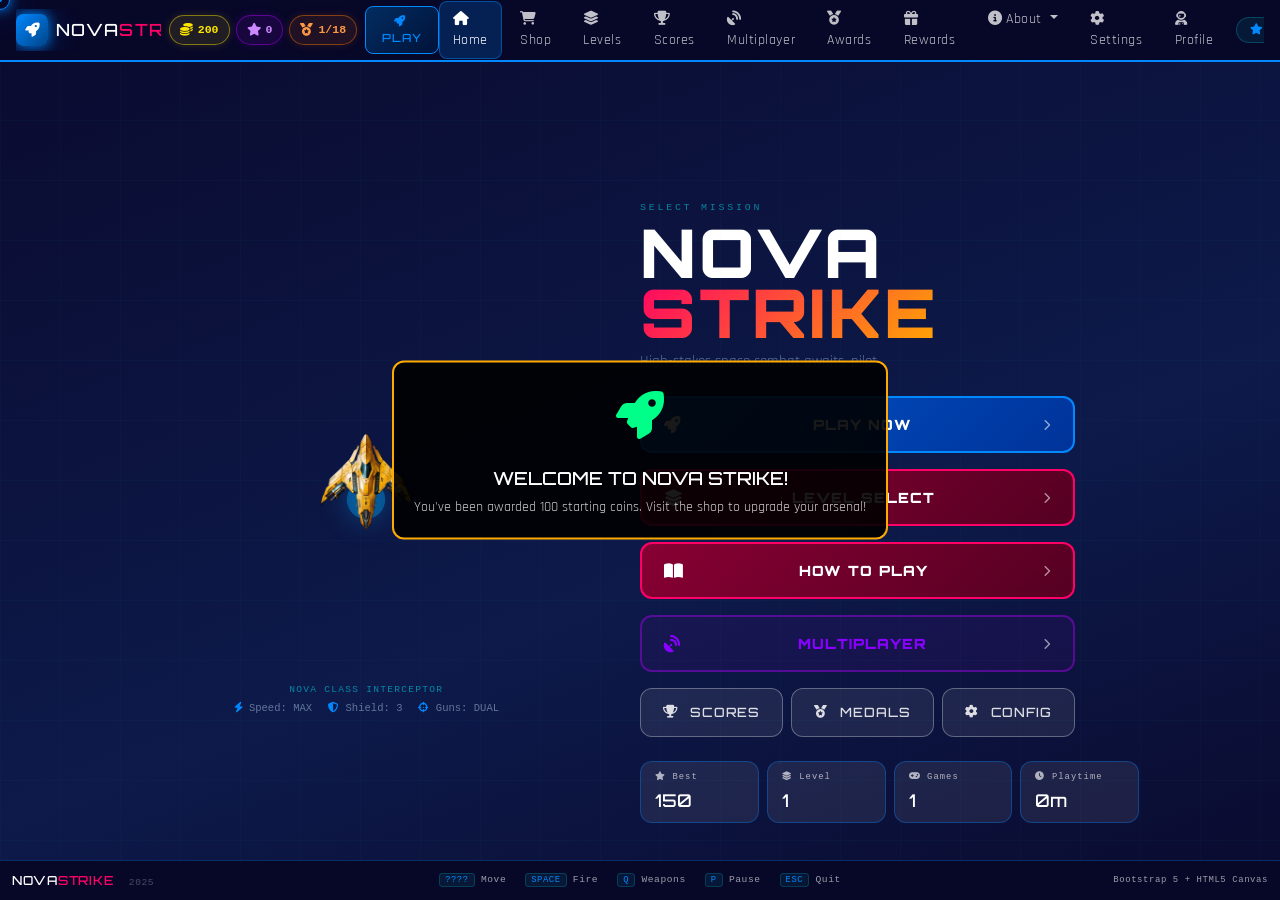
==== index.html @ a343fd7e "Add files via upload" ====
<!DOCTYPE html>
<html lang="en">
<head>
  <meta charset="UTF-8"/>
  <meta name="viewport" content="width=device-width, initial-scale=1.0, maximum-scale=1.0, user-scalable=no"/>
  <title>NOVA STRIKE  Space Arcade</title>
  <link href="libs/bootstrap.min.css" rel="stylesheet"/>
  <link href="libs/font-awesome.min.css" rel="stylesheet"/>
  <link href="libs/fonts.css" rel="stylesheet"/>
  <link rel="stylesheet" href="style.css"/>
  <style>
/* Weapon Shop Styles */
.currency-display {
  display: flex;
  align-items: center;
  gap: 12px;
  padding: 15px;
  background: rgba(0, 136, 255, 0.1);
  border: 1px solid rgba(0, 136, 255, 0.3);
  border-radius: 8px;
}

.cd-icon {
  font-size: 24px;
  color: var(--cyan);
  width: 40px;
  text-align: center;
}

.cd-info {
  flex: 1;
}

.cd-amount {
  font-size: 20px;
  font-weight: bold;
  color: #ffffff;
  font-family: 'Orbitron', monospace;
}

.cd-label {
  font-size: 12px;
  color: rgba(255, 255, 255, 0.7);
  text-transform: uppercase;
  letter-spacing: 1px;
}

.shop-item {
  background: rgba(255, 255, 255, 0.05);
  border: 2px solid rgba(0, 136, 255, 0.3);
  border-radius: 12px;
  padding: 20px;
  transition: all 0.3s ease;
  height: 100%;
  display: flex;
  flex-direction: column;
}

.shop-item:hover {
  border-color: var(--cyan);
  background: rgba(0, 136, 255, 0.1);
  transform: translateY(-2px);
}

.shop-item.owned {
  border-color: #00ff88;
  background: rgba(0, 255, 136, 0.1);
}

.shop-item.locked {
  border-color: rgba(255, 255, 255, 0.1);
  background: rgba(255, 255, 255, 0.02);
  opacity: 0.6;
}

.shop-item.earned-only {
  border-color: #ffd700;
  background: rgba(255, 215, 0, 0.1);
}

.si-restriction {
  color: rgba(255, 255, 255, 0.6);
  font-size: 12px;
  margin-bottom: 10px;
  font-style: italic;
}

.shop-btn.earned-only {
  background: linear-gradient(135deg, #ffd700, #ffaa00);
  color: #000;
}

.shop-btn.locked {
  background: rgba(100, 100, 100, 0.3);
  color: rgba(255, 255, 255, 0.5);
}

/* Enhanced reward visibility */
.reward-popup {
  position: fixed;
  top: 50%;
  left: 50%;
  transform: translate(-50%, -50%);
  background: rgba(0, 0, 0, 0.9);
  border: 2px solid var(--gold);
  border-radius: 12px;
  padding: 20px;
  z-index: 1000;
  text-align: center;
  animation: rewardPulse 0.5s ease-out;
}

@keyframes rewardPulse {
  0% { transform: translate(-50%, -50%) scale(0.8); opacity: 0; }
  50% { transform: translate(-50%, -50%) scale(1.1); }
  100% { transform: translate(-50%, -50%) scale(1); opacity: 1; }
}

.reward-popup-icon {
  font-size: 48px;
  color: var(--gold);
  margin-bottom: 10px;
}

.reward-popup-text {
  font-family: 'Orbitron', monospace;
  font-size: 18px;
  font-weight: bold;
  color: #ffffff;
  margin-bottom: 5px;
}

.reward-popup-desc {
  font-size: 14px;
  color: rgba(255, 255, 255, 0.8);
}

/* Enhanced HUD reward display */
.ghb-stat .fas {
  margin-right: 4px;
  color: var(--gold);
}

/* Floating reward indicators */
.floating-reward {
  position: fixed;
  pointer-events: none;
  z-index: 100;
  font-family: 'Orbitron', monospace;
  font-weight: bold;
  font-size: 16px;
  text-shadow: 0 0 10px currentColor;
  animation: floatUp 2s ease-out forwards;
}

/* Weapon Selection Overlay */
.weapon-select-card {
  background: rgba(0, 0, 0, 0.95);
  border: 2px solid var(--cyan);
  border-radius: 12px;
  padding: 30px;
  max-width: 600px;
  margin: 0 auto;
  text-align: center;
}

.ws-title {
  font-family: 'Orbitron', monospace;
  font-size: 24px;
  font-weight: bold;
  color: #ffffff;
  margin-bottom: 8px;
}

.ws-subtitle {
  color: rgba(255, 255, 255, 0.7);
  font-size: 14px;
  margin-bottom: 20px;
}

.ws-grid {
  display: grid;
  grid-template-columns: repeat(auto-fit, minmax(120px, 1fr));
  gap: 15px;
  margin-bottom: 20px;
}

.ws-weapon {
  background: rgba(255, 255, 255, 0.05);
  border: 2px solid rgba(255, 255, 255, 0.2);
  border-radius: 8px;
  padding: 15px;
  cursor: pointer;
  transition: all 0.3s ease;
  position: relative;
}

.ws-weapon:hover {
  border-color: var(--cyan);
  background: rgba(0, 136, 255, 0.1);
  transform: translateY(-2px);
}

.ws-weapon.active {
  border-color: #00ff88;
  background: rgba(0, 255, 136, 0.2);
}

.ws-weapon.locked {
  opacity: 0.4;
  cursor: not-allowed;
}

.ws-weapon-key {
  position: absolute;
  top: 5px;
  right: 8px;
  background: rgba(0, 0, 0, 0.7);
  color: #ffffff;
  font-size: 12px;
  padding: 2px 6px;
  border-radius: 4px;
  font-family: 'Orbitron', monospace;
}

.ws-weapon-name {
  font-family: 'Orbitron', monospace;
  font-weight: bold;
  font-size: 14px;
  color: #ffffff;
  margin-bottom: 5px;
}

.ws-weapon-damage {
  color: #ff6464;
  font-size: 12px;
  font-weight: bold;
}

.ws-footer {
  border-top: 1px solid rgba(255, 255, 255, 0.1);
  padding-top: 15px;
}

.si-header {
  display: flex;
  justify-content: space-between;
  align-items: center;
  margin-bottom: 12px;
}

.si-name {
  font-family: 'Orbitron', monospace;
  font-weight: bold;
  font-size: 16px;
  color: #ffffff;
}

.si-damage {
  background: rgba(255, 100, 100, 0.2);
  color: #ff6464;
  padding: 4px 8px;
  border-radius: 4px;
  font-size: 12px;
  font-weight: bold;
}

.si-icon {
  font-size: 20px;
  color: var(--cyan);
  margin-right: 10px;
}

.si-desc {
  color: rgba(255, 255, 255, 0.8);
  font-size: 14px;
  margin-bottom: 15px;
  flex: 1;
}

.si-cost {
  display: flex;
  align-items: center;
  gap: 6px;
  color: #ffd700;
  font-weight: bold;
  margin-bottom: 15px;
}

.si-cost i {
  color: #ffd700;
}

.shop-btn {
  background: linear-gradient(135deg, var(--cyan), #0066cc);
  color: #ffffff;
  border: none;
  padding: 12px 20px;
  border-radius: 6px;
  font-weight: bold;
  font-size: 14px;
  cursor: pointer;
  transition: all 0.3s ease;
  text-transform: uppercase;
  letter-spacing: 0.5px;
}

.shop-btn:hover:not(:disabled) {
  background: linear-gradient(135deg, #00aaff, #0088ff);
  transform: translateY(-1px);
  box-shadow: 0 4px 12px rgba(0, 170, 255, 0.4);
}

.shop-btn:disabled {
  background: rgba(100, 100, 100, 0.3);
  color: rgba(255, 255, 255, 0.5);
  cursor: not-allowed;
}

.shop-btn.owned {
  background: linear-gradient(135deg, #00ff88, #00cc66);
}

.earn-method {
  display: flex;
  align-items: flex-start;
  gap: 15px;
  padding: 15px;
  background: rgba(255, 255, 255, 0.03);
  border-radius: 8px;
}

.em-icon {
  font-size: 24px;
  color: var(--gold);
  width: 40px;
  text-align: center;
  margin-top: 5px;
}

.em-title {
  font-family: 'Orbitron', monospace;
  font-weight: bold;
  color: #ffffff;
  margin-bottom: 8px;
}

.em-desc {
  color: rgba(255, 255, 255, 0.7);
  font-size: 14px;
  line-height: 1.5;
}

/* HUD Weapon Display */
.ghs-weapon {
  color: var(--cyan) !important;
  font-weight: bold;
}

.ghs-coins {
  color: #ffd700 !important;
}

/* Responsive adjustments */
@media (max-width: 768px) {
  .currency-display {
    padding: 12px;
  }
  
  .cd-amount {
    font-size: 18px;
  }
  
  .shop-item {
    padding: 15px;
  }
  
  .si-name {
    font-size: 14px;
  }
}
  </style>
</head>
<body>

<!-- Early shim: makes showScreen available for inline onclick before style.js loads -->
<script>
window.showScreen = function(name) {
  var screens = document.querySelectorAll(".ns-screen");
  for (var i = 0; i < screens.length; i++) {
    screens[i].style.display = "";
    screens[i].classList.add("hidden");
    screens[i].classList.remove("active");
  }
  var t = document.getElementById("screen-" + name);
  if (t) { t.style.display = ""; t.classList.remove("hidden"); t.classList.add("active"); }
  var nav = document.getElementById("mainNav");
  if (nav) nav.classList.toggle("hidden", name === "splash" || name === "game");
};
</script>

<!-- Custom cursor -->
<div id="cursor"><div id="cursor-dot"></div></div>
<!-- Starfield background canvas -->
<canvas id="bgCanvas"></canvas>
<!-- CRT scanline overlay -->
<div id="scanlines"></div>
<!-- Toast notifications -->
<div id="toast" role="alert"></div>

<!-- 
     SCREEN 1  SPLASH / INTRO
     Animated intro: planet, ship, asteroids,
     loading bar, feature pills, skip button
 -->
<div id="screen-splash" class="ns-screen active">
  
  <!-- Decorative background elements -->
  <div class="sp-planet">
    <div class="sp-planet-ring"></div>
    <div class="sp-planet-surface"></div>
    <div class="sp-planet-glow"></div>
    <div class="sp-crater c1"></div>
    <div class="sp-crater c2"></div>
    <div class="sp-crater c3"></div>
  </div>
  <canvas id="splashShipCanvas" class="sp-ship-canvas"></canvas>
  <div class="sp-rock r1"></div>
  <div class="sp-rock r2"></div>
  <div class="sp-rock r3"></div>
  <div class="sp-laser la1"></div>
  <div class="sp-laser la2"></div>

  <!-- Main splash content -->
  <div class="sp-content text-center">
    <div class="sp-badge"> ARCADE EDITION 2025 </div>
    <div class="sp-title-block">
      <div class="sp-t1">NOVA</div>
      <div class="sp-t2">STRIKE</div>
    </div>
    <div class="sp-tag">
      <span>DODGE</span><span class="sp-sep"></span>
      <span>SHOOT</span><span class="sp-sep"></span>
      <span>SURVIVE</span>
    </div>
    <p class="sp-desc">
      High-octane browser space shooter  dodge asteroids,<br class="d-none d-md-block"/>
      collect power-ups and fight bosses.
    </p>
    <!-- Bootstrap badges as feature pills -->
    <div class="d-flex flex-wrap gap-2 justify-content-center mt-3">
      <span class="ns-badge"><i class="fas fa-layer-group me-1"></i>5 Levels</span>
      <span class="ns-badge"><i class="fas fa-crosshairs me-1"></i>Shoot Mode</span>
      <span class="ns-badge"><i class="fas fa-bolt me-1"></i>7 Power-Ups</span>
      <span class="ns-badge"><i class="fas fa-bomb me-1"></i>Boss Fights</span>
      <span class="ns-badge"><i class="fas fa-trophy me-1"></i>Leaderboard</span>
      <span class="ns-badge"><i class="fas fa-medal me-1"></i>Achievements</span>
    </div>
    <!-- Bootstrap progress bar for loading -->
    <div class="sp-loader mt-4">
      <div class="progress ns-prog-track">
        <div class="progress-bar ns-prog-bar" id="loaderFill" role="progressbar"
             style="width:0%" aria-valuenow="0" aria-valuemin="0" aria-valuemax="100"></div>
      </div>
      <div class="sp-loader-label mt-1"><span id="loaderPct">0</span>%  INITIALIZING SYSTEMS...</div>
    </div>
    <button class="sp-skip-btn mt-3" id="splashSkip" onclick="showScreen('menu')">
      SKIP <i class="fas fa-chevron-right ms-1"></i>
    </button>
  </div>
  <!-- Corner HUD decorations -->
  <div class="hud-corner tl"></div><div class="hud-corner tr"></div>
  <div class="hud-corner bl"></div><div class="hud-corner br"></div>
</div>

<!-- 
     MAIN NAVIGATION BAR
     DLS-style: brand + always-visible resource bars + hamburger
 -->
<nav class="navbar navbar-expand-lg ns-navbar hidden" id="mainNav">
  <div class="container-fluid px-2 px-lg-3">

    <!-- Brand -->
    <a class="navbar-brand ns-brand d-flex align-items-center gap-2 me-2" href="#" onclick="showScreen('menu');return false;">
      <div class="ns-brand-icon"><i class="fas fa-rocket"></i></div>
      <span class="ns-brand-text d-none d-sm-inline">NOVA<span>STRIKE</span></span>
    </a>

    <!-- -- RESOURCE BARS (always visible, DLS style) -- -->
    <div class="ns-resource-bar" id="nsResourceBar">

      <!-- Coins � tap to go to rewards shop -->
      <button class="ns-res-pill ns-res-coins" onclick="showScreen('rewards');return false;" title="Coins � tap to spend">
        <i class="fas fa-coins"></i>
        <span id="navCoins">0</span>
      </button>

      <!-- XP -->
      <button class="ns-res-pill ns-res-xp" onclick="showScreen('rewards');return false;" title="Experience">
        <i class="fas fa-star"></i>
        <span id="navXP">0</span>
      </button>

      <!-- Achievements � tap to view -->
      <button class="ns-res-pill ns-res-ach" onclick="showScreen('achievements');return false;" title="Achievements">
        <i class="fas fa-medal"></i>
        <span id="navAchievements">0/18</span>
      </button>

    </div>

    <!-- PLAY button (always visible) -->
    <button class="ns-play-btn ms-2" onclick="launchGame();return false;">
      <i class="fas fa-rocket me-1"></i><span class="d-none d-sm-inline">PLAY</span>
    </button>

    <!-- Hamburger toggler -->
    <button class="navbar-toggler ns-toggler ms-2" type="button"
            data-bs-toggle="collapse" data-bs-target="#nsNavLinks"
            aria-controls="nsNavLinks" aria-expanded="false" aria-label="Menu">
      <span></span><span></span><span></span>
    </button>

    <!-- Collapsible nav links -->
    <div class="collapse navbar-collapse" id="nsNavLinks">
      <ul class="navbar-nav mx-auto gap-1 mt-2 mt-lg-0">
        <li class="nav-item">
          <a class="nav-link ns-link active" href="#" data-target="menu" onclick="showScreen('menu'); return false;">
            <i class="fas fa-home me-1"></i>Home
          </a>
        </li>
        <li class="nav-item">
          <a class="nav-link ns-link" href="#" data-target="shop" onclick="showScreen('shop'); return false;">
            <i class="fas fa-shopping-cart me-1"></i>Shop
          </a>
        </li>
        <li class="nav-item">
          <a class="nav-link ns-link" href="#" data-target="levels" onclick="showScreen('levels'); return false;">
            <i class="fas fa-layer-group me-1"></i>Levels
          </a>
        </li>
        <li class="nav-item">
          <a class="nav-link ns-link" href="#" data-target="leaderboard" onclick="showScreen('leaderboard'); return false;">
            <i class="fas fa-trophy me-1"></i>Scores
          </a>
        </li>
        <li class="nav-item">
          <a class="nav-link ns-link" href="#" data-target="multiplayer" onclick="showScreen('multiplayer'); return false;">
            <i class="fas fa-satellite-dish me-1"></i>Multiplayer
          </a>
        </li>
        <li class="nav-item">
          <a class="nav-link ns-link" href="#" data-target="achievements" onclick="showScreen('achievements'); return false;">
            <i class="fas fa-medal me-1"></i>Awards
          </a>
        </li>
        <li class="nav-item">
          <a class="nav-link ns-link" href="#" data-target="rewards" onclick="showScreen('rewards'); return false;">
            <i class="fas fa-gift me-1"></i>Rewards
          </a>
        </li>
        <li class="nav-item dropdown">
          <a class="nav-link ns-link dropdown-toggle" href="#" id="aboutDrop"
             role="button" data-bs-toggle="dropdown" aria-expanded="false">
            <i class="fas fa-info-circle me-1"></i>About
          </a>
          <ul class="dropdown-menu ns-dropdown" aria-labelledby="aboutDrop">
            <li><a class="dropdown-item ns-dd-item" href="#" data-target="howtoplay" onclick="showScreen('howtoplay'); return false;">
              <i class="fas fa-book-open me-2"></i>How to Play</a></li>
            <li><hr class="dropdown-divider ns-divider"/></li>
            <li><a class="dropdown-item ns-dd-item" href="#" data-target="credits" onclick="showScreen('credits'); return false;">
              <i class="fas fa-users me-2"></i>Credits</a></li>
          </ul>
        </li>
        <li class="nav-item">
          <a class="nav-link ns-link" href="#" data-target="settings" onclick="showScreen('settings'); return false;">
            <i class="fas fa-cog me-1"></i>Settings
          </a>
        </li>
        <li class="nav-item">
          <a class="nav-link ns-link" href="#" data-target="profile" id="navProfileLink" onclick="showScreen('profile'); return false;">
            <i class="fas fa-user-astronaut me-1"></i><span id="navPilotName">Profile</span>
          </a>
        </li>
      </ul>
      <!-- Best score pill (desktop only) -->
      <div class="ns-score-pill d-none d-lg-flex ms-2">
        <i class="fas fa-star me-1"></i><span id="navBest">0</span>
      </div>
    </div>

  </div>
</nav>

<!-- 
     SCREEN 2  MAIN MENU / HOMEPAGE
     Hero section: ship art, title, buttons,
     best score stats, quick-play
 -->
<div id="screen-menu" class="ns-screen hidden">
  <div class="menu-grid-bg"></div>
  <div class="container-fluid h-100 d-flex align-items-center" style="padding-top:62px">
    <div class="row w-100 align-items-center justify-content-center g-4">

      <!-- Left: animated ship -->
      <div class="col-xl-5 col-lg-6 d-none d-lg-flex justify-content-center">
        <div class="text-center">
          <canvas id="menuShipCanvas" width="320" height="360"></canvas>
          <div class="menu-ship-info mt-2">
            <div class="msi-name">NOVA CLASS  INTERCEPTOR</div>
            <div class="d-flex justify-content-center gap-3 mt-1">
              <span class="msi-stat"><i class="fas fa-bolt"></i> Speed: MAX</span>
              <span class="msi-stat"><i class="fas fa-shield-alt"></i> Shield: 3</span>
              <span class="msi-stat"><i class="fas fa-crosshairs"></i> Guns: DUAL</span>
            </div>
          </div>
        </div>
      </div>

      <!-- Right: menu controls -->
      <div class="col-xl-5 col-lg-6 col-md-9 col-11 text-center text-lg-start">
        <div class="menu-eyebrow">SELECT MISSION</div>
        <h1 class="menu-hero-title">NOVA<br><span class="menu-accent">STRIKE</span></h1>
        <p class="menu-sub">High-stakes space combat awaits, pilot.</p>

        <!-- Action buttons -->
        <div class="d-grid gap-3 menu-btns">
          <!-- PRIMARY: PLAY NOW  calls launchGame() directly -->
          <button class="ns-btn ns-btn-primary" onclick="launchGame()">
            <span class="nb-icon"><i class="fas fa-rocket"></i></span>
            <span class="nb-text">PLAY NOW</span>
            <span class="nb-arr"><i class="fas fa-chevron-right"></i></span>
          </button>
          <button class="ns-btn ns-btn-secondary" onclick="showScreen('levels')">
            <span class="nb-icon"><i class="fas fa-layer-group"></i></span>
            <span class="nb-text">LEVEL SELECT</span>
            <span class="nb-arr"><i class="fas fa-chevron-right"></i></span>
          </button>
          <button class="ns-btn ns-btn-secondary" onclick="showScreen('howtoplay')">
            <span class="nb-icon"><i class="fas fa-book-open"></i></span>
            <span class="nb-text">HOW TO PLAY</span>
            <span class="nb-arr"><i class="fas fa-chevron-right"></i></span>
          </button>
          <button class="ns-btn ns-btn-secondary" onclick="showScreen('multiplayer')" style="border-color:rgba(180,0,255,.4);background:rgba(180,0,255,.06);">
            <span class="nb-icon"><i class="fas fa-satellite-dish" style="color:var(--purple)"></i></span>
            <span class="nb-text" style="color:var(--purple)">MULTIPLAYER</span>
            <span class="nb-arr"><i class="fas fa-chevron-right"></i></span>
          </button>
          <div class="d-flex gap-2">
            <button class="ns-btn ns-btn-ghost flex-fill" onclick="showScreen('leaderboard')">
              <i class="fas fa-trophy me-1"></i>SCORES
            </button>
            <button class="ns-btn ns-btn-ghost flex-fill" onclick="showScreen('achievements')">
              <i class="fas fa-medal me-1"></i>MEDALS
            </button>
            <button class="ns-btn ns-btn-ghost flex-fill" onclick="showScreen('settings')">
              <i class="fas fa-cog me-1"></i>CONFIG
            </button>
          </div>
        </div>

        <!-- Stats row -->
        <div class="d-flex flex-wrap gap-2 mt-4">
          <div class="stat-pill"><div class="sp-l"><i class="fas fa-star"></i> Best</div><div class="sp-v" id="menuBest">0</div></div>
          <div class="stat-pill"><div class="sp-l"><i class="fas fa-layer-group"></i> Level</div><div class="sp-v" id="menuBestLv">1</div></div>
          <div class="stat-pill"><div class="sp-l"><i class="fas fa-gamepad"></i> Games</div><div class="sp-v" id="menuGames">0</div></div>
          <div class="stat-pill"><div class="sp-l"><i class="fas fa-clock"></i> Playtime</div><div class="sp-v" id="menuTime">0m</div></div>
        </div>
      </div>
    </div>
  </div>
</div>



<!-- 
     SCREEN 3  LEVEL SELECT
     Bootstrap cards grid, 5 levels + locked
 -->
<div id="screen-levels" class="ns-screen hidden">
  <div class="ns-inner-wrap">
    <div class="ns-inner-header">
      <button class="ns-back-btn" onclick="showScreen('menu')"><i class="fas fa-arrow-left"></i></button>
      <h2 class="ns-inner-title"><i class="fas fa-layer-group me-2"></i>SELECT MISSION LEVEL</h2>
      <div class="ns-hd-deco"></div>
    </div>
    <div class="container-fluid px-4 py-4 ns-scroll">
      <div class="row row-cols-1 row-cols-md-2 row-cols-xl-3 g-4">

        <!-- Level 1 -->
        <div class="col">
          <div class="lv-card lv-card-1 h-100">
            <canvas class="lv-canvas" data-level="1" width="380" height="150"></canvas>
            <div class="lv-badge">LVL 01</div>
            <div class="lv-stars"></div>
            <div class="lv-body">
              <h5 class="lv-title">PATROL ZONE</h5>
              <p class="lv-desc">Quiet sector. Slow asteroids, no boss. Learn the controls and get your bearings before the storm hits.</p>
              <div class="d-flex flex-wrap gap-1 mb-3">
                <span class="lv-tag lv-tag-green"><i class="fas fa-tachometer-alt me-1"></i>Easy</span>
                <span class="lv-tag lv-tag-green"><i class="fas fa-star me-1"></i>0 pts req.</span>
                <span class="lv-tag lv-tag-green"><i class="fas fa-shield-alt me-1"></i>3 Lives</span>
              </div>
              <button class="ns-btn ns-btn-lv-1 w-100" onclick="launchGame(1)">
                <i class="fas fa-play me-2"></i>START LEVEL 1
              </button>
            </div>
          </div>
        </div>

        <!-- Level 2 -->
        <div class="col">
          <div class="lv-card lv-card-2 h-100">
            <canvas class="lv-canvas" data-level="2" width="380" height="150"></canvas>
            <div class="lv-badge">LVL 02</div>
            <div class="lv-stars" style="color:#ffd60a"></div>
            <div class="lv-body">
              <h5 class="lv-title">STORM SECTOR</h5>
              <p class="lv-desc">Asteroid density increases. Faster rocks, tighter dodges. Power-ups become critical for survival.</p>
              <div class="d-flex flex-wrap gap-1 mb-3">
                <span class="lv-tag lv-tag-gold"><i class="fas fa-tachometer-alt me-1"></i>Medium</span>
                <span class="lv-tag lv-tag-gold"><i class="fas fa-star me-1"></i>350 pts</span>
                <span class="lv-tag lv-tag-gold"><i class="fas fa-shield-alt me-1"></i>3 Lives</span>
              </div>
              <button class="ns-btn ns-btn-lv-2 w-100" onclick="launchGame(2)">
                <i class="fas fa-play me-2"></i>START LEVEL 2
              </button>
            </div>
          </div>
        </div>

        <!-- Level 3 -->
        <div class="col">
          <div class="lv-card lv-card-3 h-100">
            <canvas class="lv-canvas" data-level="3" width="380" height="150"></canvas>
            <div class="lv-badge">LVL 03</div>
            <div class="lv-stars" style="color:#ff6400"></div>
            <div class="lv-body">
              <h5 class="lv-title">ASSAULT FIELD</h5>
              <p class="lv-desc">Armoured asteroids appear. A TITAN BOSS awaits you. Rapid fire and nova bomb power-ups are vital.</p>
              <div class="d-flex flex-wrap gap-1 mb-3">
                <span class="lv-tag lv-tag-orange"><i class="fas fa-tachometer-alt me-1"></i>Hard</span>
                <span class="lv-tag lv-tag-orange"><i class="fas fa-star me-1"></i>800 pts</span>
                <span class="lv-tag lv-tag-orange"><i class="fas fa-skull me-1"></i>BOSS</span>
              </div>
              <button class="ns-btn ns-btn-lv-3 w-100" onclick="launchGame(3)">
                <i class="fas fa-play me-2"></i>START LEVEL 3
              </button>
            </div>
          </div>
        </div>

        <!-- Level 4 -->
        <div class="col">
          <div class="lv-card lv-card-4 h-100">
            <canvas class="lv-canvas" data-level="4" width="380" height="150"></canvas>
            <div class="lv-badge">LVL 04</div>
            <div class="lv-stars" style="color:#ff006e"></div>
            <div class="lv-body">
              <h5 class="lv-title">CRISIS ZONE</h5>
              <p class="lv-desc">Maximum density. Split asteroids shatter into two. Every second counts  one mistake ends you.</p>
              <div class="d-flex flex-wrap gap-1 mb-3">
                <span class="lv-tag lv-tag-red"><i class="fas fa-tachometer-alt me-1"></i>Very Hard</span>
                <span class="lv-tag lv-tag-red"><i class="fas fa-star me-1"></i>1500 pts</span>
                <span class="lv-tag lv-tag-red"><i class="fas fa-bolt me-1"></i>Fast</span>
              </div>
              <button class="ns-btn ns-btn-lv-4 w-100" onclick="launchGame(4)">
                <i class="fas fa-play me-2"></i>START LEVEL 4
              </button>
            </div>
          </div>
        </div>

        <!-- Level 5 -->
        <div class="col">
          <div class="lv-card lv-card-5 h-100">
            <canvas class="lv-canvas" data-level="5" width="380" height="150"></canvas>
            <div class="lv-badge">LVL 05</div>
            <div class="lv-stars" style="color:#b400ff"></div>
            <div class="lv-body">
              <h5 class="lv-title">OMEGA VOID</h5>
              <p class="lv-desc">The final frontier. VOID EMPEROR final boss. Maximum speed. Only elite pilots survive this void.</p>
              <div class="d-flex flex-wrap gap-1 mb-3">
                <span class="lv-tag lv-tag-purple"><i class="fas fa-tachometer-alt me-1"></i>Extreme</span>
                <span class="lv-tag lv-tag-purple"><i class="fas fa-star me-1"></i>2500 pts</span>
                <span class="lv-tag lv-tag-purple"><i class="fas fa-crown me-1"></i>FINAL BOSS</span>
              </div>
              <button class="ns-btn ns-btn-lv-5 w-100" onclick="launchGame(5)">
                <i class="fas fa-play me-2"></i>START LEVEL 5
              </button>
            </div>
          </div>
        </div>

        <!-- Locked card -->
        <div class="col">
          <div class="lv-card lv-card-locked h-100 d-flex flex-column">
            <div class="lv-canvas-locked d-flex align-items-center justify-content-center">
              <div class="text-center" style="color:rgba(200,230,255,.15)">
                <i class="fas fa-lock" style="font-size:2.5rem"></i>
                <div class="mt-2" style="font-size:.7rem;font-family:'Share Tech Mono',monospace;letter-spacing:.15em">BONUS STAGE</div>
              </div>
            </div>
            <div class="lv-body flex-fill d-flex flex-column">
              <h5 class="lv-title" style="color:rgba(200,230,255,.25)">COMING SOON</h5>
              <p class="lv-desc flex-fill" style="color:rgba(200,230,255,.18)">Complete all 5 levels to unlock secret bonus missions with infinite waves.</p>
              <button class="ns-btn ns-btn-ghost w-100" disabled style="opacity:.3">
                <i class="fas fa-lock me-2"></i>LOCKED
              </button>
            </div>
          </div>
        </div>

      </div>
      <div class="text-center mt-4 pb-4">
        <button class="ns-btn ns-btn-primary px-5" onclick="launchGame()">
          <i class="fas fa-rocket me-2"></i>QUICK PLAY  LEVEL 1
        </button>
      </div>
    </div>
  </div>
</div>

<!-- 
     SCREEN: WEAPON SHOP
     Purchase weapons and upgrades with coins
 -->
<div id="screen-shop" class="ns-screen hidden">
  <div class="ns-inner-wrap">
    <div class="ns-inner-header">
      <button class="ns-back-btn" onclick="showScreen('menu')"><i class="fas fa-arrow-left"></i></button>
      <h2 class="ns-inner-title"><i class="fas fa-shopping-cart me-2"></i>WEAPON SHOP</h2>
      <div class="ns-hd-deco"></div>
    </div>
    <div class="container-fluid px-4 py-4 ns-scroll">
      
      <!-- Currency Display -->
      <div class="row mb-4">
        <div class="col-12">
          <div class="ns-card">
            <div class="ns-card-head"><i class="fas fa-wallet me-2"></i>YOUR RESOURCES</div>
            <div class="row g-3 mt-2">
              <div class="col-md-4">
                <div class="currency-display">
                  <div class="cd-icon"><i class="fas fa-coins"></i></div>
                  <div class="cd-info">
                    <div class="cd-amount" id="shopCoins">0</div>
                    <div class="cd-label">COINS</div>
                  </div>
                </div>
              </div>
              <div class="col-md-4">
                <div class="currency-display">
                  <div class="cd-icon"><i class="fas fa-star"></i></div>
                  <div class="cd-info">
                    <div class="cd-amount" id="shopXP">0</div>
                    <div class="cd-label">EXPERIENCE</div>
                  </div>
                </div>
              </div>
              <div class="col-md-4">
                <div class="currency-display">
                  <div class="cd-icon"><i class="fas fa-rocket"></i></div>
                  <div class="cd-info">
                    <div class="cd-amount" id="shopWeapons">1</div>
                    <div class="cd-label">WEAPONS UNLOCKED</div>
                  </div>
                </div>
              </div>
            </div>
          </div>
        </div>
      </div>

      <!-- Weapons Section -->
      <div class="row mb-4">
        <div class="col-12">
          <div class="ns-card">
            <div class="ns-card-head"><i class="fas fa-crosshairs me-2"></i>WEAPONS</div>
            <div class="row g-3 mt-2" id="weaponShopGrid">
              <!-- Weapons will be populated by JavaScript -->
            </div>
          </div>
        </div>
      </div>

      <!-- Upgrades Section -->
      <div class="row mb-4">
        <div class="col-12">
          <div class="ns-card">
            <div class="ns-card-head"><i class="fas fa-cog me-2"></i>UPGRADES</div>
            <div class="row g-3 mt-2" id="upgradeShopGrid">
              <!-- Upgrades will be populated by JavaScript -->
            </div>
          </div>
        </div>
      </div>

      <!-- How to Earn Currency -->
      <div class="row">
        <div class="col-12">
          <div class="ns-card">
            <div class="ns-card-head"><i class="fas fa-info-circle me-2"></i>HOW TO EARN CURRENCY</div>
            <div class="row g-3 mt-2">
              <div class="col-md-6">
                <div class="earn-method">
                  <div class="em-icon"><i class="fas fa-coins"></i></div>
                  <div class="em-info">
                    <div class="em-title">COINS</div>
                    <div class="em-desc">� 1 coin per 50 points scored<br>� Collect coin power-ups<br>� Complete achievements</div>
                  </div>
                </div>
              </div>
              <div class="col-md-6">
                <div class="earn-method">
                  <div class="em-icon"><i class="fas fa-star"></i></div>
                  <div class="em-info">
                    <div class="em-title">EXPERIENCE</div>
                    <div class="em-desc">� 1 XP per 25 points scored<br>� Collect XP power-ups<br>� Defeat bosses</div>
                  </div>
                </div>
              </div>
            </div>
          </div>
        </div>
      </div>

    </div>
  </div>
</div>

<!-- 
     SCREEN 4  HOW TO PLAY
 -->
<div id="screen-howtoplay" class="ns-screen hidden">
  <div class="ns-inner-wrap">
    <div class="ns-inner-header">
      <button class="ns-back-btn" onclick="showScreen('menu')"><i class="fas fa-arrow-left"></i></button>
      <h2 class="ns-inner-title"><i class="fas fa-book-open me-2"></i>MISSION BRIEFING</h2>
      <div class="ns-hd-deco"></div>
    </div>
    <div class="container-fluid px-4 py-4 ns-scroll">
      <div class="row g-4">
        <div class="col-md-6">
          <div class="ns-card">
            <div class="ns-card-head"><i class="fas fa-gamepad me-2"></i>CONTROLS</div>
            <div class="ctrl-list">
              <div class="ctrl-row"><div class="ctrl-key"><i class="fas fa-arrow-left"></i> / A</div><div>Rotate Left</div></div>
              <div class="ctrl-row"><div class="ctrl-key"><i class="fas fa-arrow-right"></i> / D</div><div>Rotate Right</div></div>
              <div class="ctrl-row"><div class="ctrl-key"><i class="fas fa-arrow-up"></i> / W</div><div>Thrust Forward</div></div>
              <div class="ctrl-row"><div class="ctrl-key"><i class="fas fa-arrow-down"></i> / S</div><div>Brake / Reverse</div></div>
              <div class="ctrl-row"><div class="ctrl-key">SPACE</div><div>Fire Laser</div></div>
              <div class="ctrl-row"><div class="ctrl-key">Q</div><div>Cycle Weapons</div></div>
              <div class="ctrl-row"><div class="ctrl-key">E</div><div>Weapon Select</div></div>
              <div class="ctrl-row"><div class="ctrl-key">1-5</div><div>Quick Select</div></div>
              <div class="ctrl-row"><div class="ctrl-key">P</div><div>Pause / Resume</div></div>
              <div class="ctrl-row"><div class="ctrl-key">R</div><div>Restart Game</div></div>
              <div class="ctrl-row"><div class="ctrl-key">M</div><div>Mute / Unmute</div></div>
              <div class="ctrl-row"><div class="ctrl-key">ESC</div><div>Quit to Menu</div></div>
            </div>
          </div>
        </div>
        <div class="col-md-6">
          <div class="ns-card">
            <div class="ns-card-head"><i class="fas fa-crosshairs me-2"></i>OBJECTIVES</div>
            <ul class="obj-list list-unstyled">
              <li><span class="oi"></span> Dodge or destroy falling asteroids for points</li>
              <li><span class="oi"></span> Collect power-ups glowing on screen</li>
              <li><span class="oi"></span> Build combos up to x8 for huge score boosts</li>
              <li><span class="oi"></span> Survive boss waves to advance levels</li>
              <li><span class="oi"></span> Top the leaderboard and unlock achievements</li>
              <li><span class="oi"></span> Manage your shield  0 shield = lose a life</li>
            </ul>
          </div>
        </div>
        <div class="col-md-6">
          <div class="ns-card">
            <div class="ns-card-head"><i class="fas fa-bolt me-2"></i>POWER-UPS</div>
            <div class="row g-2">
              <div class="col-6"><div class="pu-row"><span class="pu-ico"></span><div><b>Shield</b><br><small>+35% shield</small></div></div></div>
              <div class="col-6"><div class="pu-row"><span class="pu-ico"></span><div><b>Rapid Fire</b><br><small>3x shot 8s</small></div></div></div>
              <div class="col-6"><div class="pu-row"><span class="pu-ico"></span><div><b>Slow Time</b><br><small>Half speed 6s</small></div></div></div>
              <div class="col-6"><div class="pu-row"><span class="pu-ico"></span><div><b>Score x2</b><br><small>Double pts 10s</small></div></div></div>
              <div class="col-6"><div class="pu-row"><span class="pu-ico"></span><div><b>Extra Life</b><br><small>+1 life, max 5</small></div></div></div>
              <div class="col-6"><div class="pu-row"><span class="pu-ico"></span><div><b>Nova Bomb</b><br><small>Clear all rocks</small></div></div></div>
              <div class="col-6"><div class="pu-row"><span class="pu-ico"></span><div><b>Magnet</b><br><small>Attract pickups</small></div></div></div>
            </div>
          </div>
        </div>
        <div class="col-md-6">
          <div class="ns-card">
            <div class="ns-card-head"><i class="fas fa-layer-group me-2"></i>LEVELS & SCORING</div>
            <div class="lvl-info-list">
              <div class="lvl-info-row lvi-1"><span class="li-n">01</span><span class="li-name">PATROL</span><span class="li-d"></span><span class="li-p">0 pts</span></div>
              <div class="lvl-info-row lvi-2"><span class="li-n">02</span><span class="li-name">STORM</span><span class="li-d"></span><span class="li-p">350</span></div>
              <div class="lvl-info-row lvi-3"><span class="li-n">03</span><span class="li-name">ASSAULT</span><span class="li-d"></span><span class="li-p">800</span></div>
              <div class="lvl-info-row lvi-4"><span class="li-n">04</span><span class="li-name">CRISIS</span><span class="li-d"></span><span class="li-p">1500</span></div>
              <div class="lvl-info-row lvi-5"><span class="li-n">05</span><span class="li-name">OMEGA</span><span class="li-d"></span><span class="li-p">2500</span></div>
            </div>
            <div class="ns-tip mt-3">
              <i class="fas fa-lightbulb me-2"></i>
              <strong>TIP:</strong> Build your combo  every dodge without getting hit adds to your multiplier!
            </div>
          </div>
        </div>
      </div>
      <div class="text-center mt-4 pb-4">
        <button class="ns-btn ns-btn-primary px-5" onclick="launchGame()">
          <i class="fas fa-rocket me-2"></i>I'M READY  LAUNCH!
        </button>
      </div>
    </div>
  </div>
</div>

<!-- 
     SCREEN: MULTIPLAYER LOBBY
     Real-time online play  lobby, rooms, chat
 -->
<div id="screen-multiplayer" class="ns-screen hidden">
  <div class="ns-inner-wrap">
    <div class="ns-inner-header">
      <button class="ns-back-btn" onclick="showScreen('menu')"><i class="fas fa-arrow-left"></i></button>
      <h2 class="ns-inner-title"><i class="fas fa-satellite-dish me-2"></i>MULTIPLAYER</h2>
      <div class="ns-hd-deco purple"></div>
    </div>
    <div class="container-fluid px-4 py-4 ns-scroll">
      <div class="row justify-content-center g-4">
        <div class="col-xl-10 col-12">

          <!-- Connection status bar -->
          <div class="mp-status-bar mb-4">
            <div class="mp-status-dot" id="mpStatusDot"></div>
            <span class="mp-status-label" id="mpStatusLabel">OFFLINE  NOT CONNECTED</span>
            <div class="ms-auto d-flex align-items-center gap-2">
              <span class="mp-ping hidden" id="mpPing"><i class="fas fa-signal me-1"></i><span id="mpPingVal">--</span>ms</span>
              <button class="ns-btn ns-btn-ghost ns-btn-sm" id="mpConnectBtn" onclick="mpConnect()">
                <i class="fas fa-plug me-1"></i>CONNECT
              </button>
            </div>
          </div>

          <!-- Pilot callsign -->
          <div class="ns-card mb-4">
            <div class="ns-card-head"><i class="fas fa-id-badge me-2"></i>PILOT CALLSIGN</div>
            <div class="d-flex gap-3 align-items-center flex-wrap mt-3">
              <div class="mp-ship-preview">
                <canvas id="mpShipCanvas" width="80" height="90"></canvas>
              </div>
              <div class="flex-fill">
                <div class="mp-input-wrap">
                  <input type="text" id="mpCallsign" class="mp-input" maxlength="16"
                         placeholder="ENTER CALLSIGN..." oninput="mpUpdateCallsign(this.value)"/>
                  <span class="mp-input-icon"><i class="fas fa-pen"></i></span>
                </div>
                <div class="d-flex gap-2 mt-2 flex-wrap">
                  <span class="mp-info-pill"><i class="fas fa-star me-1"></i>Best: <b id="mpMyBest">0</b></span>
                  <span class="mp-info-pill"><i class="fas fa-layer-group me-1"></i>Level: <b id="mpMyLevel">1</b></span>
                  <span class="mp-info-pill"><i class="fas fa-gamepad me-1"></i>Games: <b id="mpMyGames">0</b></span>
                </div>
              </div>
            </div>
          </div>

          <!-- Main panels -->
          <div class="row g-4">
            <!-- LEFT: Quick Match + Create Room -->
            <div class="col-lg-5">
              <div class="ns-card mp-action-card mb-4">
                <div class="ns-card-head"><i class="fas fa-bolt me-2"></i>QUICK MATCH</div>
                <p class="mp-card-desc">Jump straight in  we'll find pilots at your skill level.</p>
                <div class="mp-mode-grid mb-3">
                  <label class="mp-mode-tile active" data-mode="deathmatch">
                    <input type="radio" name="mpMode" value="deathmatch" checked hidden/>
                    <i class="fas fa-crosshairs mp-mode-ico"></i>
                    <span class="mp-mode-name">DEATHMATCH</span>
                    <span class="mp-mode-sub">Most kills wins</span>
                  </label>
                  <label class="mp-mode-tile" data-mode="survival">
                    <input type="radio" name="mpMode" value="survival" hidden/>
                    <i class="fas fa-shield-alt mp-mode-ico"></i>
                    <span class="mp-mode-name">SURVIVAL</span>
                    <span class="mp-mode-sub">Last pilot standing</span>
                  </label>
                  <label class="mp-mode-tile" data-mode="score">
                    <input type="radio" name="mpMode" value="score" hidden/>
                    <i class="fas fa-star mp-mode-ico"></i>
                    <span class="mp-mode-name">SCORE RACE</span>
                    <span class="mp-mode-sub">Highest score wins</span>
                  </label>
                  <label class="mp-mode-tile" data-mode="coop">
                    <input type="radio" name="mpMode" value="coop" hidden/>
                    <i class="fas fa-users mp-mode-ico"></i>
                    <span class="mp-mode-name">CO-OP</span>
                    <span class="mp-mode-sub">Team vs asteroids</span>
                  </label>
                </div>
                <button class="ns-btn ns-btn-primary w-100" onclick="mpQuickMatch()">
                  <span class="nb-icon"><i class="fas fa-search"></i></span>
                  <span class="nb-text">FIND MATCH</span>
                  <span class="nb-arr"><i class="fas fa-chevron-right"></i></span>
                </button>
              </div>
              <div class="ns-card mp-action-card">
                <div class="ns-card-head"><i class="fas fa-plus-circle me-2"></i>CREATE ROOM</div>
                <p class="mp-card-desc">Host a private room and invite friends with a code.</p>
                <div class="mp-field mb-2">
                  <label class="mp-field-label">Room Name</label>
                  <input type="text" id="mpRoomName" class="mp-input" maxlength="24" placeholder="MY SQUADRON..."/>
                </div>
                <div class="d-flex gap-2 mb-3">
                  <div class="mp-field flex-fill">
                    <label class="mp-field-label">Max Players</label>
                    <select class="mp-select" id="mpMaxPlayers">
                      <option value="2">2 Pilots</option>
                      <option value="4" selected>4 Pilots</option>
                      <option value="6">6 Pilots</option>
                      <option value="8">8 Pilots</option>
                    </select>
                  </div>
                  <div class="mp-field flex-fill">
                    <label class="mp-field-label">Privacy</label>
                    <select class="mp-select" id="mpPrivacy">
                      <option value="public">Public</option>
                      <option value="private" selected>Private</option>
                    </select>
                  </div>
                </div>
                <button class="ns-btn ns-btn-secondary w-100" onclick="mpCreateRoom()">
                  <span class="nb-icon"><i class="fas fa-satellite-dish"></i></span>
                  <span class="nb-text">CREATE ROOM</span>
                  <span class="nb-arr"><i class="fas fa-chevron-right"></i></span>
                </button>
              </div>
            </div>

            <!-- RIGHT: Browse + Join by code -->
            <div class="col-lg-7">
              <div class="ns-card mb-4">
                <div class="ns-card-head"><i class="fas fa-key me-2"></i>JOIN BY CODE</div>
                <div class="d-flex gap-2">
                  <input type="text" id="mpJoinCode" class="mp-input flex-fill" maxlength="6"
                         placeholder="ENTER 6-DIGIT CODE..."
                         style="text-transform:uppercase;letter-spacing:.3em;font-size:1.1rem;text-align:center"/>
                  <button class="ns-btn ns-btn-secondary" onclick="mpJoinByCode()">
                    <i class="fas fa-sign-in-alt me-1"></i>JOIN
                  </button>
                </div>
              </div>
              <div class="ns-card">
                <div class="ns-card-head d-flex align-items-center">
                  <i class="fas fa-broadcast-tower me-2"></i>LIVE ROOMS
                  <span class="mp-room-count ms-2" id="mpRoomCount">0 online</span>
                  <button class="ns-btn ns-btn-ghost ns-btn-sm ms-auto" onclick="mpRefreshRooms()">
                    <i class="fas fa-sync-alt me-1"></i>REFRESH
                  </button>
                </div>
                <div class="d-flex gap-2 mt-3 mb-3 flex-wrap">
                  <button class="mp-filter-btn active" onclick="mpSetFilter(this,'all')">ALL</button>
                  <button class="mp-filter-btn" onclick="mpSetFilter(this,'deathmatch')">DEATHMATCH</button>
                  <button class="mp-filter-btn" onclick="mpSetFilter(this,'survival')">SURVIVAL</button>
                  <button class="mp-filter-btn" onclick="mpSetFilter(this,'score')">SCORE RACE</button>
                  <button class="mp-filter-btn" onclick="mpSetFilter(this,'coop')">CO-OP</button>
                </div>
                <div id="mpRoomList" class="mp-room-list">
                  <div class="mp-empty-state" id="mpEmptyRooms">
                    <i class="fas fa-satellite-dish mp-empty-ico"></i>
                    <div class="mp-empty-title">NO ROOMS FOUND</div>
                    <div class="mp-empty-sub">Connect to scan for active rooms or create your own.</div>
                  </div>
                </div>
              </div>
            </div>
          </div>

          <!-- Matchmaking overlay -->
          <div class="mp-matchmaking hidden" id="mpMatchmaking">
            <div class="mp-mm-card text-center">
              <div class="mp-mm-radar">
                <div class="mp-mm-ring r1"></div>
                <div class="mp-mm-ring r2"></div>
                <div class="mp-mm-ring r3"></div>
                <i class="fas fa-crosshairs mp-mm-ico"></i>
              </div>
              <div class="mp-mm-title">SCANNING FOR PILOTS</div>
              <div class="mp-mm-sub" id="mpMmSub">Searching for opponents...</div>
              <div class="mp-mm-players" id="mpMmPlayers">
                <div class="mp-mm-slot filled" id="mpMmSlot0">
                  <i class="fas fa-rocket" style="color:var(--cyan)"></i><span id="mpMmName0">YOU</span>
                </div>
                <div class="mp-mm-slot" id="mpMmSlot1"><i class="fas fa-question"></i><span>???</span></div>
                <div class="mp-mm-slot" id="mpMmSlot2"><i class="fas fa-question"></i><span>???</span></div>
                <div class="mp-mm-slot" id="mpMmSlot3"><i class="fas fa-question"></i><span>???</span></div>
              </div>
              <button class="ns-btn ns-btn-ghost mt-4" onclick="mpCancelSearch()">
                <i class="fas fa-times me-2"></i>CANCEL SEARCH
              </button>
            </div>
          </div>

          <!-- Room lobby -->
          <div class="mp-room-lobby hidden" id="mpRoomLobby">
            <div class="ns-card mt-4">
              <div class="ns-card-head d-flex align-items-center">
                <i class="fas fa-users me-2"></i>
                <span id="mpLobbyRoomName">ROOM</span>
                <span class="mp-room-code ms-3" id="mpLobbyCode">------</span>
                <button class="ns-btn ns-btn-ghost ns-btn-sm ms-auto" onclick="mpCopyCode()">
                  <i class="fas fa-copy me-1"></i>COPY CODE
                </button>
              </div>
              <div class="mp-lobby-players mt-3" id="mpLobbyPlayers"></div>
              <div class="mp-chat mt-3">
                <div class="mp-chat-head"><i class="fas fa-comments me-2"></i>SQUAD COMMS</div>
                <div class="mp-chat-log" id="mpChatLog"></div>
                <div class="d-flex gap-2 mt-2">
                  <input type="text" id="mpChatInput" class="mp-input flex-fill" maxlength="80"
                         placeholder="Send message..." onkeydown="if(event.key==='Enter')mpSendChat()"/>
                  <button class="ns-btn ns-btn-ghost" onclick="mpSendChat()">
                    <i class="fas fa-paper-plane"></i>
                  </button>
                </div>
              </div>
              <div class="d-flex gap-3 mt-4 flex-wrap">
                <button class="ns-btn ns-btn-ghost flex-fill" onclick="mpLeaveLobby()">
                  <i class="fas fa-sign-out-alt me-2"></i>LEAVE
                </button>
                <button class="ns-btn ns-btn-primary flex-fill" onclick="mpStartMatch()">
                  <span class="nb-icon"><i class="fas fa-rocket"></i></span>
                  <span class="nb-text">LAUNCH MISSION</span>
                  <span class="nb-arr"><i class="fas fa-chevron-right"></i></span>
                </button>
              </div>
            </div>
          </div>

        </div>
      </div>
    </div>
  </div>
</div>

<!-- 
     SCREEN 5  LEADERBOARD
     Bootstrap table + tabs + podium
 -->
<div id="screen-leaderboard" class="ns-screen hidden">
  <div class="ns-inner-wrap">
    <div class="ns-inner-header">
      <button class="ns-back-btn" onclick="showScreen('menu')"><i class="fas fa-arrow-left"></i></button>
      <h2 class="ns-inner-title"><i class="fas fa-trophy me-2"></i>HALL OF HEROES</h2>
      <div class="ns-hd-deco gold"></div>    </div>
    <div class="container-fluid px-4 py-4 ns-scroll">
      <div class="row justify-content-center">
        <div class="col-xl-9 col-lg-11 col-12">
          <!-- Bootstrap nav pills as tabs -->
          <ul class="nav nav-pills ns-tabs mb-3" id="lbTabs" role="tablist">
            <li class="nav-item"><button class="nav-link ns-tab active" data-bs-toggle="pill" data-bs-target="#tab-alltime">All Time</button></li>
            <li class="nav-item"><button class="nav-link ns-tab" data-bs-toggle="pill" data-bs-target="#tab-today">Today</button></li>
            <li class="nav-item"><button class="nav-link ns-tab" data-bs-toggle="pill" data-bs-target="#tab-mine">My Scores</button></li>
          </ul>
          <div class="tab-content">
            <!-- All Time -->
            <div class="tab-pane fade show active" id="tab-alltime">
              <div class="podium-row d-flex align-items-end justify-content-center gap-3 mb-4" id="podiumRow"></div>
              <div class="table-responsive">
                <table class="table ns-table">
                  <thead><tr>
                    <th>#</th><th><i class="fas fa-user me-1"></i>Pilot</th>
                    <th><i class="fas fa-star me-1"></i>Score</th>
                    <th><i class="fas fa-layer-group me-1"></i>Level</th>
                    <th><i class="fas fa-clock me-1"></i>Time</th><th>Rank</th>
                  </tr></thead>
                  <tbody id="lbTableBody"></tbody>
                </table>
              </div>
            </div>
            <!-- Today -->
            <div class="tab-pane fade" id="tab-today">
              <div class="table-responsive">
                <table class="table ns-table">
                  <thead><tr><th>#</th><th>Pilot</th><th>Score</th><th>Level</th><th>Rank</th></tr></thead>
                  <tbody id="lbTodayBody"></tbody>
                </table>
              </div>
            </div>
            <!-- My Scores -->
            <div class="tab-pane fade" id="tab-mine">
              <div class="table-responsive">
                <table class="table ns-table">
                  <thead><tr><th>#</th><th>Score</th><th>Level</th><th>Survived</th><th>Date</th></tr></thead>
                  <tbody id="lbMineBody"></tbody>
                </table>
              </div>
            </div>
          </div>
          <div class="text-center mt-3">
            <button class="ns-btn ns-btn-primary px-5" onclick="launchGame()">
              <i class="fas fa-rocket me-2"></i>CLAIM TOP SPOT
            </button>
          </div>
        </div>
      </div>
    </div>
  </div>
</div>

<!-- 
     SCREEN 6  ACHIEVEMENTS
 -->
<div id="screen-achievements" class="ns-screen hidden">
  <div class="ns-inner-wrap">
    <div class="ns-inner-header">
      <button class="ns-back-btn" onclick="showScreen('menu')"><i class="fas fa-arrow-left"></i></button>
      <h2 class="ns-inner-title"><i class="fas fa-medal me-2"></i>ACHIEVEMENTS</h2>
      <div class="ns-hd-deco gold"></div>
    </div>
    <div class="container-fluid px-4 py-3 ns-scroll">
      <div class="row justify-content-center">
        <div class="col-lg-10 col-12">
          <div class="d-flex align-items-center gap-3 mb-4">
            <span class="ach-count" id="achCount">0 / 12</span>
            <div class="progress flex-fill ns-ach-prog" style="height:7px">
              <div class="progress-bar ns-ach-fill" id="achFill" style="width:0%"></div>
            </div>
          </div>
          <div class="row g-3" id="achGrid"></div>
        </div>
      </div>
    </div>
  </div>
</div>

<!-- 
     SCREEN 7  SETTINGS
     Audio, Gameplay, Display, Controls,
     Ship Skin, Data Management
 -->
<div id="screen-settings" class="ns-screen hidden">
  <div class="ns-inner-wrap">
    <div class="ns-inner-header">
      <button class="ns-back-btn" onclick="showScreen('menu')"><i class="fas fa-arrow-left"></i></button>
      <h2 class="ns-inner-title"><i class="fas fa-cog me-2"></i>CONFIGURATION</h2>
      <div class="ns-hd-deco"></div>
    </div>
    <div class="container-fluid px-4 py-4 ns-scroll">
      <div class="row justify-content-center">
        <div class="col-lg-7 col-md-9 col-12">

          <!-- AUDIO -->
          <div class="ns-settings-group mb-3">
            <div class="nsg-title"><i class="fas fa-music me-2"></i>AUDIO</div>
            <div class="nsg-row d-flex justify-content-between align-items-center">
              <span class="nsg-label">Music</span>
              <div class="ns-toggle on" id="t-music" onclick="toggleSetting(this)"><div class="nt-knob"></div></div>
            </div>
            <div class="nsg-row d-flex justify-content-between align-items-center">
              <span class="nsg-label">Sound FX</span>
              <div class="ns-toggle on" id="t-sfx" onclick="toggleSetting(this)"><div class="nt-knob"></div></div>
            </div>
            <div class="nsg-row d-flex justify-content-between align-items-center" style="border:none">
              <span class="nsg-label">Master Volume</span>
              <input type="range" min="0" max="10" value="7" class="ns-range" id="s-volume"/>
            </div>
          </div>

          <!-- GAMEPLAY -->
          <div class="ns-settings-group mb-3">
            <div class="nsg-title"><i class="fas fa-gamepad me-2"></i>GAMEPLAY</div>
            <div class="nsg-row d-flex justify-content-between align-items-center">
              <span class="nsg-label">Ship Speed & Handling</span>
              <div class="d-flex align-items-center gap-2">
                <span class="nsg-val" id="sensitivityVal">5</span>
                <input type="range" min="1" max="10" value="5" class="ns-range" id="s-sensitivity" oninput="document.getElementById('sensitivityVal').textContent=this.value"/>
              </div>
            </div>
            <div class="nsg-row d-flex justify-content-between align-items-center">
              <span class="nsg-label">Auto-Fire (hold SPACE)</span>
              <div class="ns-toggle on" id="t-autofire" onclick="toggleSetting(this)"><div class="nt-knob"></div></div>
            </div>
            <div class="nsg-row d-flex justify-content-between align-items-center">
              <span class="nsg-label">Show Hit Markers</span>
              <div class="ns-toggle on" id="t-hitmarkers" onclick="toggleSetting(this)"><div class="nt-knob"></div></div>
            </div>
            <div class="nsg-row d-flex justify-content-between align-items-center" style="border:none">
              <span class="nsg-label">Difficulty</span>
              <select class="ns-select" id="s-difficulty">
                <option value="easy">Easy</option>
                <option value="normal" selected>Normal</option>
                <option value="hard">Hard</option>
                <option value="insane">Insane</option>
              </select>
            </div>
          </div>

          <!-- DISPLAY -->
          <div class="ns-settings-group mb-3">
            <div class="nsg-title"><i class="fas fa-tv me-2"></i>DISPLAY</div>
            <div class="nsg-row d-flex justify-content-between align-items-center">
              <span class="nsg-label">Particle Effects</span>
              <div class="ns-toggle on" id="t-particles" onclick="toggleSetting(this)"><div class="nt-knob"></div></div>
            </div>
            <div class="nsg-row d-flex justify-content-between align-items-center">
              <span class="nsg-label">CRT Scanlines</span>
              <div class="ns-toggle on" id="t-scanlines" onclick="toggleSetting(this)"><div class="nt-knob"></div></div>
            </div>
            <div class="nsg-row d-flex justify-content-between align-items-center">
              <span class="nsg-label">Screen Shake</span>
              <div class="ns-toggle on" id="t-shake" onclick="toggleSetting(this)"><div class="nt-knob"></div></div>
            </div>
            <div class="nsg-row d-flex justify-content-between align-items-center" style="border:none">
              <span class="nsg-label">Mobile Controls</span>
              <div class="ns-toggle" id="t-mobile" onclick="toggleSetting(this)"><div class="nt-knob"></div></div>
            </div>
          </div>

          <!-- THEME -->
          <div class="ns-settings-group mb-3">
            <div class="nsg-title"><i class="fas fa-palette me-2"></i>GAME THEME</div>
            <div class="nsg-row d-flex justify-content-between align-items-center" style="border:none">
              <span class="nsg-label">Color Theme</span>
              <select class="ns-select" id="s-theme" onchange="applyTheme(this.value)">
                <option value="space">Space Blue (Default)</option>
                <option value="neon">Neon Cyber</option>
                <option value="fire">Fire Storm</option>
                <option value="ice">Arctic Ice</option>
                <option value="gold">Golden Age</option>
                <option value="light">Daylight Mode</option>
              </select>
            </div>
            <div class="theme-preview-row mt-2" id="themePreviewRow">
              <div class="theme-dot" data-theme="space"  onclick="applyTheme('space')"  title="Space Blue"></div>
              <div class="theme-dot" data-theme="neon"   onclick="applyTheme('neon')"   title="Neon Cyber"></div>
              <div class="theme-dot" data-theme="fire"   onclick="applyTheme('fire')"   title="Fire Storm"></div>
              <div class="theme-dot" data-theme="ice"    onclick="applyTheme('ice')"    title="Arctic Ice"></div>
              <div class="theme-dot" data-theme="gold"   onclick="applyTheme('gold')"   title="Golden Age"></div>
              <div class="theme-dot" data-theme="light"  onclick="applyTheme('light')"  title="Daylight"></div>
            </div>
          </div>

          <!-- CONTROLS -->
          <div class="ns-settings-group mb-3">
            <div class="nsg-title"><i class="fas fa-keyboard me-2"></i>CONTROLS REFERENCE</div>
            <div class="ctrl-mini-grid">
              <div class="ctrl-mini-row"><span class="ctrl-mini-key"> / A</span><span>Rotate L</span></div>
              <div class="ctrl-mini-row"><span class="ctrl-mini-key"> / D</span><span>Rotate R</span></div>
              <div class="ctrl-mini-row"><span class="ctrl-mini-key"> / W</span><span>Thrust</span></div>
              <div class="ctrl-mini-row"><span class="ctrl-mini-key"> / S</span><span>Brake</span></div>
              <div class="ctrl-mini-row"><span class="ctrl-mini-key">SPACE</span><span>Fire</span></div>
              <div class="ctrl-mini-row"><span class="ctrl-mini-key">P</span><span>Pause</span></div>
              <div class="ctrl-mini-row"><span class="ctrl-mini-key">M</span><span>Mute</span></div>
              <div class="ctrl-mini-row"><span class="ctrl-mini-key">ESC</span><span>Quit</span></div>
            </div>
          </div>

          <!-- SHIP SELECTION -->
          <div class="ns-settings-group mb-3">
            <div class="nsg-title"><i class="fas fa-space-shuttle me-2"></i>SELECT SHIP</div>
            <div class="ship-select-grid" id="skinGrid">

              <div class="ship-select-card active" data-skin="0">
                <canvas width="70" height="80" class="skin-canvas" data-skin="0"></canvas>
                <div class="ssc-name">NOVA</div>
                <div class="ssc-desc">Balanced fighter</div>
                <div class="ssc-stats">
                  <span class="ssc-stat"><i class="fas fa-tachometer-alt"></i> Speed: 5</span>
                  <span class="ssc-stat"><i class="fas fa-shield-alt"></i> Shield: 100</span>
                  <span class="ssc-stat"><i class="fas fa-crosshairs"></i> Fire: Normal</span>
                </div>
              </div>

              <div class="ship-select-card" data-skin="1">
                <canvas width="70" height="80" class="skin-canvas" data-skin="1"></canvas>
                <div class="ssc-name">CRIMSON</div>
                <div class="ssc-desc">Fast interceptor</div>
                <div class="ssc-stats">
                  <span class="ssc-stat ssc-up"><i class="fas fa-tachometer-alt"></i> Speed: 7</span>
                  <span class="ssc-stat ssc-down"><i class="fas fa-shield-alt"></i> Shield: 80</span>
                  <span class="ssc-stat ssc-up"><i class="fas fa-crosshairs"></i> Fire: Fast</span>
                </div>
              </div>

              <div class="ship-select-card" data-skin="2">
                <canvas width="70" height="80" class="skin-canvas" data-skin="2"></canvas>
                <div class="ssc-name">PHANTOM</div>
                <div class="ssc-desc">Heavy armor</div>
                <div class="ssc-stats">
                  <span class="ssc-stat ssc-down"><i class="fas fa-tachometer-alt"></i> Speed: 4</span>
                  <span class="ssc-stat ssc-up"><i class="fas fa-shield-alt"></i> Shield: 130</span>
                  <span class="ssc-stat"><i class="fas fa-crosshairs"></i> Fire: Normal</span>
                </div>
              </div>

              <div class="ship-select-card" data-skin="3">
                <canvas width="70" height="80" class="skin-canvas" data-skin="3"></canvas>
                <div class="ssc-name">SPECTRE</div>
                <div class="ssc-desc">Rapid fire specialist</div>
                <div class="ssc-stats">
                  <span class="ssc-stat ssc-up"><i class="fas fa-tachometer-alt"></i> Speed: 6</span>
                  <span class="ssc-stat ssc-down"><i class="fas fa-shield-alt"></i> Shield: 90</span>
                  <span class="ssc-stat ssc-up"><i class="fas fa-crosshairs"></i> Fire: x2</span>
                </div>
              </div>

            </div>
          </div>

          <!-- DATA -->
          <div class="ns-settings-group mb-3">
            <div class="nsg-title"><i class="fas fa-database me-2"></i>DATA</div>
            <div class="nsg-row d-flex justify-content-between align-items-center" style="border:none">
              <span class="nsg-label">Total Play Time: <strong id="totalPlayTime">0m</strong></span>
              <button class="ns-btn ns-btn-danger-sm" onclick="resetAllData()">
                <i class="fas fa-trash me-1"></i>RESET ALL
              </button>
            </div>
          </div>

        </div>
      </div>
    </div>
  </div>
</div>

<!-- 
     SCREEN 8  CREDITS
 -->
<div id="screen-credits" class="ns-screen hidden">
  <div class="ns-inner-wrap">
    <div class="ns-inner-header">
      <button class="ns-back-btn" onclick="showScreen('menu')"><i class="fas fa-arrow-left"></i></button>
      <h2 class="ns-inner-title"><i class="fas fa-users me-2"></i>CREDITS</h2>
      <div class="ns-hd-deco gold"></div>
    </div>
    <div class="container py-4 ns-scroll">
      <div class="row justify-content-center">
        <div class="col-lg-7 col-md-9 col-12">
          <div class="ns-card text-center mb-4">
            <div class="credits-logo">NOVA<span>STRIKE</span></div>
            <p class="credits-sub">Space Arcade Game  Arcade Edition 2025</p>
          </div>
          <div class="row g-3">
            <div class="col-md-4">
              <div class="credit-card text-center">
                <div class="cc-icon"><i class="fas fa-code"></i></div>
                <h6 class="cc-title">TECHNOLOGY</h6>
                <p class="cc-desc">HTML5  CSS3  Bootstrap 5  Vanilla JavaScript  Web Audio API  Canvas 2D</p>
              </div>
            </div>
            <div class="col-md-4">
              <div class="credit-card text-center">
                <div class="cc-icon"><i class="fas fa-graduation-cap"></i></div>
                <h6 class="cc-title">PURPOSE</h6>
                <p class="cc-desc">Bootstrap 5 web framework assignment demonstrating responsive design and game UI.</p>
              </div>
            </div>
            <div class="col-md-4">
              <div class="credit-card text-center">
                <div class="cc-icon"><i class="fas fa-gamepad"></i></div>
                <h6 class="cc-title">FEATURES</h6>
                <p class="cc-desc">5 Levels  Boss Fights  7 Power-Ups  Combo System  12 Achievements</p>
              </div>
            </div>
          </div>
          <div class="ns-card mt-4">
            <div class="ns-card-head"><i class="fas fa-book me-2"></i>BOOTSTRAP 5 COMPONENTS USED</div>
            <div class="row g-2 mt-1">
              <div class="col-6 col-md-4"><span class="tech-tag">Navbar + Collapse</span></div>
              <div class="col-6 col-md-4"><span class="tech-tag">Cards + Grid</span></div>
              <div class="col-6 col-md-4"><span class="tech-tag">Progress Bars</span></div>
              <div class="col-6 col-md-4"><span class="tech-tag">Nav Tabs / Pills</span></div>
              <div class="col-6 col-md-4"><span class="tech-tag">Tables</span></div>
              <div class="col-6 col-md-4"><span class="tech-tag">Badges</span></div>
              <div class="col-6 col-md-4"><span class="tech-tag">Dropdowns</span></div>
              <div class="col-6 col-md-4"><span class="tech-tag">Modals</span></div>
              <div class="col-6 col-md-4"><span class="tech-tag">Grid System</span></div>
            </div>
          </div>
        </div>
      </div>
    </div>
  </div>
</div>

<!-- 
     IN-GAME HUD NAVBAR
     Score, lives, shield, level, pause, mute
 -->
<nav id="gameNav" class="game-hud-bar hidden">
  <div class="ghb-left">
    <div class="ghb-logo">N<span>S</span></div>
    <div class="ghb-level-pill">LVL <span id="gnLevel">1</span></div>
    <div class="ghb-level-name" id="gnLevelName">PATROL</div>
  </div>
  <div class="ghb-center">
    <div class="ghb-stat"><div class="ghs-l">SCORE</div><div class="ghs-v" id="gnScore">0</div></div>
    <div class="ghb-stat"><div class="ghs-l">COMBO</div><div class="ghs-v ghs-combo" id="gnCombo">x1</div></div>
    <div class="ghb-stat"><div class="ghs-l">WEAPON</div><div class="ghs-v ghs-weapon" id="gnWeapon">BASIC</div></div>
    <div class="ghb-stat d-none d-lg-flex"><div class="ghs-l"><i class="fas fa-coins"></i></div><div class="ghs-v ghs-coins" id="gnCoins">0</div></div>
    <div class="ghb-stat d-none d-xl-flex"><div class="ghs-l"><i class="fas fa-star"></i></div><div class="ghs-v" id="gnXP">0</div></div>
    <div class="ghb-stat"><div class="ghs-l">AMMO</div><div class="ghs-v ghs-ammo" id="gnAmmo"></div></div>
    <div class="ghb-stat d-none d-md-block" id="bonusStat" style="display:none!important">
      <div class="ghs-l">BONUS</div><div class="ghs-v ghs-bonus" id="gnBonus">x2</div>
    </div>
  </div>
  <div class="ghb-right">
    <div class="ghb-lives" id="gnLives"></div>
    <div class="ghb-shield-wrap">
      <div class="ghb-shield-track">
        <div class="ghb-shield-fill" id="gnShield" style="width:100%"></div>
      </div>
      <i class="fas fa-shield-alt ghb-shield-ico"></i>
    </div>
    <button class="ghb-btn" id="gnPause" onclick="togglePause()" title="Pause (P)"><i class="fas fa-pause"></i></button>
    <button class="ghb-btn" id="gnRestart" onclick="confirmRestart()" title="Restart (R)"><i class="fas fa-redo"></i></button>
    <button class="ghb-btn" id="gnMute" onclick="toggleMute()" title="Mute (M)"><i class="fas fa-volume-up"></i></button>
    <button class="ghb-btn ghb-btn-quit" id="gnQuit" onclick="quitToMenu()" title="Quit (ESC)"><i class="fas fa-times"></i></button>
  </div>
</nav>

<!-- 
     SCREEN  LOGIN
 -->
<div id="screen-login" class="ns-screen hidden">
  <div class="auth-wrap">
    <div class="auth-card">
      <div class="auth-logo">
        <img src="ship1.png" class="auth-ship-img" alt="ship"/>
        <div class="auth-title">NOVA<span>STRIKE</span></div>
        <div class="auth-sub">SPACE ARCADE</div>
      </div>
      <h2 class="auth-heading">PILOT LOGIN</h2>
      <div class="auth-field">
        <label class="auth-label">CALLSIGN</label>
        <input type="text" id="loginName" class="auth-input" placeholder="Enter callsign..." maxlength="20"/>
      </div>
      <div class="auth-field">
        <label class="auth-label">PASSWORD</label>
        <input type="password" id="loginPass" class="auth-input" placeholder="Enter password..."/>
      </div>
      <div class="auth-error hidden" id="loginError">Invalid callsign or password</div>
      <button class="auth-btn auth-btn-primary" onclick="doLogin()">
        <i class="fas fa-rocket me-2"></i>LAUNCH IN
      </button>
      <div class="auth-divider"><span>OR</span></div>
      <button class="auth-btn auth-btn-guest" onclick="doGuest()">
        <i class="fas fa-user-astronaut me-2"></i>PLAY AS GUEST
      </button>
      <div class="auth-footer">
        No account? <a href="#" data-target="signup" class="auth-link">CREATE PILOT</a>
      </div>
    </div>
  </div>
</div>

<!-- 
     SCREEN  SIGNUP
 -->
<div id="screen-signup" class="ns-screen hidden">
  <div class="auth-wrap">
    <div class="auth-card">
      <div class="auth-logo">
        <img src="ship1.png" class="auth-ship-img" alt="ship"/>
        <div class="auth-title">NOVA<span>STRIKE</span></div>
        <div class="auth-sub">CREATE PILOT</div>
      </div>
      <h2 class="auth-heading">REGISTER</h2>
      <div class="auth-field">
        <label class="auth-label">CALLSIGN</label>
        <input type="text" id="signupName" class="auth-input" placeholder="Choose callsign..." maxlength="20"/>
      </div>
      <div class="auth-field">
        <label class="auth-label">PASSWORD</label>
        <input type="password" id="signupPass" class="auth-input" placeholder="Choose password..."/>
      </div>
      <div class="auth-field">
        <label class="auth-label">CONFIRM PASSWORD</label>
        <input type="password" id="signupPass2" class="auth-input" placeholder="Confirm password..."/>
      </div>
      <div class="auth-error hidden" id="signupError">Passwords do not match</div>
      <button class="auth-btn auth-btn-primary" onclick="doSignup()">
        <i class="fas fa-user-plus me-2"></i>CREATE PILOT
      </button>
      <div class="auth-divider"><span>OR</span></div>
      <button class="auth-btn auth-btn-guest" onclick="doGuest()">
        <i class="fas fa-user-astronaut me-2"></i>PLAY AS GUEST
      </button>
      <div class="auth-footer">
        Have an account? <a href="#" data-target="login" class="auth-link">LOGIN</a>
      </div>
    </div>
  </div>
</div>

<!-- 
     SCREEN  PROFILE
 -->
<div id="screen-profile" class="ns-screen hidden">
  <div class="ns-inner-wrap">
    <div class="ns-inner-header">
      <button class="ns-back-btn" onclick="showScreen('menu')"><i class="fas fa-arrow-left"></i></button>
      <h2 class="ns-inner-title"><i class="fas fa-user-astronaut me-2"></i>PILOT PROFILE</h2>
      <div class="ns-hd-deco"></div>
    </div>
    <div class="ns-scroll">

      <!-- Hero banner -->
      <div class="profile-banner">
        <div class="profile-banner-bg"></div>
        <div class="profile-banner-content">
          <div class="profile-avatar-wrap">
            <img src="ship4.png" class="profile-ship-img" alt="ship"/>
            <div class="profile-rank-ring" id="profileRankRing">S</div>
          </div>
          <div class="profile-banner-info">
            <div class="profile-pilot-name" id="profileName">PILOT</div>
            <div class="profile-pilot-tag" id="profileTag">GUEST PILOT</div>
            <div class="profile-pilot-joined" id="profileJoined">Playing since today</div>
            <div class="profile-coins-row">
              <i class="fas fa-coins"></i>
              <span id="profileCoins">0</span> coins
            </div>
          </div>
        </div>
      </div>

      <div class="px-3 pb-4">

        <!-- Rank card -->
        <div class="profile-rank-card mb-3">
          <div class="prc-left">
            <div class="prc-rank-letter" id="profileRankBadge">F</div>
            <div class="prc-rank-label">CURRENT RANK</div>
          </div>
          <div class="prc-right">
            <div class="prc-desc" id="profileRankDesc">Keep playing to rank up!</div>
            <div class="prc-bar-wrap">
              <div class="prc-bar" id="psRankBar" style="width:0%"></div>
            </div>
            <div class="prc-next">Next: <span id="psRankVal">F</span></div>
          </div>
        </div>

        <!-- Stats grid 2x4 -->
        <div class="profile-stats-grid mb-3">
          <div class="pstat-card">
            <div class="pstat-icon" style="color:#ffcc00"><i class="fas fa-star"></i></div>
            <div class="pstat-val" id="psBestScore">0</div>
            <div class="pstat-label">BEST SCORE</div>
          </div>
          <div class="pstat-card">
            <div class="pstat-icon" style="color:#00aaff"><i class="fas fa-layer-group"></i></div>
            <div class="pstat-val" id="psBestLevel">1</div>
            <div class="pstat-label">BEST LEVEL</div>
          </div>
          <div class="pstat-card">
            <div class="pstat-icon" style="color:#00ffaa"><i class="fas fa-gamepad"></i></div>
            <div class="pstat-val" id="psGames">0</div>
            <div class="pstat-label">GAMES</div>
          </div>
          <div class="pstat-card">
            <div class="pstat-icon" style="color:#aa88ff"><i class="fas fa-clock"></i></div>
            <div class="pstat-val" id="psPlaytime">0m</div>
            <div class="pstat-label">PLAYTIME</div>
          </div>
          <div class="pstat-card">
            <div class="pstat-icon" style="color:#ff8800"><i class="fas fa-meteor"></i></div>
            <div class="pstat-val" id="psAsteroids">0</div>
            <div class="pstat-label">DESTROYED</div>
          </div>
          <div class="pstat-card">
            <div class="pstat-icon" style="color:#ff4444"><i class="fas fa-fire"></i></div>
            <div class="pstat-val" id="psMaxCombo">x1</div>
            <div class="pstat-label">MAX COMBO</div>
          </div>
          <div class="pstat-card">
            <div class="pstat-icon" style="color:#cc44ff"><i class="fas fa-skull"></i></div>
            <div class="pstat-val" id="psBossKills">0</div>
            <div class="pstat-label">BOSSES</div>
          </div>
          <div class="pstat-card">
            <div class="pstat-icon" style="color:#ffee00"><i class="fas fa-coins"></i></div>
            <div class="pstat-val" id="psPowerups">0</div>
            <div class="pstat-label">POWER-UPS</div>
          </div>
        </div>

        <!-- Achievements progress -->
        <div class="profile-section mb-3">
          <div class="profile-section-title">
            <i class="fas fa-medal me-2"></i>ACHIEVEMENTS
            <span class="ps-count" id="psAchVal">0/12</span>
          </div>
          <div class="pp-bar-wrap mb-2">
            <div class="pp-bar pp-bar-gold" id="psAchBar" style="width:0%"></div>
          </div>
          <button class="ns-btn ns-btn-ghost w-100 mt-1" onclick="showScreen('achievements')">
            <i class="fas fa-trophy me-2"></i>VIEW ALL ACHIEVEMENTS
          </button>
        </div>

        <!-- Recent runs -->
        <div class="profile-section mb-3">
          <div class="profile-section-title"><i class="fas fa-history me-2"></i>RECENT SORTIES</div>
          <div id="psRecentRuns"></div>
        </div>

        <!-- Active perks -->
        <div class="profile-section mb-3">
          <div class="profile-section-title"><i class="fas fa-bolt me-2"></i>ACTIVE PERKS</div>
          <div id="psActivePerks" class="reward-active-list"></div>
        </div>

        <!-- Actions -->
        <div class="d-grid gap-2 pb-4">
          <button class="ns-btn ns-btn-primary" onclick="launchGame()">
            <i class="fas fa-rocket me-2"></i>LAUNCH MISSION
          </button>
          <button class="ns-btn ns-btn-secondary" onclick="showScreen('rewards')">
            <i class="fas fa-gift me-2"></i>REWARDS SHOP
          </button>
          <button class="ns-btn ns-btn-ghost" onclick="doLogout()">
            <i class="fas fa-sign-out-alt me-2"></i>LOGOUT
          </button>
        </div>

      </div>
    </div>
  </div>
</div>

    </div>
  </div>
</div>

<!-- 
     SCREEN 9  GAME CANVAS
     Actual gameplay, with pause/levelup/boss/countdown overlays
 -->
<div id="screen-game" class="ns-screen hidden">
  <canvas id="gameCanvas"></canvas>
  <aside id="missionPanel" class="game-mission-panel" aria-live="polite">
    <div class="gmp-kicker">MISSION STATUS</div>
    <div class="gmp-title" id="gmpSector">SECTOR 1 - PATROL</div>
    <div class="gmp-grid">
      <div class="gmp-cell"><span class="gmp-label">Threats</span><strong id="gmpThreats">0</strong></div>
      <div class="gmp-cell"><span class="gmp-label">Kills</span><strong id="gmpKills">0</strong></div>
      <div class="gmp-cell"><span class="gmp-label">Next level</span><strong id="gmpNext">350</strong></div>
    </div>
    <div class="gmp-objective" id="gmpObjective">Dodge incoming threats and build your combo.</div>
  </aside>

  <!-- Pause overlay -->
  <div id="overlayPause" class="gm-overlay hidden">
    <div class="ov-card text-center">
      <div class="ov-title blink-text"> PAUSED</div>
      <p class="ov-sub">Mission on hold, commander.</p>
      <div class="d-grid gap-3 mt-4" style="max-width:270px;margin:0 auto">
        <button class="ns-btn ns-btn-primary" onclick="togglePause()"><i class="fas fa-play me-2"></i>RESUME</button>
        <button class="ns-btn ns-btn-secondary" onclick="confirmRestart()"><i class="fas fa-redo me-2"></i>RESTART</button>
        <button class="ns-btn ns-btn-ghost" onclick="quitToMenu()"><i class="fas fa-home me-2"></i>QUIT TO MENU</button>
      </div>
    </div>
  </div>

  <!-- Level-up overlay -->
  <div id="overlayLevelUp" class="gm-overlay hidden no-pointer">
    <div class="lu-card text-center">
      <div class="lu-sub">SECTOR CLEARED</div>
      <div class="lu-title" id="luTitle">LEVEL 2</div>
      <div class="lu-name" id="luName">STORM</div>
      <div class="lu-stars" id="luStars"></div>
    </div>
  </div>

  <!-- Boss warning overlay -->
  <div id="overlayBoss" class="gm-overlay hidden no-pointer">
    <div class="boss-card text-center">
      <div class="bc-warn"> WARNING </div>
      <div class="bc-title">BOSS INCOMING</div>
      <div class="bc-name" id="bossWarnName">ASTEROID TITAN</div>
    </div>
  </div>

  <!-- Countdown overlay -->
  <div id="overlayCountdown" class="gm-overlay hidden no-pointer">
    <div class="cd-num" id="countdownNum">3</div>
  </div>

  <!-- Weapon Selection overlay -->
  <div id="overlayWeaponSelect" class="gm-overlay hidden">
    <div class="weapon-select-card">
      <div class="ws-title">SELECT WEAPON</div>
      <div class="ws-subtitle">Press number key or click to select</div>
      <div class="ws-grid" id="weaponSelectGrid">
        <!-- Weapons will be populated by JavaScript -->
      </div>
      <div class="ws-footer">
        <button class="ns-btn ns-btn-ghost" onclick="hideWeaponSelect()">
          <i class="fas fa-times me-2"></i>CLOSE
        </button>
      </div>
    </div>
  </div>
</div>

<!-- 
     SCREEN 10  GAME OVER
     Stats, rank, new best, retry/menu
 -->
<div id="screen-gameover" class="ns-screen hidden">
  <div class="go-screen-wrap">
    <div class="go-card">

      <!-- Header -->
      <div class="text-center mb-3">
        <div class="go-icon" id="goIcon"></div>
        <div class="go-title" id="goTitle">SHIP DESTROYED</div>
        <div class="go-sub" id="goSub">The void claims another pilot...</div>
      </div>

      <!-- Rank -->
      <div class="go-rank text-center mb-3">
        <div class="gr-label">MISSION RANK</div>
        <div class="gr-letter" id="goRankLetter">D</div>
        <div class="gr-desc" id="goRankDesc">Keep practicing!</div>
      </div>

      <!-- New best alert -->
      <div class="ns-new-best hidden" id="newBestBanner">
        NEW PERSONAL BEST SCORE!
      </div>

      <!-- Rewards earned this run -->
      <div class="go-rewards hidden" id="goRewardsBlock">
        <div class="go-rewards-title">REWARDS EARNED</div>
        <div class="go-rewards-list" id="goRewardsList"></div>
      </div>

      <!-- Stats grid -->
      <div class="row g-2 mb-3">
        <div class="col-6"><div class="go-stat"><div class="gos-l">Final Score</div><div class="gos-v" id="goScore">0</div></div></div>
        <div class="col-6"><div class="go-stat"><div class="gos-l">Best Score</div><div class="gos-v" id="goBest">0</div></div></div>
        <div class="col-6"><div class="go-stat"><div class="gos-l">Level</div><div class="gos-v" id="goLevel">1</div></div></div>
        <div class="col-6"><div class="go-stat"><div class="gos-l">Survived</div><div class="gos-v" id="goTime">0s</div></div></div>
        <div class="col-6"><div class="go-stat"><div class="gos-l">Destroyed</div><div class="gos-v" id="goAst">0</div></div></div>
        <div class="col-6"><div class="go-stat"><div class="gos-l">Max Combo</div><div class="gos-v" id="goCombo">x1</div></div></div>
        <div class="col-6"><div class="go-stat"><div class="gos-l">Coins Earned</div><div class="gos-v go-coins" id="goCoins">0</div></div></div>
        <div class="col-6"><div class="go-stat"><div class="gos-l">Total Coins</div><div class="gos-v go-coins" id="goTotalCoins">0</div></div></div>
      </div>

      <!-- Performance bar -->
      <div class="mb-3">
        <div class="d-flex justify-content-between mb-1">
          <small class="go-prog-l">Performance</small>
          <small class="go-prog-pct" id="goPerfPct">0%</small>
        </div>
        <div class="progress go-perf-bar">
          <div class="progress-bar go-perf-fill" id="goPerfFill" style="width:0%"></div>
        </div>
      </div>

      <!-- Action buttons -->
      <div class="d-grid gap-2 pb-2">
        <button class="ns-btn ns-btn-primary" id="goRetry" onclick="launchGame()">
          <i class="fas fa-redo me-2"></i>TRY AGAIN
        </button>
        <button class="ns-btn ns-btn-secondary" onclick="showScreen('rewards')">
          <i class="fas fa-gift me-2"></i>REWARDS SHOP
        </button>
        <div class="d-flex gap-2">
          <button class="ns-btn ns-btn-ghost flex-fill" onclick="showScreen('levels')">
            <i class="fas fa-layer-group me-1"></i>LEVELS
          </button>
          <button class="ns-btn ns-btn-ghost flex-fill" onclick="showScreen('menu')">
            <i class="fas fa-home me-1"></i>MENU
          </button>
        </div>
      </div>

    </div>
  </div>
</div>

<!-- 
     SCREEN -- REWARDS SHOP
-->
<div id="screen-rewards" class="ns-screen hidden">
  <div class="ns-inner-wrap">
    <div class="ns-inner-header">
      <button class="ns-back-btn" onclick="showScreen('menu')"><i class="fas fa-arrow-left"></i></button>
      <h2 class="ns-inner-title"><i class="fas fa-gift me-2"></i>REWARDS SHOP</h2>
      <div class="ns-hd-deco gold"></div>
    </div>
    <div class="ns-scroll px-3 py-3">

      <!-- Coin balance -->
      <div class="reward-balance mb-4">
        <div class="rb-icon"><i class="fas fa-coins"></i></div>
        <div>
          <div class="rb-label">YOUR COINS</div>
          <div class="rb-amount" id="rewardCoins">0</div>
        </div>
        <div class="rb-hint">Earn coins by playing. More score = more coins.</div>
      </div>

      <!-- Reward items grid -->
      <div class="row g-3" id="rewardGrid"></div>

      <!-- Owned rewards -->
      <div class="mt-4 mb-2">
        <div class="reward-section-title">ACTIVE PERKS</div>
        <div id="activePerks" class="reward-active-list"></div>
      </div>

    </div>
  </div>
</div>

<!-- 
     MOBILE TOUCH CONTROLS  Joystick + Fire
     Dream League Soccer style: left thumb joystick
     for movement, right thumb fire button
 -->
<div id="mobileControls" class="mob-ctrl hidden">

  <!-- LEFT: Virtual Joystick for movement -->
  <div class="joystick-zone" id="joystickZone">
    <div class="joystick-base" id="joystickBase">
      <div class="joystick-ring"></div>
      <div class="joystick-knob" id="joystickKnob"></div>
    </div>
    <div class="joystick-label">MOVE</div>
  </div>

  <!-- RIGHT: Fire + Pause  far right side -->
  <div class="mob-actions">
    <button class="mob-btn mob-btn-pause" id="mcPause"
            ontouchend="if(window.G&&G.running)togglePause()" aria-label="Pause">
      <i class="fas fa-pause"></i>
    </button>
    <button class="mob-btn mob-btn-fire" id="mcFire" aria-label="Fire">
      <i class="fas fa-crosshairs"></i>
      <span class="fire-label">FIRE</span>
    </button>
  </div>

</div>

<!-- 
     FOOTER (non-game screens)
 -->
<footer id="mainFooter" class="ns-footer">
  <div class="container-fluid">
    <div class="row align-items-center">
      <div class="col-md-4 text-center text-md-start">
        <span class="footer-brand">NOVA<span>STRIKE</span></span>
        <span class="footer-copy ms-2"> 2025</span>
      </div>
      <div class="col-md-4 text-center my-1 my-md-0">
        <span class="footer-keys">
          <kbd>????</kbd> Move &nbsp;
          <kbd>SPACE</kbd> Fire &nbsp;
          <kbd>Q</kbd> Weapons &nbsp;
          <kbd>P</kbd> Pause &nbsp;
          <kbd>ESC</kbd> Quit
        </span>
      </div>
      <div class="col-md-4 text-center text-md-end">
        <span class="footer-tech">Bootstrap 5 + HTML5 Canvas</span>
      </div>
    </div>
  </div>
</footer>

<!-- Bootstrap 5 JS -->
<script src="libs/bootstrap.bundle.min.js"></script>
<script src="style.js"></script>
<script src="game.js"></script>

<script>
// -- BOOT SCRIPT --------------------------------------------------------------
// Runs once after all scripts are loaded.
// Handles: splash ? menu transition, nav reward badges, keyboard shortcuts.
// Does NOT override showScreen or launchGame � those live in style.js / game.js.
// -----------------------------------------------------------------------------
(function() {
  "use strict";

  function boot() {
    // 1. Hydrate settings
    if (typeof hydrateNS === "function") hydrateNS();

    // 2. Update reward badges in nav
    if (typeof updateNavRewards === "function") updateNavRewards();

    // 3. Splash ? menu after 3 s (skip button also works)
    var splashDone = false;
    function goMenu() {
      if (splashDone) return;
      splashDone = true;
      if (typeof showScreen === "function") showScreen("menu");
    }
    setTimeout(goMenu, 3000);

    // 4. Click splash to skip immediately
    var splash = document.getElementById("screen-splash");
    if (splash) {
      splash.style.cursor = "pointer";
      splash.addEventListener("click", goMenu);
    }

    // 5. Keyboard: Enter / Space / Escape skips splash
    document.addEventListener("keydown", function(e) {
      if (e.key === "Enter" || e.key === "Escape") goMenu();
    });
  }

  if (document.readyState === "loading") {
    document.addEventListener("DOMContentLoaded", boot);
  } else {
    boot();
  }
})();
</script>
</body>
</html>
---- libs/fonts.css ----
﻿/* NOVA STRIKE — Local Fonts (offline-safe for Android WebView) */

@font-face {
  font-family: 'Orbitron';
  font-style: normal;
  font-weight: 400;
  font-display: swap;
  src: url(fonts/orbitron-400.woff2) format('woff2'),
       url(fonts/orbitron-400.ttf)   format('truetype');
}

@font-face {
  font-family: 'Orbitron';
  font-style: normal;
  font-weight: 700;
  font-display: swap;
  src: url(fonts/orbitron-700.woff2) format('woff2'),
       url(fonts/orbitron-700.ttf)   format('truetype');
}

@font-face {
  font-family: 'Orbitron';
  font-style: normal;
  font-weight: 900;
  font-display: swap;
  src: url(fonts/orbitron-900.ttf) format('truetype');
}

@font-face {
  font-family: 'Rajdhani';
  font-style: normal;
  font-weight: 400;
  font-display: swap;
  src: url(fonts/rajdhani-400.ttf) format('truetype');
}

/* Rajdhani weights 300/600/700 fall back to 400 */
@font-face {
  font-family: 'Rajdhani';
  font-style: normal;
  font-weight: 300;
  font-display: swap;
  src: url(fonts/rajdhani-400.ttf) format('truetype');
}

@font-face {
  font-family: 'Rajdhani';
  font-style: normal;
  font-weight: 600;
  font-display: swap;
  src: url(fonts/rajdhani-400.ttf) format('truetype');
}

@font-face {
  font-family: 'Rajdhani';
  font-style: normal;
  font-weight: 700;
  font-display: swap;
  src: url(fonts/rajdhani-400.ttf) format('truetype');
}

/* Share Tech Mono — falls back to system monospace */
@font-face {
  font-family: 'Share Tech Mono';
  font-style: normal;
  font-weight: 400;
  font-display: swap;
  src: local('Courier New'), local('monospace');
}
---- style.css ----
﻿/* â•â•â•â•â•â•â•â•â•â•â•â•â•â•â•â•â•â•â•â•â•â•â•â•â•â•â•â•â•â•â•â•â•â•â•â•â•â•â•â•â•â•â•â•â•â•â•
   NOVA STRIKE â€” style.css
   Complete game stylesheet
â•â•â•â•â•â•â•â•â•â•â•â•â•â•â•â•â•â•â•â•â•â•â•â•â•â•â•â•â•â•â•â•â•â•â•â•â•â•â•â•â•â•â•â•â•â•â• */

/* ── CSS VARIABLES ───────────────────────────────────────────────────────────
   All colours, glow shadows, and font stacks used throughout the game.
   --gC/--gP/--gG/--gO/--gPu are pre-built box-shadow glow values for
   cyan, pink, gold, orange, and purple respectively.
──────────────────────────────────────────────────────────────────────────── */
:root {
  --cyan:   #00ffff; --pink:   #ff2d78; --gold:   #ffee00;
  --orange: #ff7700; --purple: #cc00ff; --green:  #00ffaa;
  --red:    #ff1144;
  --bg0:    #050520; --bg1:    #0a0a35;
  --panel:  rgba(5,5,40,0.97);
  --panel2: rgba(8,8,50,0.98);
  --bc:     rgba(0,245,255,.18);
  --bcg:    rgba(255,214,10,.25);
  --gC: 0 0 12px rgba(0,245,255,.5),0 0 36px rgba(0,245,255,.15);
  --gP: 0 0 12px rgba(255,0,110,.5),0 0 36px rgba(255,0,110,.15);
  --gG: 0 0 12px rgba(255,214,10,.5),0 0 36px rgba(255,214,10,.15);
  --gO: 0 0 12px rgba(255,100,0,.5), 0 0 36px rgba(255,100,0,.15);
  --gPu:0 0 12px rgba(180,0,255,.5), 0 0 36px rgba(180,0,255,.15);
  --ffd:'Orbitron',monospace; --ffb:'Rajdhani',sans-serif; --ffm:'Share Tech Mono',monospace;
}

*,*::before,*::after{box-sizing:border-box;margin:0;padding:0;}
html,body{height:100%;width:100%;overflow:hidden;background:var(--bg0);color:#d0e8f8;font-family:var(--ffb);cursor:auto;}
button,a{cursor:pointer;}

/* â”€â”€ CURSOR â”€â”€ */
#cursor{position:fixed;width:20px;height:20px;border:1.5px solid var(--cyan);border-radius:50%;pointer-events:none;z-index:99999;transform:translate(-50%,-50%);box-shadow:var(--gC);transition:transform .08s,width .12s,height .12s;display:none;}
@media (hover:hover) and (pointer:fine){#cursor{display:block;}}
#cursor-dot{position:absolute;top:50%;left:50%;width:4px;height:4px;background:var(--cyan);border-radius:50%;transform:translate(-50%,-50%);}

/* â”€â”€ BG CANVAS â”€â”€ */
#bgCanvas{position:fixed;top:0;right:0;bottom:0;left:0;width:100%;height:100%;z-index:0;pointer-events:none;}

/* â”€â”€ SCANLINES â”€â”€ */
#scanlines{position:fixed;top:0;right:0;bottom:0;left:0;z-index:1;pointer-events:none;background:repeating-linear-gradient(0deg,transparent,transparent 2px,rgba(0,0,0,.06) 2px,rgba(0,0,0,.06) 4px);}

/* â”€â”€ SCREENS â”€â”€ */
.ns-screen{position:fixed;top:0;right:0;bottom:0;left:0;z-index:10;}
.ns-screen.hidden{display:none !important;}
.ns-screen.active{display:flex !important;flex-direction:column;width:100%;height:100%;overflow:hidden;}

/* â”€â”€ TOAST â”€â”€ */
#toast{position:fixed;bottom:54px;left:50%;transform:translateX(-50%) translateY(14px);background:var(--panel2);border:1px solid var(--bc);border-radius:22px;padding:9px 22px;font-family:var(--ffd);font-size:.72rem;letter-spacing:.05em;color:var(--cyan);pointer-events:none;opacity:0;z-index:9999;white-space:nowrap;transition:all .3s;}
#toast.show{opacity:1;transform:translateX(-50%) translateY(0);}

/* â•â•â•â•â•â•â•â•â• SPLASH SCREEN â•â•â•â•â•â•â•â•â• */
#screen-splash{background:radial-gradient(ellipse at 50% 38%,#001850 0%,#000008 70%);display:flex;align-items:center;justify-content:center;overflow:hidden;}
.sp-planet{position:absolute;width:260px;height:260px;top:-30px;right:-30px;animation:pfloat 8s ease-in-out infinite;}
.sp-planet-surface{position:absolute;top:0;right:0;bottom:0;left:0;border-radius:50%;background:radial-gradient(circle at 38% 32%,#1a4a7a,#041830);box-shadow:inset -26px -18px 44px rgba(0,0,0,.7),0 0 60px rgba(0,80,200,.3);}
.sp-planet-ring{position:absolute;width:140%;height:38%;top:50%;left:-20%;transform:translateY(-50%) rotateX(75deg);border-radius:50%;border:10px solid rgba(80,160,255,.22);}
.sp-planet-glow{position:absolute;inset:-28px;border-radius:50%;background:radial-gradient(circle,rgba(0,100,255,.13) 40%,transparent 70%);animation:glowP 3s ease-in-out infinite;}
.sp-crater{position:absolute;border-radius:50%;background:rgba(0,0,0,.25);box-shadow:inset 2px 2px 4px rgba(0,0,0,.4);}
.sp-crater.c1{width:34px;height:34px;top:30%;left:45%;}
.sp-crater.c2{width:19px;height:19px;top:55%;left:30%;}
.sp-crater.c3{width:14px;height:14px;top:25%;left:25%;}
.sp-rock{position:absolute;border-radius:40%;background:radial-gradient(circle at 35% 35%,#5a4030,#1a0800);animation:rockDrift linear infinite;}
.sp-rock.r1{width:46px;height:40px;top:15%;left:-60px;animation-duration:12s;}
.sp-rock.r2{width:30px;height:26px;top:62%;left:-38px;animation-duration:9s;animation-delay:-3s;}
.sp-rock.r3{width:58px;height:52px;top:42%;right:-70px;animation-duration:14s;animation-delay:-5s;animation-direction:reverse;}
.sp-laser{position:absolute;height:2px;background:linear-gradient(90deg,transparent,var(--cyan),transparent);opacity:0;animation:laserB 4s ease-in-out infinite;}
.sp-laser.la1{width:180px;top:38%;left:18%;animation-delay:1s;}
.sp-laser.la2{width:130px;top:56%;left:32%;animation-delay:2.5s;transform:rotate(12deg);}
.sp-ship-canvas{position:absolute;width:110px;height:128px;bottom:22%;left:16%;animation:shipH 3s ease-in-out infinite;}
.sp-content{position:relative;z-index:20;padding:16px;}
.sp-badge{font-family:var(--ffm);font-size:.6rem;letter-spacing:.3em;color:var(--cyan);border:1px solid rgba(0,245,255,.3);border-radius:20px;padding:4px 16px;margin-bottom:16px;display:inline-block;animation:fadeUp .8s .2s both;}
.sp-title-block{animation:fadeUp .9s .4s both;line-height:.88;}
.sp-t1{font-family:var(--ffd);font-weight:900;font-size:clamp(3.5rem,10vw,7rem);letter-spacing:.07em;background:linear-gradient(135deg,#fff 20%,var(--cyan) 60%,#004488 100%);-webkit-background-clip:text;-webkit-text-fill-color:transparent;background-clip:text;filter:drop-shadow(0 0 28px #00f5ff55);}
.sp-t2{font-family:var(--ffd);font-weight:900;font-size:clamp(3.5rem,10vw,7rem);letter-spacing:.07em;background:linear-gradient(135deg,var(--pink) 0%,#ff8800 60%,var(--gold) 100%);-webkit-background-clip:text;-webkit-text-fill-color:transparent;background-clip:text;filter:drop-shadow(0 0 28px #ff006e55);}
.sp-tag{display:flex;gap:10px;align-items:center;justify-content:center;font-family:var(--ffd);font-size:clamp(.6rem,1.8vw,.82rem);letter-spacing:.22em;color:var(--cyan);margin-top:12px;animation:fadeUp .8s .65s both;}
.sp-sep{color:rgba(255,255,255,.2);}
.sp-desc{font-size:clamp(.76rem,1.8vw,.9rem);color:rgba(200,230,255,.5);line-height:1.6;animation:fadeUp .8s .8s both;}
.ns-badge{font-family:var(--ffm);font-size:.63rem;border:1px solid rgba(0,245,255,.2);border-radius:20px;padding:4px 10px;color:rgba(0,245,255,.7);background:rgba(0,245,255,.06);}
.ns-prog-track{background:rgba(0,245,255,.1)!important;border-radius:2px!important;height:3px!important;}
.ns-prog-bar{background:linear-gradient(90deg,var(--cyan),var(--pink))!important;box-shadow:0 0 10px var(--cyan);}
.sp-loader{width:min(300px,78vw);animation:fadeUp .8s 1.1s both;opacity:0;}
.sp-loader-label{font-family:var(--ffm);font-size:.58rem;color:rgba(0,245,255,.42);letter-spacing:.2em;text-align:center;}
.sp-skip-btn{background:none;border:1px solid rgba(255,255,255,.13);border-radius:20px;padding:5px 16px;color:rgba(255,255,255,.38);font-family:var(--ffm);font-size:.6rem;letter-spacing:.18em;animation:fadeUp .8s 1.4s both;opacity:0;transition:all .2s;}
.sp-skip-btn:hover{border-color:var(--cyan);color:var(--cyan);}
.hud-corner{position:absolute;width:26px;height:26px;border-color:rgba(0,245,255,.32);border-style:solid;}
.hud-corner.tl{top:14px;left:14px;border-width:2px 0 0 2px;}
.hud-corner.tr{top:14px;right:14px;border-width:2px 2px 0 0;}
.hud-corner.bl{bottom:14px;left:14px;border-width:0 0 2px 2px;}
.hud-corner.br{bottom:14px;right:14px;border-width:0 2px 2px 0;}

/* â•â•â•â•â•â•â•â•â• NAVBAR â•â•â•â•â•â•â•â•â• */
/* ── NAVIGATION BAR ──────────────────────────────────────────────────────────
   Fixed top bar shown on all non-game screens.
   Contains the brand logo, nav links, reward badges, and the Play button.
──────────────────────────────────────────────────────────────────────────── */
.ns-navbar{height:62px;background:rgba(0,4,18,.94)!important;border-bottom:1px solid var(--bc);z-index:300;}
.ns-navbar.hidden{display:none!important;}
.ns-brand-icon{width:32px;height:32px;background:linear-gradient(135deg,var(--cyan),#004488);border-radius:7px;display:flex;align-items:center;justify-content:center;color:#fff;font-size:.9rem;box-shadow:var(--gC);flex-shrink:0;}
.ns-brand-text{font-family:var(--ffd);font-weight:700;font-size:1.05rem;color:#fff;letter-spacing:.08em;}
.ns-brand-text span{color:var(--pink);}
.ns-link{color:rgba(200,230,255,.55)!important;font-family:var(--ffb);font-size:.88rem;font-weight:600;letter-spacing:.04em;padding:7px 13px!important;border-radius:8px;border:1px solid transparent;transition:all .2s;}
.ns-link:hover,.ns-link.active{color:var(--cyan)!important;background:rgba(0,245,255,.07);border-color:var(--bc);}
.ns-dropdown{background:var(--panel2)!important;border:1px solid var(--bc)!important;border-radius:12px!important;padding:8px!important;margin-top:8px!important;}
.ns-dd-item{color:rgba(200,230,255,.65)!important;font-family:var(--ffb);font-size:.88rem;font-weight:600;border-radius:8px!important;padding:9px 14px!important;transition:all .2s!important;}
.ns-dd-item:hover{background:rgba(0,245,255,.09)!important;color:var(--cyan)!important;}
.ns-divider{border-color:rgba(0,245,255,.1)!important;margin:4px 0!important;}
.ns-toggler{background:rgba(0,245,255,.06)!important;border:1px solid var(--bc)!important;border-radius:8px;width:40px;height:38px;display:flex;flex-direction:column;justify-content:center;align-items:center;gap:5px;}
.ns-toggler span{width:19px;height:2px;background:var(--cyan);border-radius:1px;display:block;transition:all .3s;}
.ns-toggler[aria-expanded="true"] span:nth-child(1){transform:translateY(7px) rotate(45deg);}
.ns-toggler[aria-expanded="true"] span:nth-child(2){opacity:0;}
.ns-toggler[aria-expanded="true"] span:nth-child(3){transform:translateY(-7px) rotate(-45deg);}
.navbar-collapse{background:rgba(0,4,18,.97);border-top:1px solid var(--bc);padding:12px 0;}
@media(min-width:992px){.navbar-collapse{background:transparent;border-top:none;padding:0;}}
.ns-score-pill{background:rgba(0,245,255,.08);border:1px solid rgba(0,245,255,.2);border-radius:20px;padding:4px 13px;font-family:var(--ffm);font-size:.7rem;color:var(--cyan);display:flex;align-items:center;gap:5px;}
.ns-play-btn{background:linear-gradient(135deg,rgba(0,60,120,.7),rgba(0,20,60,.9));border:1px solid var(--cyan);border-radius:8px;color:var(--cyan);font-family:var(--ffd);font-size:.7rem;font-weight:700;letter-spacing:.07em;padding:6px 14px;transition:all .2s;}
.ns-play-btn:hover{box-shadow:var(--gC);}

/* ── DLS-STYLE RESOURCE BAR ─────────────────────────────────────
   Always visible in the navbar between brand and hamburger.
   Each pill is tappable and navigates to the relevant screen.
──────────────────────────────────────────────────────────────── */
.ns-resource-bar {
  display: flex;
  align-items: center;
  gap: 6px;
  flex: 1;
  justify-content: center;
}

.ns-res-pill {
  display: flex;
  align-items: center;
  gap: 5px;
  padding: 5px 10px;
  border-radius: 20px;
  border: 1px solid;
  font-family: var(--ffm);
  font-size: .72rem;
  font-weight: 700;
  cursor: pointer;
  transition: all .18s;
  white-space: nowrap;
  background: none;
  -webkit-tap-highlight-color: transparent;
  touch-action: manipulation;
}
.ns-res-pill:active { transform: scale(.94); }
.ns-res-pill i { font-size: .8rem; }

/* Coins — gold */
.ns-res-coins {
  color: #ffe600;
  border-color: rgba(255,230,0,.45);
  background: rgba(255,230,0,.1);
  box-shadow: 0 0 10px rgba(255,230,0,.15);
}
.ns-res-coins:hover { background: rgba(255,230,0,.22); box-shadow: 0 0 16px rgba(255,230,0,.35); }

/* XP — purple */
.ns-res-xp {
  color: #cc88ff;
  border-color: rgba(180,0,255,.45);
  background: rgba(180,0,255,.1);
  box-shadow: 0 0 10px rgba(180,0,255,.15);
}
.ns-res-xp:hover { background: rgba(180,0,255,.22); box-shadow: 0 0 16px rgba(180,0,255,.35); }

/* Achievements — orange */
.ns-res-ach {
  color: #ff9944;
  border-color: rgba(255,119,0,.45);
  background: rgba(255,119,0,.1);
  box-shadow: 0 0 10px rgba(255,119,0,.15);
}
.ns-res-ach:hover { background: rgba(255,119,0,.22); box-shadow: 0 0 16px rgba(255,119,0,.35); }

/* Pulse animation when value changes */
@keyframes resPop {
  0%   { transform: scale(1); }
  40%  { transform: scale(1.18); }
  100% { transform: scale(1); }
}
.ns-res-pill.pop { animation: resPop .35s ease-out; }

/* Mobile: shrink text, keep icons */
@media (max-width: 480px) {
  .ns-res-pill { padding: 4px 7px; font-size: .65rem; gap: 3px; }
  .ns-res-pill i { font-size: .72rem; }
}


/* â•â•â•â•â•â•â•â•â• INNER SCREENS â•â•â•â•â•â•â•â•â• */
.ns-inner-wrap{position:absolute;top:0;right:0;bottom:0;left:0;display:flex;flex-direction:column;background:radial-gradient(ellipse at 50% 28%,#001428 0%,#000008 70%);padding-top:62px;}
.ns-inner-header{display:flex;align-items:center;gap:14px;padding:13px 24px;border-bottom:1px solid var(--bc);flex-shrink:0;}
.ns-inner-title{font-family:var(--ffd);font-weight:700;font-size:clamp(.9rem,2.5vw,1.3rem);color:var(--cyan);text-shadow:var(--gC);letter-spacing:.07em;margin:0;flex:1;}
.ns-hd-deco{width:36px;height:3px;background:linear-gradient(90deg,var(--cyan),transparent);border-radius:2px;}
.ns-hd-deco.gold{background:linear-gradient(90deg,var(--gold),transparent);}
.ns-back-btn{width:34px;height:34px;background:rgba(0,245,255,.07);border:1px solid var(--bc);border-radius:8px;color:var(--cyan);display:flex;align-items:center;justify-content:center;font-size:.85rem;transition:all .2s;flex-shrink:0;}
.ns-back-btn:hover{background:rgba(0,245,255,.15);box-shadow:var(--gC);}
.ns-scroll{flex:1;overflow-y:auto;}
.ns-scroll::-webkit-scrollbar{width:4px;}
.ns-scroll::-webkit-scrollbar-thumb{background:rgba(0,245,255,.2);border-radius:2px;}

/* â•â•â•â•â•â•â•â•â• BUTTONS â•â•â•â•â•â•â•â•â• */
/* ── BUTTONS ─────────────────────────────────────────────────────────────────
   Shared button styles. Variants: primary (cyan), secondary (pink),
   ghost (transparent), danger-sm (red), and per-level colours.
   All buttons have a shimmer sweep animation on hover.
──────────────────────────────────────────────────────────────────────────── */
.ns-btn{display:flex;align-items:center;justify-content:center;gap:8px;padding:13px 22px;border-radius:12px;font-family:var(--ffd);font-size:.88rem;font-weight:700;letter-spacing:.07em;transition:all .22s cubic-bezier(.4,0,.2,1);position:relative;overflow:hidden;border:1px solid transparent;cursor:pointer;}
.ns-btn::after{content:'';position:absolute;top:0;right:0;bottom:0;left:0;background:linear-gradient(90deg,transparent,rgba(255,255,255,.05),transparent);transform:translateX(-100%);transition:transform .5s;}
.ns-btn:hover::after{transform:translateX(100%);}
.ns-btn:hover{transform:translateY(-2px);}
.ns-btn-primary{background:linear-gradient(135deg,rgba(0,80,160,.65),rgba(0,25,70,.9));border-color:var(--cyan);color:var(--cyan);}
.ns-btn-primary:hover{box-shadow:var(--gC);}
.ns-btn-secondary{background:linear-gradient(135deg,rgba(100,0,50,.5),rgba(40,0,20,.85));border-color:rgba(255,0,110,.4);color:var(--pink);}
.ns-btn-secondary:hover{box-shadow:var(--gP);}
.ns-btn-ghost{background:rgba(0,245,255,.04);border-color:rgba(0,245,255,.18);color:rgba(200,230,255,.65);font-size:.8rem;padding:10px 14px;}
.ns-btn-ghost:hover{background:rgba(0,245,255,.1);color:var(--cyan);}
.ns-btn-danger-sm{background:rgba(255,30,60,.08);border:1px solid rgba(255,30,60,.35);color:var(--red);font-family:var(--ffd);font-size:.72rem;font-weight:700;letter-spacing:.06em;border-radius:8px;padding:7px 14px;transition:all .2s;}
.ns-btn-danger-sm:hover{box-shadow:0 0 12px rgba(255,34,68,.35);}
.nb-icon{font-size:1.05rem;}
.nb-text{flex:1;}
.nb-arr{font-size:.72rem;opacity:.55;}

/* â•â•â•â•â•â•â•â•â• MAIN MENU â•â•â•â•â•â•â•â•â• */
#screen-menu{padding-top:62px;background:radial-gradient(ellipse at 30% 40%,#00193c 0%,#000008 65%);}
.menu-grid-bg{position:absolute;top:0;right:0;bottom:0;left:0;pointer-events:none;background-image:linear-gradient(rgba(0,245,255,.024) 1px,transparent 1px),linear-gradient(90deg,rgba(0,245,255,.024) 1px,transparent 1px);background-size:60px 60px;}
.menu-eyebrow{font-family:var(--ffm);font-size:.62rem;color:rgba(0,245,255,.5);letter-spacing:.28em;margin-bottom:6px;}
.menu-hero-title{font-family:var(--ffd);font-weight:900;font-size:clamp(2.3rem,5.5vw,4.2rem);line-height:.9;color:#fff;letter-spacing:.04em;}
.menu-accent{background:linear-gradient(135deg,var(--pink),var(--gold));-webkit-background-clip:text;-webkit-text-fill-color:transparent;background-clip:text;}
.menu-sub{font-size:.95rem;color:rgba(180,210,240,.45);margin-top:8px;margin-bottom:22px;}
.menu-btns{max-width:380px;}
.menu-ship-info{text-align:center;}
.msi-name{font-family:var(--ffm);font-size:.6rem;color:rgba(0,245,255,.5);letter-spacing:.13em;}
.msi-stat{font-family:var(--ffm);font-size:.66rem;color:rgba(200,230,255,.45);}
.msi-stat i{color:var(--cyan);}
.stat-pill{background:var(--panel);border:1px solid var(--bc);border-radius:12px;padding:9px 14px;flex:1;min-width:80px;}
.sp-l{font-family:var(--ffm);font-size:.55rem;color:rgba(0,245,255,.42);letter-spacing:.12em;margin-bottom:2px;}
.sp-v{font-family:var(--ffd);font-weight:700;font-size:1.1rem;color:var(--cyan);}

/* â•â•â•â•â•â•â•â•â• LEVEL CARDS â•â•â•â•â•â•â•â•â• */
.lv-card{background:var(--panel2);border:1px solid var(--bc);border-radius:16px;overflow:hidden;transition:transform .25s,box-shadow .25s;position:relative;}
.lv-card:hover{transform:translateY(-4px);}
.lv-card-1:hover{box-shadow:0 8px 32px rgba(0,255,100,.18);}
.lv-card-2:hover{box-shadow:0 8px 32px rgba(255,214,10,.18);}
.lv-card-3:hover{box-shadow:0 8px 32px rgba(255,100,0,.18);}
.lv-card-4:hover{box-shadow:0 8px 32px rgba(255,0,110,.18);}
.lv-card-5:hover{box-shadow:0 8px 32px rgba(180,0,255,.18);}
.lv-canvas{width:100%;height:140px;display:block;object-fit:cover;}
.lv-canvas-locked{height:140px;background:rgba(0,0,0,.35);}
.lv-badge{position:absolute;top:10px;left:10px;font-family:var(--ffd);font-size:.58rem;font-weight:700;color:#fff;background:rgba(0,0,0,.55);border:1px solid rgba(255,255,255,.18);border-radius:6px;padding:3px 9px;letter-spacing:.1em;}
.lv-stars{position:absolute;top:10px;right:10px;font-size:.72rem;text-shadow:0 0 8px currentColor;}
.lv-body{padding:16px;}
.lv-title{font-family:var(--ffd);font-size:.82rem;color:#fff;letter-spacing:.1em;margin-bottom:6px;}
.lv-desc{font-size:.78rem;color:rgba(200,230,255,.5);line-height:1.5;margin-bottom:0;}
.lv-tag{font-family:var(--ffm);font-size:.58rem;padding:3px 8px;border-radius:10px;border:1px solid;}
.lv-tag-green{background:rgba(0,255,100,.08);border-color:rgba(0,255,100,.25);color:#00ff64;}
.lv-tag-gold{background:rgba(255,214,10,.08);border-color:rgba(255,214,10,.25);color:var(--gold);}
.lv-tag-orange{background:rgba(255,100,0,.08);border-color:rgba(255,100,0,.25);color:var(--orange);}
.lv-tag-red{background:rgba(255,0,110,.08);border-color:rgba(255,0,110,.25);color:var(--pink);}
.lv-tag-purple{background:rgba(180,0,255,.08);border-color:rgba(180,0,255,.25);color:var(--purple);}
.ns-btn-lv-1{font-family:var(--ffd);font-size:.74rem;font-weight:700;letter-spacing:.07em;background:linear-gradient(135deg,rgba(0,60,80,.7),rgba(0,20,30,.9));border:1px solid #00ff64;color:#00ff64;border-radius:8px;padding:9px;transition:all .2s;}
.ns-btn-lv-1:hover{box-shadow:0 0 14px rgba(0,255,100,.4);}
.ns-btn-lv-2{font-family:var(--ffd);font-size:.74rem;font-weight:700;letter-spacing:.07em;background:linear-gradient(135deg,rgba(60,40,0,.7),rgba(30,20,0,.9));border:1px solid var(--gold);color:var(--gold);border-radius:8px;padding:9px;transition:all .2s;}
.ns-btn-lv-2:hover{box-shadow:var(--gG);}
.ns-btn-lv-3{font-family:var(--ffd);font-size:.74rem;font-weight:700;letter-spacing:.07em;background:linear-gradient(135deg,rgba(60,20,0,.7),rgba(30,10,0,.9));border:1px solid var(--orange);color:var(--orange);border-radius:8px;padding:9px;transition:all .2s;}
.ns-btn-lv-3:hover{box-shadow:var(--gO);}
.ns-btn-lv-4{font-family:var(--ffd);font-size:.74rem;font-weight:700;letter-spacing:.07em;background:linear-gradient(135deg,rgba(60,0,20,.7),rgba(30,0,10,.9));border:1px solid var(--pink);color:var(--pink);border-radius:8px;padding:9px;transition:all .2s;}
.ns-btn-lv-4:hover{box-shadow:var(--gP);}
.ns-btn-lv-5{font-family:var(--ffd);font-size:.74rem;font-weight:700;letter-spacing:.07em;background:linear-gradient(135deg,rgba(40,0,60,.7),rgba(20,0,30,.9));border:1px solid var(--purple);color:var(--purple);border-radius:8px;padding:9px;transition:all .2s;}
.ns-btn-lv-5:hover{box-shadow:var(--gPu);}

/* â•â•â•â•â•â•â•â•â• INFO CARDS â•â•â•â•â•â•â•â•â• */
.ns-card{background:var(--panel);border:1px solid var(--bc);border-radius:16px;padding:18px;}
.ns-card-head{font-family:var(--ffd);font-size:.68rem;font-weight:700;color:var(--cyan);letter-spacing:.14em;text-transform:uppercase;margin-bottom:14px;padding-bottom:9px;border-bottom:1px solid rgba(0,245,255,.1);}
.ctrl-list{display:flex;flex-direction:column;gap:5px;}
.ctrl-row{display:flex;align-items:center;gap:12px;padding:5px 0;border-bottom:1px solid rgba(0,245,255,.05);}
.ctrl-key{font-family:var(--ffm);font-size:.7rem;background:rgba(0,245,255,.07);border:1px solid rgba(0,245,255,.18);border-radius:6px;padding:4px 9px;color:var(--cyan);min-width:100px;}
.obj-list li{display:flex;align-items:flex-start;gap:10px;padding:6px 0;border-bottom:1px solid rgba(0,245,255,.05);font-size:.83rem;color:rgba(200,230,255,.65);}
.oi{font-size:1.1rem;flex-shrink:0;}
.pu-row{display:flex;gap:8px;align-items:center;background:rgba(0,245,255,.03);border:1px solid rgba(0,245,255,.07);border-radius:8px;padding:7px;font-size:.78rem;color:rgba(200,230,255,.6);}
.pu-ico{font-size:1.15rem;flex-shrink:0;}
.lvl-info-list{display:flex;flex-direction:column;gap:5px;}
.lvl-info-row{display:flex;align-items:center;gap:8px;padding:8px 11px;border-radius:8px;font-family:var(--ffd);font-size:.67rem;border:1px solid;}
.lvi-1{border-color:rgba(0,255,100,.2);background:rgba(0,255,100,.03);}
.lvi-2{border-color:rgba(255,214,10,.2);background:rgba(255,214,10,.03);}
.lvi-3{border-color:rgba(255,100,0,.2);background:rgba(255,100,0,.03);}
.lvi-4{border-color:rgba(255,0,110,.2);background:rgba(255,0,110,.03);}
.lvi-5{border-color:rgba(180,0,255,.2);background:rgba(180,0,255,.03);}
.li-n{color:rgba(200,230,255,.28);font-size:.6rem;}
.li-name{flex:1;color:#fff;letter-spacing:.1em;}
.li-d{font-size:.6rem;color:var(--gold);}
.li-p{font-size:.6rem;color:rgba(0,245,255,.42);}
.ns-tip{background:rgba(0,245,255,.05);border:1px solid rgba(0,245,255,.12);border-radius:8px;padding:10px;font-size:.78rem;color:rgba(200,230,255,.55);}

/* â•â•â•â•â•â•â•â•â• LEADERBOARD â•â•â•â•â•â•â•â•â• */
.ns-tabs{background:rgba(0,245,255,.04);border:1px solid var(--bc);border-radius:10px;padding:4px;gap:4px!important;}
.ns-tab{font-family:var(--ffd)!important;font-size:.67rem!important;font-weight:700!important;letter-spacing:.08em!important;color:rgba(200,230,255,.5)!important;border-radius:7px!important;padding:7px 14px!important;border:1px solid transparent!important;transition:all .2s!important;}
.ns-tab.active{background:rgba(0,245,255,.14)!important;border-color:var(--cyan)!important;color:var(--cyan)!important;box-shadow:var(--gC)!important;}
.ns-table{color:rgba(200,230,255,.8);border-color:rgba(0,245,255,.08)!important;}
.ns-table thead tr{border-bottom:2px solid rgba(0,245,255,.18)!important;}
.ns-table thead th{font-family:var(--ffd);font-size:.6rem;font-weight:700;letter-spacing:.12em;color:rgba(0,245,255,.6);text-transform:uppercase;background:rgba(0,245,255,.04);padding:11px 10px!important;border-color:rgba(0,245,255,.07)!important;}
.ns-table tbody td{font-size:.84rem;padding:9px 10px!important;border-color:rgba(0,245,255,.05)!important;vertical-align:middle;}
.ns-table tbody tr:hover{background:rgba(0,245,255,.04)!important;}
.ns-table tbody tr.top-row{background:rgba(255,214,10,.05)!important;}
.score-val{font-family:var(--ffd);font-weight:700;color:var(--cyan);}
.podium-block{display:flex;flex-direction:column;align-items:center;gap:4px;}
.podium-avatar{width:48px;height:48px;border-radius:50%;display:flex;align-items:center;justify-content:center;font-size:1.3rem;border:2px solid;background:var(--panel);}
.podium-avatar.r1{border-color:var(--gold);box-shadow:var(--gG);width:58px;height:58px;}
.podium-avatar.r2{border-color:#9aabb8;}
.podium-avatar.r3{border-color:#996633;}
.podium-name{font-family:var(--ffd);font-size:.6rem;color:#fff;letter-spacing:.06em;}
.podium-score{font-family:var(--ffm);font-size:.66rem;color:var(--cyan);}
.podium-bar{width:52px;border-radius:6px 6px 0 0;}
.podium-bar.r1{height:62px;background:linear-gradient(0deg,rgba(255,214,10,.16),rgba(255,214,10,.03));border:1px solid rgba(255,214,10,.28);}
.podium-bar.r2{height:44px;background:linear-gradient(0deg,rgba(180,180,200,.1),transparent);border:1px solid rgba(180,180,200,.16);}
.podium-bar.r3{height:30px;background:linear-gradient(0deg,rgba(180,100,50,.1),transparent);border:1px solid rgba(180,100,50,.16);}

/* â•â•â•â•â•â•â•â•â• ACHIEVEMENTS â•â•â•â•â•â•â•â•â• */
.ach-count{font-family:var(--ffm);font-size:.68rem;color:rgba(0,245,255,.42);white-space:nowrap;}
.ns-ach-prog{background:rgba(0,245,255,.09)!important;}
.ns-ach-fill{background:linear-gradient(90deg,var(--cyan),var(--pink))!important;}
.ach-card{background:var(--panel);border:1px solid rgba(0,245,255,.07);border-radius:14px;padding:14px;display:flex;gap:12px;align-items:flex-start;transition:all .2s;}
.ach-card.unlocked{border-color:rgba(0,245,255,.18);}
.ach-card.locked{opacity:.38;filter:grayscale(.8);}
.ach-ico-wrap{width:42px;height:42px;border-radius:10px;display:flex;align-items:center;justify-content:center;font-size:1.25rem;background:rgba(0,245,255,.07);border:1px solid rgba(0,245,255,.12);flex-shrink:0;}
.ach-name{font-family:var(--ffd);font-size:.7rem;color:#fff;margin-bottom:3px;}
.ach-desc{font-size:.74rem;color:rgba(200,230,255,.44);}
.ach-status{font-family:var(--ffm);font-size:.55rem;padding:2px 8px;border-radius:10px;margin-top:5px;display:inline-block;}
.ach-status.unlocked{background:rgba(0,245,255,.1);color:var(--cyan);border:1px solid rgba(0,245,255,.2);}
.ach-status.locked{background:rgba(255,255,255,.03);color:rgba(255,255,255,.22);border:1px solid rgba(255,255,255,.07);}

/* â•â•â•â•â•â•â•â•â• SETTINGS â•â•â•â•â•â•â•â•â• */
.ns-settings-group{background:var(--panel);border:1px solid var(--bc);border-radius:14px;padding:16px;}
.nsg-title{font-family:var(--ffd);font-size:.62rem;color:rgba(0,245,255,.4);letter-spacing:.2em;margin-bottom:10px;padding-bottom:7px;border-bottom:1px solid rgba(0,245,255,.07);}
.nsg-row{padding:9px 0;border-bottom:1px solid rgba(0,245,255,.04);}
.nsg-label{font-size:.88rem;font-weight:600;}
.nsg-val{font-family:var(--ffm);font-size:.82rem;color:var(--cyan);min-width:18px;text-align:right;}
.ns-toggle{width:44px;height:24px;background:rgba(0,245,255,.09);border:1px solid rgba(0,245,255,.2);border-radius:12px;position:relative;cursor:pointer;transition:all .3s;flex-shrink:0;}
.ns-toggle.on{background:rgba(0,245,255,.28);border-color:var(--cyan);box-shadow:0 0 8px rgba(0,245,255,.28);}
.nt-knob{position:absolute;top:2px;left:2px;width:18px;height:18px;border-radius:9px;background:var(--cyan);transition:transform .3s;box-shadow:0 0 7px var(--cyan);}
.ns-toggle.on .nt-knob{transform:translateX(20px);}
.ns-range{width:120px;accent-color:var(--cyan);cursor:pointer;}
.ns-select{background:rgba(0,245,255,.07);border:1px solid rgba(0,245,255,.2);border-radius:7px;color:var(--cyan);font-family:var(--ffm);font-size:.72rem;padding:5px 10px;cursor:pointer;outline:none;}
.ns-select option{background:#000;}
.ctrl-mini-grid{display:grid;grid-template-columns:1fr 1fr;gap:6px;}
.ctrl-mini-row{display:flex;align-items:center;gap:8px;font-size:.8rem;color:rgba(200,230,255,.6);}
.ctrl-mini-key{font-family:var(--ffm);font-size:.65rem;background:rgba(0,245,255,.07);border:1px solid rgba(0,245,255,.18);border-radius:5px;padding:3px 7px;color:var(--cyan);white-space:nowrap;}
.skin-tile{display:flex;flex-direction:column;align-items:center;gap:5px;padding:9px;border-radius:11px;border:2px solid rgba(0,245,255,.1);transition:all .2s;position:relative;cursor:pointer;}
.skin-tile.active{border-color:var(--cyan);background:rgba(0,245,255,.08);}
.skin-tile:hover:not(.locked){border-color:rgba(0,245,255,.38);}
.skin-tile span{font-family:var(--ffm);font-size:.58rem;color:rgba(200,230,255,.5);}
.skin-lock-ico{position:absolute;top:4px;right:4px;font-size:.6rem;color:rgba(255,255,255,.28);}

/* â•â•â•â•â•â•â•â•â• CREDITS â•â•â•â•â•â•â•â•â• */
.credits-logo{font-family:var(--ffd);font-weight:900;font-size:2.2rem;color:#fff;letter-spacing:.08em;}
.credits-logo span{color:var(--pink);}
.credits-sub{font-size:.84rem;color:rgba(200,230,255,.4);margin-top:4px;}
.credit-card{background:var(--panel);border:1px solid var(--bc);border-radius:14px;padding:18px;}
.cc-icon{font-size:1.5rem;color:var(--cyan);margin-bottom:6px;}
.cc-title{font-family:var(--ffd);font-size:.66rem;color:var(--cyan);letter-spacing:.12em;}
.cc-desc{font-size:.76rem;color:rgba(200,230,255,.48);margin:0;}
.tech-tag{background:rgba(0,245,255,.07);border:1px solid rgba(0,245,255,.15);border-radius:6px;padding:4px 10px;font-family:var(--ffm);font-size:.6rem;color:rgba(0,245,255,.65);display:inline-block;width:100%;}

/* â•â•â•â•â•â•â•â•â• IN-GAME HUD â•â•â•â•â•â•â•â•â• */
/* ── IN-GAME HUD ─────────────────────────────────────────────────────────────
   Fixed bar at the top of the game screen showing score, lives, shield,
   level name, weapon, coins, and the pause/mute buttons.
──────────────────────────────────────────────────────────────────────────── */
.game-hud-bar{position:fixed;top:0;left:0;right:0;height:58px;z-index:200;background:rgba(0,4,16,.88);border-bottom:1px solid rgba(0,245,255,.12);display:flex;align-items:center;justify-content:space-between;padding:0 14px;transition:opacity .4s;}
.game-hud-bar.hidden{opacity:0;pointer-events:none;}
.ghb-left,.ghb-center,.ghb-right{display:flex;align-items:center;gap:8px;}
.ghb-logo{font-family:var(--ffd);font-weight:900;font-size:.95rem;background:var(--panel);border:1px solid var(--bc);border-radius:7px;padding:4px 9px;color:#fff;letter-spacing:.05em;}
.ghb-logo span{color:var(--pink);}
.ghb-level-pill{background:rgba(0,245,255,.08);border:1px solid var(--bc);border-radius:20px;padding:3px 11px;font-family:var(--ffd);font-size:.65rem;color:var(--cyan);display:flex;align-items:center;gap:4px;}
.ghb-level-name{font-family:var(--ffm);font-size:.62rem;color:rgba(0,245,255,.38);letter-spacing:.08em;}
.ghb-stat{text-align:center;}
.ghs-l{font-family:var(--ffm);font-size:.48rem;color:rgba(0,245,255,.38);letter-spacing:.18em;}
.ghs-v{font-family:var(--ffd);font-weight:700;font-size:.95rem;color:var(--cyan);text-shadow:var(--gC);transition:transform .15s;}
.ghs-v.pop{transform:scale(1.3);}
.ghs-combo{color:var(--gold);text-shadow:var(--gG);}
.ghs-ammo{color:var(--orange);}
.ghs-bonus{color:var(--green);animation:blink 1s infinite;}
.ghb-lives{display:flex;gap:3px;}
.life-icon{font-size:.82rem;transition:all .3s;}
.life-icon.lost{opacity:.1;filter:grayscale(1);}
.ghb-shield-wrap{display:flex;align-items:center;gap:4px;}
.ghb-shield-track{width:58px;height:5px;background:rgba(0,245,255,.09);border-radius:3px;overflow:hidden;}
.ghb-shield-fill{height:100%;border-radius:3px;background:linear-gradient(90deg,var(--cyan),#0088cc);transition:width .3s,background .3s;}
.ghb-shield-fill.low{background:linear-gradient(90deg,var(--red),var(--pink));}
.ghb-shield-ico{color:rgba(0,245,255,.45);font-size:.72rem;}
.ghb-btn{width:30px;height:30px;background:rgba(0,245,255,.06);border:1px solid var(--bc);border-radius:7px;color:rgba(0,245,255,.58);font-size:.76rem;display:flex;align-items:center;justify-content:center;transition:all .2s;}
.ghb-btn:hover{background:rgba(0,245,255,.14);color:var(--cyan);}
.ghb-btn-quit{border-color:rgba(255,30,60,.3);color:rgba(255,30,60,.55);}
.ghb-btn-quit:hover{background:rgba(255,30,60,.1);color:var(--red);}

/* â•â•â•â•â•â•â•â•â• GAME CANVAS â•â•â•â•â•â•â•â•â• */
/* ── GAME CANVAS & OVERLAYS ──────────────────────────────────────────────────
   The <canvas> fills the entire screen. Overlays (pause, level-up, boss
   warning, countdown) sit on top of it using position:absolute.
──────────────────────────────────────────────────────────────────────────── */
#screen-game{background:var(--bg0);}
#gameCanvas{display:block;position:absolute;top:0;right:0;bottom:0;left:0;}
.gm-overlay{position:absolute;top:0;right:0;bottom:0;left:0;z-index:50;display:flex;align-items:center;justify-content:center;background:rgba(0,5,20,.9);transition:opacity .3s;}
.gm-overlay.hidden{opacity:0;pointer-events:none;}
.gm-overlay.no-pointer{pointer-events:none;background:none;}
.ov-card{background:var(--panel2);border:1px solid var(--bc);border-radius:20px;padding:36px 28px;}
.ov-title{font-family:var(--ffd);font-weight:900;font-size:1.9rem;color:var(--cyan);text-shadow:var(--gC);}
.ov-sub{font-size:.84rem;color:rgba(200,230,255,.38);margin-top:5px;}
.blink-text{animation:blink 2s ease-in-out infinite;}
.lu-card{animation:luPop .6s cubic-bezier(.22,1,.36,1);}
.lu-sub{font-family:var(--ffm);font-size:.68rem;letter-spacing:.28em;color:rgba(0,245,255,.48);}
.lu-title{font-family:var(--ffd);font-weight:900;font-size:clamp(2.8rem,7vw,5.5rem);color:var(--cyan);text-shadow:var(--gC);line-height:1;}
.lu-name{font-family:var(--ffd);font-size:1.1rem;color:var(--gold);text-shadow:var(--gG);letter-spacing:.18em;}
.lu-stars{font-size:1.3rem;margin-top:5px;color:var(--gold);}
.boss-card{animation:bossShake .5s infinite alternate;}
.bc-warn{font-family:var(--ffd);font-size:.78rem;color:var(--gold);letter-spacing:.28em;}
.bc-title{font-family:var(--ffd);font-weight:900;font-size:clamp(1.8rem,5vw,3.5rem);color:var(--red);text-shadow:0 0 28px rgba(255,34,68,.55);animation:flicker .1s infinite alternate;}
.bc-name{font-family:var(--ffm);font-size:.9rem;color:var(--orange);margin-top:4px;}
.cd-num{font-family:var(--ffd);font-weight:900;font-size:clamp(5rem,14vw,9rem);color:var(--cyan);text-shadow:var(--gC);animation:countPop .9s cubic-bezier(.22,1,.36,1);}

/* â•â•â•â•â•â•â•â•â• GAME OVER â•â•â•â•â•â•â•â•â• */
/* gameover bg moved to bottom */
.go-card{background:var(--panel2);border:1px solid rgba(255,0,110,.25);border-radius:22px;padding:30px 26px;max-width:480px;width:92%;animation:slideUp .5s cubic-bezier(.22,1,.36,1);}
.go-icon{font-size:2.3rem;margin-bottom:5px;}
.go-title{font-family:var(--ffd);font-weight:900;font-size:1.7rem;color:var(--pink);text-shadow:var(--gP);}
.go-sub{font-size:.8rem;color:rgba(200,230,255,.32);margin-top:3px;}
.go-rank{background:rgba(0,245,255,.04);border:1px solid rgba(0,245,255,.1);border-radius:12px;padding:13px;}
.gr-label{font-family:var(--ffm);font-size:.57rem;color:rgba(0,245,255,.38);letter-spacing:.18em;}
.gr-letter{font-family:var(--ffd);font-weight:900;font-size:2.8rem;color:var(--cyan);text-shadow:var(--gC);line-height:1;}
.gr-desc{font-size:.73rem;color:rgba(200,230,255,.36);margin-top:2px;}
.ns-new-best{background:linear-gradient(135deg,rgba(255,214,10,.14),rgba(255,100,0,.1));border:1px solid rgba(255,214,10,.38);border-radius:10px;padding:9px;text-align:center;font-family:var(--ffd);font-size:.78rem;color:var(--gold);text-shadow:var(--gG);margin-bottom:12px;animation:blink 1s infinite;}
.ns-new-best.hidden{display:none!important;}
.go-stat{background:rgba(0,245,255,.03);border:1px solid rgba(0,245,255,.1);border-radius:10px;padding:11px;text-align:center;}
.gos-l{font-family:var(--ffm);font-size:.55rem;color:rgba(0,245,255,.38);letter-spacing:.12em;margin-bottom:2px;}
.gos-v{font-family:var(--ffd);font-weight:700;font-size:1.05rem;color:var(--cyan);}
.go-prog-l,.go-prog-pct{font-family:var(--ffm);font-size:.58rem;color:rgba(0,245,255,.38);}
.go-perf-bar{background:rgba(0,245,255,.08)!important;height:7px!important;border-radius:4px!important;}
.go-perf-fill{background:linear-gradient(90deg,var(--cyan),var(--gold))!important;border-radius:4px!important;transition:width .8s ease!important;}

/* â•â•â•â•â•â•â•â•â• MOBILE CONTROLS â•â•â•â•â•â•â•â•â• */



/* D-pad */




/* Action buttons (right side) */


/* Base button */



/* Direction buttons â€” slightly smaller */


/* Fire button â€” bigger, orange */



/* Pause button â€” small */


/* â•â•â•â•â•â•â•â•â• FOOTER â•â•â•â•â•â•â•â•â• */
.ns-footer{position:fixed;bottom:0;left:0;right:0;height:40px;z-index:150;background:rgba(0,4,16,.9);border-top:1px solid rgba(0,245,255,.08);display:flex;align-items:center;font-size:.6rem;color:rgba(0,245,255,.28);font-family:var(--ffm);letter-spacing:.06em;transition:opacity .4s;}
.ns-footer.hidden{opacity:0;pointer-events:none;}
.footer-brand{font-family:var(--ffd);font-size:.78rem;color:#fff;font-weight:700;letter-spacing:.06em;}
.footer-brand span{color:var(--pink);}
.footer-copy{opacity:.45;}
.footer-keys kbd{background:rgba(0,245,255,.07);border:1px solid rgba(0,245,255,.17);border-radius:3px;padding:1px 5px;font-size:.55rem;color:var(--cyan);}
.footer-tech{font-size:.56rem;}

/* â•â•â•â•â•â•â•â•â• KEYFRAMES â•â•â•â•â•â•â•â•â• */
@keyframes pfloat{0%,100%{transform:translateY(0)}50%{transform:translateY(-15px)}}
@keyframes glowP{0%,100%{opacity:.6}50%{opacity:1}}
@keyframes rockDrift{0%{transform:translateX(0) rotate(0deg)}100%{transform:translateX(110vw) rotate(360deg)}}
@keyframes laserB{0%,80%,100%{opacity:0;transform:scaleX(0)}20%,60%{opacity:1;transform:scaleX(1)}}
@keyframes shipH{0%,100%{transform:translateY(0) rotate(-5deg)}50%{transform:translateY(-11px) rotate(5deg)}}
@keyframes fadeUp{from{opacity:0;transform:translateY(18px)}to{opacity:1;transform:translateY(0)}}
@keyframes blink{0%,100%{opacity:1}50%{opacity:.5}}
@keyframes luPop{from{opacity:0;transform:scale(.6)}to{opacity:1;transform:scale(1)}}
@keyframes bossShake{from{transform:rotate(-1deg)}to{transform:rotate(1deg)}}
@keyframes flicker{from{opacity:1}to{opacity:.82}}
@keyframes countPop{from{opacity:0;transform:scale(2)}to{opacity:1;transform:scale(1)}}
@keyframes slideUp{from{opacity:0;transform:translateY(38px)}to{opacity:1;transform:translateY(0)}}

/* â•â•â•â•â•â•â•â•â• RESPONSIVE â€” MOBILE FIRST â•â•â•â•â•â•â•â•â• */

/* Auto-show mobile controls on touch devices */
@media (hover:none) and (pointer:coarse){
  
  /* Reserve space at bottom for controls */
  #screen-game{padding-bottom:0;}
  /* Hide desktop cursor */
  #cursor{display:none!important;}
  /* Larger tap targets */
  .ns-btn{min-height:48px;}
}

/* Tablet / small desktop */
@media(max-width:992px){
  .ghb-level-name{display:none;}
  .ghb-stat:nth-child(n+4){display:none;}
}

/* Mobile landscape / small tablet */
@media(max-width:768px){
  /* HUD â€” compact */
  .game-hud-bar{height:50px;padding:0 8px;}
  .ghb-logo{display:none;}
  .ghb-level-name{display:none;}
  .ghb-stat:nth-child(n+3){display:none;}
  .ghs-v{font-size:.82rem;}
  .ghs-l{font-size:.42rem;}
  .ghb-shield-track{width:44px;}
  .ghb-btn{width:26px;height:26px;font-size:.68rem;}

  /* Mobile controls always visible during game */
  

  /* Menu â€” stack vertically */
  .menu-hero-title{font-size:2.4rem;}
  .menu-btns .ns-btn{min-height:52px;}

  /* Inner screens â€” reduce padding */
  .ns-inner-header{padding:10px 14px;}
  .ns-inner-title{font-size:1rem;}
  .container-fluid.px-4{padding-left:12px!important;padding-right:12px!important;}

  /* Leaderboard table â€” hide less important cols */
  .ns-table .hide-mobile{display:none;}

/* Mobile responsive adjustments */
@media (max-width: 768px) {
  /* Game over card - handled in main gameover section above */
  
  /* Multiplayer */
  .mp-card { padding: 14px 10px; }
  .mp-title { font-size: 1.3rem; }
}
  .mp-mode-grid{grid-template-columns:1fr 1fr;}
  .mp-lobby-players{grid-template-columns:1fr 1fr;}

  /* Footer â€” hide on mobile */
  .ns-footer{display:none!important;}
}

/* Small phones */
@media(max-width:480px){
  /* Splash */
  .sp-t1,.sp-t2{font-size:2.8rem;}
  .sp-desc{font-size:.72rem;}

  /* Menu */
  .menu-hero-title{font-size:2rem;}
  .menu-eyebrow{font-size:.55rem;}
  .stat-pill{padding:5px 10px;}

  /* HUD â€” minimal */
  .ghb-right .ghb-btn:nth-child(n+3){display:none;}
  .ghb-lives .life-icon{font-size:.7rem;}

  /* Mobile controls â€” tighter */
  
  
  
  

  /* Cards */
  .ns-card{padding:12px;}
  .ns-card-head{font-size:.6rem;}

  /* Leaderboard */
  .podium-avatar.r1{width:52px;height:52px;font-size:1.3rem;}
  .podium-bar.r1{height:52px;}
  .podium-bar.r2{height:38px;}
  .podium-bar.r3{height:26px;}

/* Small screen adjustments */
@media (max-width: 480px) {
  /* General small screen optimizations */
  .ns-btn { padding: 10px 12px; font-size: 0.8rem; }
  
  /* Multiplayer */
  .mp-card { padding: 12px 8px; }
}
  .mp-mode-grid{grid-template-columns:1fr 1fr;}
  .mp-status-bar{flex-wrap:wrap;gap:6px;}
}

/* Very small phones */
@media(max-width:360px){
  
  
  
  
}

/* â•â•â•â•â•â•â•â•â• MULTIPLAYER SCREEN â•â•â•â•â•â•â•â•â• */

/* Status bar */
.mp-status-bar{display:flex;align-items:center;gap:10px;background:var(--panel);border:1px solid var(--bc);border-radius:12px;padding:10px 16px;font-family:var(--ffm);font-size:.68rem;letter-spacing:.08em;}
.mp-status-dot{width:9px;height:9px;border-radius:50%;background:rgba(255,255,255,.18);flex-shrink:0;transition:all .4s;}
.mp-status-dot.online{background:var(--green);box-shadow:0 0 10px var(--green);}
.mp-status-dot.searching{background:var(--gold);box-shadow:0 0 10px var(--gold);animation:blink .8s infinite;}
.mp-status-dot.error{background:var(--red);box-shadow:0 0 10px var(--red);}
.mp-status-label{color:rgba(200,230,255,.55);}
.mp-ping{font-family:var(--ffm);font-size:.62rem;color:var(--green);background:rgba(0,255,136,.07);border:1px solid rgba(0,255,136,.18);border-radius:20px;padding:3px 9px;}
.mp-ping.hidden{display:none!important;}

/* Callsign card */
.mp-ship-preview{width:80px;height:90px;background:rgba(0,245,255,.04);border:1px solid rgba(0,245,255,.12);border-radius:12px;display:flex;align-items:center;justify-content:center;flex-shrink:0;}
.mp-input-wrap{position:relative;}
.mp-input{width:100%;background:rgba(0,245,255,.05);border:1px solid rgba(0,245,255,.2);border-radius:9px;color:#fff;font-family:var(--ffd);font-size:.82rem;letter-spacing:.08em;padding:9px 36px 9px 12px;outline:none;transition:border-color .2s,box-shadow .2s;}
.mp-input:focus{border-color:var(--cyan);box-shadow:0 0 0 2px rgba(0,245,255,.12);}
.mp-input::placeholder{color:rgba(200,230,255,.22);font-family:var(--ffb);font-size:.8rem;letter-spacing:.04em;}
.mp-input-icon{position:absolute;right:11px;top:50%;transform:translateY(-50%);color:rgba(0,245,255,.3);font-size:.72rem;pointer-events:none;}
.mp-info-pill{background:rgba(0,245,255,.06);border:1px solid rgba(0,245,255,.12);border-radius:20px;padding:3px 10px;font-family:var(--ffm);font-size:.6rem;color:rgba(200,230,255,.5);}
.mp-info-pill b{color:var(--cyan);}

/* Action cards */
.mp-action-card{}
.mp-card-desc{font-size:.8rem;color:rgba(200,230,255,.42);margin:8px 0 14px;}

/* Mode grid */
.mp-mode-grid{display:grid;grid-template-columns:1fr 1fr;gap:8px;}
.mp-mode-tile{display:flex;flex-direction:column;align-items:center;gap:4px;padding:12px 8px;border-radius:11px;border:1px solid rgba(0,245,255,.1);background:rgba(0,245,255,.03);cursor:pointer;transition:all .2s;text-align:center;}
.mp-mode-tile:hover{border-color:rgba(0,245,255,.28);background:rgba(0,245,255,.07);}
.mp-mode-tile.active{border-color:var(--cyan);background:rgba(0,245,255,.12);box-shadow:0 0 14px rgba(0,245,255,.1);}
.mp-mode-ico{font-size:1.3rem;color:var(--cyan);}
.mp-mode-name{font-family:var(--ffd);font-size:.6rem;color:#fff;letter-spacing:.06em;}
.mp-mode-sub{font-size:.62rem;color:rgba(200,230,255,.35);}

/* Fields */
.mp-field{display:flex;flex-direction:column;gap:4px;}
.mp-field-label{font-family:var(--ffm);font-size:.58rem;color:rgba(0,245,255,.38);letter-spacing:.14em;}
.mp-select{background:rgba(0,245,255,.06);border:1px solid rgba(0,245,255,.2);border-radius:8px;color:var(--cyan);font-family:var(--ffm);font-size:.72rem;padding:8px 10px;outline:none;cursor:pointer;width:100%;}
.mp-select option{background:#000;}

/* Room count badge */
.mp-room-count{font-family:var(--ffm);font-size:.6rem;color:var(--green);background:rgba(0,255,136,.07);border:1px solid rgba(0,255,136,.18);border-radius:20px;padding:2px 9px;}

/* Filter buttons */
.mp-filter-btn{background:rgba(0,245,255,.04);border:1px solid rgba(0,245,255,.1);border-radius:20px;color:rgba(200,230,255,.45);font-family:var(--ffd);font-size:.58rem;letter-spacing:.08em;padding:4px 12px;cursor:pointer;transition:all .2s;}
.mp-filter-btn:hover{border-color:rgba(0,245,255,.28);color:var(--cyan);}
.mp-filter-btn.active{background:rgba(0,245,255,.12);border-color:var(--cyan);color:var(--cyan);}

/* Room list */
.mp-room-list{display:flex;flex-direction:column;gap:8px;max-height:320px;overflow-y:auto;padding-right:4px;}
.mp-room-list::-webkit-scrollbar{width:4px;}
.mp-room-list::-webkit-scrollbar-track{background:rgba(0,245,255,.04);}
.mp-room-list::-webkit-scrollbar-thumb{background:rgba(0,245,255,.2);border-radius:2px;}
.mp-room-item{display:flex;align-items:center;gap:12px;background:rgba(0,245,255,.03);border:1px solid rgba(0,245,255,.08);border-radius:11px;padding:11px 14px;transition:all .2s;cursor:pointer;}
.mp-room-item:hover{border-color:rgba(0,245,255,.22);background:rgba(0,245,255,.07);}
.mp-room-name{font-family:var(--ffd);font-size:.72rem;color:#fff;letter-spacing:.04em;}
.mp-room-meta{font-family:var(--ffm);font-size:.6rem;color:rgba(200,230,255,.38);margin-top:2px;}
.mp-room-mode{font-family:var(--ffm);font-size:.58rem;padding:2px 8px;border-radius:10px;border:1px solid;white-space:nowrap;}
.mp-room-mode.deathmatch{color:var(--pink);border-color:rgba(255,0,110,.3);background:rgba(255,0,110,.07);}
.mp-room-mode.survival{color:var(--cyan);border-color:rgba(0,245,255,.3);background:rgba(0,245,255,.07);}
.mp-room-mode.score{color:var(--gold);border-color:rgba(255,214,10,.3);background:rgba(255,214,10,.07);}
.mp-room-mode.coop{color:var(--green);border-color:rgba(0,255,136,.3);background:rgba(0,255,136,.07);}
.mp-room-slots{font-family:var(--ffm);font-size:.62rem;color:rgba(200,230,255,.45);white-space:nowrap;}
.mp-room-join{margin-left:auto;flex-shrink:0;}

/* Empty state */
.mp-empty-state{display:flex;flex-direction:column;align-items:center;justify-content:center;padding:40px 20px;text-align:center;}
.mp-empty-ico{font-size:2.2rem;color:rgba(0,245,255,.15);margin-bottom:12px;}
.mp-empty-title{font-family:var(--ffd);font-size:.72rem;color:rgba(200,230,255,.25);letter-spacing:.12em;margin-bottom:6px;}
.mp-empty-sub{font-size:.74rem;color:rgba(200,230,255,.2);}

/* Matchmaking overlay */
.mp-matchmaking{position:fixed;top:0;right:0;bottom:0;left:0;z-index:500;background:rgba(0,5,20,.96);display:flex;align-items:center;justify-content:center;}
.mp-matchmaking.hidden{display:none!important;}
.mp-mm-card{background:var(--panel2);border:1px solid rgba(180,0,255,.3);border-radius:24px;padding:40px 36px;max-width:440px;width:92%;}
.mp-mm-radar{position:relative;width:100px;height:100px;margin:0 auto 24px;display:flex;align-items:center;justify-content:center;}
.mp-mm-ring{position:absolute;border-radius:50%;border:1px solid rgba(180,0,255,.4);animation:mpRadar 2s ease-out infinite;}
.mp-mm-ring.r1{width:100%;height:100%;animation-delay:0s;}
.mp-mm-ring.r2{width:70%;height:70%;animation-delay:.5s;}
.mp-mm-ring.r3{width:40%;height:40%;animation-delay:1s;}
.mp-mm-ico{font-size:1.6rem;color:var(--purple);position:relative;z-index:2;text-shadow:0 0 20px var(--purple);}
.mp-mm-title{font-family:var(--ffd);font-weight:900;font-size:1.2rem;color:var(--purple);text-shadow:0 0 20px rgba(180,0,255,.5);letter-spacing:.1em;margin-bottom:6px;}
.mp-mm-sub{font-size:.8rem;color:rgba(200,230,255,.4);margin-bottom:20px;}
.mp-mm-players{display:flex;justify-content:center;gap:16px;flex-wrap:wrap;}
.mp-mm-slot{display:flex;flex-direction:column;align-items:center;gap:5px;width:64px;padding:10px 6px;border-radius:12px;border:1px solid rgba(0,245,255,.1);background:rgba(0,245,255,.03);font-family:var(--ffm);font-size:.58rem;color:rgba(200,230,255,.35);}
.mp-mm-slot.filled{border-color:var(--cyan);background:rgba(0,245,255,.08);color:var(--cyan);}
.mp-mm-slot i{font-size:1.2rem;color:rgba(200,230,255,.15);}
.mp-mm-ship{display:block;}

/* Room lobby */
.mp-room-lobby{}
.mp-room-code{font-family:var(--ffd);font-size:.9rem;color:var(--gold);letter-spacing:.3em;background:rgba(255,214,10,.07);border:1px solid rgba(255,214,10,.25);border-radius:8px;padding:3px 12px;text-shadow:var(--gG);}
.mp-lobby-players{display:grid;grid-template-columns:repeat(auto-fill,minmax(180px,1fr));gap:10px;}
.mp-lobby-slot{display:flex;align-items:center;gap:10px;background:rgba(0,245,255,.04);border:1px solid rgba(0,245,255,.1);border-radius:11px;padding:10px 12px;}
.mp-lobby-slot.empty{opacity:.35;border-style:dashed;}
.mp-lobby-slot.host{border-color:rgba(255,214,10,.3);background:rgba(255,214,10,.04);}
.mp-lobby-avatar{width:36px;height:36px;border-radius:50%;background:rgba(0,245,255,.08);border:1px solid rgba(0,245,255,.2);display:flex;align-items:center;justify-content:center;font-size:.9rem;flex-shrink:0;}
.mp-lobby-name{font-family:var(--ffd);font-size:.68rem;color:#fff;letter-spacing:.04em;}
.mp-lobby-meta{font-family:var(--ffm);font-size:.58rem;color:rgba(200,230,255,.35);margin-top:2px;}
.mp-lobby-ready{font-family:var(--ffm);font-size:.55rem;padding:2px 7px;border-radius:10px;margin-left:auto;flex-shrink:0;}
.mp-lobby-ready.yes{color:var(--green);background:rgba(0,255,136,.08);border:1px solid rgba(0,255,136,.2);}
.mp-lobby-ready.no{color:rgba(200,230,255,.3);background:rgba(255,255,255,.03);border:1px solid rgba(255,255,255,.07);}

/* Chat */
.mp-chat{}
.mp-chat-head{font-family:var(--ffd);font-size:.6rem;color:rgba(0,245,255,.4);letter-spacing:.16em;margin-bottom:8px;}
.mp-chat-log{height:130px;overflow-y:auto;background:rgba(0,0,0,.3);border:1px solid rgba(0,245,255,.07);border-radius:9px;padding:10px;display:flex;flex-direction:column;gap:5px;}
.mp-chat-log::-webkit-scrollbar{width:3px;}
.mp-chat-log::-webkit-scrollbar-thumb{background:rgba(0,245,255,.15);border-radius:2px;}
.mp-chat-msg{font-size:.76rem;color:rgba(200,230,255,.6);line-height:1.4;}
.mp-chat-msg .mp-chat-author{font-family:var(--ffd);font-size:.62rem;color:var(--cyan);margin-right:6px;}
.mp-chat-msg.system{color:rgba(0,245,255,.35);font-family:var(--ffm);font-size:.62rem;font-style:italic;}

/* Small button variant */
.ns-btn-sm{padding:5px 12px!important;font-size:.65rem!important;}

/* Radar animation */
@keyframes mpRadar{0%{transform:scale(1);opacity:.7}100%{transform:scale(1.6);opacity:0}}

/* â•â•â•â•â•â•â•â•â• LEADERBOARD â€” ENHANCED â•â•â•â•â•â•â•â•â• */

/* Header deco variants */
.ns-hd-deco.gold{background:linear-gradient(90deg,var(--gold),transparent);}
.ns-hd-deco.purple{background:linear-gradient(90deg,var(--purple),transparent);}

/* Tabs â€” refined */
.ns-tabs{background:rgba(0,4,18,.7);border:1px solid rgba(0,245,255,.12);border-radius:12px;padding:5px;gap:4px!important;}
.ns-tab{font-family:var(--ffd)!important;font-size:.65rem!important;font-weight:700!important;letter-spacing:.1em!important;color:rgba(200,230,255,.45)!important;border-radius:9px!important;padding:8px 18px!important;border:1px solid transparent!important;transition:all .25s!important;}
.ns-tab.active{background:linear-gradient(135deg,rgba(0,245,255,.16),rgba(0,245,255,.06))!important;border-color:rgba(0,245,255,.35)!important;color:var(--cyan)!important;box-shadow:0 0 16px rgba(0,245,255,.12),inset 0 1px 0 rgba(0,245,255,.15)!important;}
.ns-tab:hover:not(.active){background:rgba(0,245,255,.06)!important;color:rgba(200,230,255,.7)!important;}

/* Table â€” refined */
.ns-table{color:rgba(200,230,255,.8);border-color:transparent!important;border-collapse:separate!important;border-spacing:0 4px!important;}
.ns-table thead tr{border-bottom:none!important;}
.ns-table thead th{font-family:var(--ffd);font-size:.58rem;font-weight:700;letter-spacing:.14em;color:rgba(0,245,255,.5);text-transform:uppercase;background:rgba(0,245,255,.04);padding:10px 12px!important;border:none!important;}
.ns-table thead th:first-child{border-radius:8px 0 0 8px;}
.ns-table thead th:last-child{border-radius:0 8px 8px 0;}
.ns-table tbody tr{background:rgba(0,245,255,.025);transition:all .2s;}
.ns-table tbody tr:hover{background:rgba(0,245,255,.07)!important;transform:translateX(2px);}
.ns-table tbody tr.top-row td:first-child{border-left:2px solid var(--gold);}
.ns-table tbody tr.rank-1 td:first-child{border-left:2px solid var(--gold);}
.ns-table tbody tr.rank-2 td:first-child{border-left:2px solid #9aabb8;}
.ns-table tbody tr.rank-3 td:first-child{border-left:2px solid #996633;}
.ns-table tbody td{font-size:.84rem;padding:10px 12px!important;border:none!important;vertical-align:middle;}
.ns-table tbody td:first-child{border-radius:8px 0 0 8px;}
.ns-table tbody td:last-child{border-radius:0 8px 8px 0;}

/* Rank number badges */
.lb-rank-num{display:inline-flex;align-items:center;justify-content:center;width:26px;height:26px;border-radius:7px;font-family:var(--ffd);font-size:.68rem;font-weight:700;}
.lb-rank-num.gold{background:rgba(255,214,10,.15);color:var(--gold);border:1px solid rgba(255,214,10,.3);}
.lb-rank-num.silver{background:rgba(180,180,200,.1);color:#b8c8d8;border:1px solid rgba(180,180,200,.2);}
.lb-rank-num.bronze{background:rgba(180,100,50,.1);color:#c8885a;border:1px solid rgba(180,100,50,.2);}
.lb-rank-num.plain{background:rgba(0,245,255,.04);color:rgba(200,230,255,.4);border:1px solid rgba(0,245,255,.08);}

/* Pilot name with "YOU" highlight */
.lb-pilot{font-family:var(--ffd);font-size:.76rem;letter-spacing:.04em;}
.lb-pilot.is-you{color:var(--cyan);text-shadow:0 0 10px rgba(0,245,255,.4);}
.lb-pilot-you-tag{font-family:var(--ffm);font-size:.5rem;color:var(--cyan);background:rgba(0,245,255,.1);border:1px solid rgba(0,245,255,.25);border-radius:10px;padding:1px 6px;margin-left:6px;vertical-align:middle;}

/* Score value */
.lb-score{font-family:var(--ffd);font-weight:700;font-size:.9rem;color:var(--cyan);text-shadow:0 0 8px rgba(0,245,255,.3);}

/* Rank letter badge */
.lb-rank-badge{display:inline-flex;align-items:center;justify-content:center;width:24px;height:24px;border-radius:6px;font-family:var(--ffd);font-size:.72rem;font-weight:700;background:rgba(0,245,255,.07);color:var(--cyan);border:1px solid rgba(0,245,255,.18);}

/* Podium â€” enhanced */
.podium-row{padding:10px 0 4px;}
.podium-block{display:flex;flex-direction:column;align-items:center;gap:5px;transition:transform .2s;}
.podium-block:hover{transform:translateY(-4px);}
.podium-avatar{width:52px;height:52px;border-radius:50%;display:flex;align-items:center;justify-content:center;font-size:1.4rem;border:2px solid;background:var(--panel);position:relative;}
.podium-avatar.r1{border-color:var(--gold);box-shadow:0 0 20px rgba(255,214,10,.3),0 0 40px rgba(255,214,10,.1);width:64px;height:64px;font-size:1.7rem;}
.podium-avatar.r2{border-color:#9aabb8;box-shadow:0 0 12px rgba(180,180,200,.2);}
.podium-avatar.r3{border-color:#996633;box-shadow:0 0 12px rgba(180,100,50,.2);}
.podium-crown{position:absolute;top:-14px;font-size:.9rem;}
.podium-name{font-family:var(--ffd);font-size:.62rem;color:#fff;letter-spacing:.06em;text-align:center;max-width:80px;overflow:hidden;text-overflow:ellipsis;white-space:nowrap;}
.podium-score{font-family:var(--ffm);font-size:.68rem;color:var(--cyan);}
.podium-pos{font-family:var(--ffd);font-size:.55rem;color:rgba(200,230,255,.3);letter-spacing:.1em;}
.podium-bar{width:60px;border-radius:6px 6px 0 0;}
.podium-bar.r1{height:70px;background:linear-gradient(0deg,rgba(255,214,10,.2),rgba(255,214,10,.04));border:1px solid rgba(255,214,10,.3);border-bottom:none;}
.podium-bar.r2{height:50px;background:linear-gradient(0deg,rgba(180,180,200,.12),transparent);border:1px solid rgba(180,180,200,.18);border-bottom:none;}
.podium-bar.r3{height:34px;background:linear-gradient(0deg,rgba(180,100,50,.12),transparent);border:1px solid rgba(180,100,50,.18);border-bottom:none;}

/* Leaderboard section label */
.lb-section-label{font-family:var(--ffd);font-size:.58rem;color:rgba(0,245,255,.3);letter-spacing:.2em;padding:8px 0 4px;border-bottom:1px solid rgba(0,245,255,.06);margin-bottom:8px;}

/* Responsive */
@media(max-width:768px){
  .mp-mode-grid{grid-template-columns:1fr 1fr;}
  .mp-lobby-players{grid-template-columns:1fr 1fr;}
  .mp-mm-players{gap:10px;}
  .mp-mm-slot{width:54px;}
}
@media(max-width:576px){
  .mp-mode-grid{grid-template-columns:1fr 1fr;}
  .mp-room-item{flex-wrap:wrap;}
  .mp-room-join{width:100%;}
}


/* ═══════════════════════════════════════════════
   ANDROID / MOBILE WEBVIEW FIXES
   Applied on top of all existing styles
═══════════════════════════════════════════════ */

/* Hardware acceleration - canvas only */
#gameCanvas, #bgCanvas {
  -webkit-transform: translateZ(0);
  transform: translateZ(0);
}

/* Fix -webkit-background-clip text on Android */
.sp-t1, .sp-t2, .menu-accent {
  -webkit-background-clip: text;
  -webkit-text-fill-color: transparent;
  background-clip: text;
}



/* ns-inner-wrap mobile fix merged into main rule */

/* ns-scroll mobile fix merged into main rule */

/* Minimum touch target size — 44px for all interactive elements */
.ns-btn {
  min-height: 48px;
  padding: 14px 22px;
  -webkit-tap-highlight-color: rgba(0,245,255,0.15);
  touch-action: manipulation;
}

.ns-back-btn, .ghb-btn {
  min-width: 44px;
  min-height: 44px;
  -webkit-tap-highlight-color: rgba(0,245,255,0.15);
  touch-action: manipulation;
}

.ns-toggle {
  min-width: 44px;
  min-height: 44px;
  -webkit-tap-highlight-color: transparent;
  touch-action: manipulation;
}

/* Remove tap highlight on all buttons */
button, a, .ns-btn, .ns-link, .ns-tab, .skin-tile,


/* Fix navbar on mobile — make it scrollable */
.navbar-collapse {
  max-height: 80vh;
  overflow-y: auto;
  -webkit-overflow-scrolling: touch;
}

/* Mobile HUD — scale down for small screens */
@media (max-width: 480px) {
  .game-hud-bar { height: 50px; padding: 0 8px; }
  .ghb-logo { display: none; }
  .ghb-level-name { display: none; }
  .ghs-l { font-size: .42rem; }
  .ghs-v { font-size: .82rem; }
  .ghb-shield-track { width: 44px; }
  .ghb-btn { width: 28px; height: 28px; font-size: .7rem; }
}

/* Mobile controls — always visible on touch, larger buttons */
@media (hover: none) and (pointer: coarse) {
  
  
  
  
  /* Hide keyboard hint in footer on touch */
  .footer-keys { display: none; }
  /* Bigger level card buttons */
  .ns-btn-lv-1, .ns-btn-lv-2, .ns-btn-lv-3,
  .ns-btn-lv-4, .ns-btn-lv-5 { padding: 14px; font-size: .8rem; }
  /* Bigger stat pills */
  .stat-pill { padding: 10px 12px; }
  .sp-v { font-size: 1.2rem; }
}

/* Fix game canvas to always fill screen */
#gameCanvas {
  position: absolute;
  top: 0; left: 0;
  width: 100% !important;
  height: 100% !important;
  display: block;
  touch-action: none;
}

/* Fix screen-game to fill properly */
#screen-game {
  position: fixed;
  top: 0; right: 0; bottom: 0; left: 0;
  width: 100%;
  height: 100%;
  overflow: hidden;
}

/* Fix overlays on Android */
.gm-overlay {
  position: absolute;
  top: 0; right: 0; bottom: 0; left: 0;
  background: rgba(0,5,20,0.92);
}

/* Fix toast position for mobile (above mobile controls) */
@media (hover: none) and (pointer: coarse) {
  #toast { bottom: 175px; }
}

/* Fix menu screen padding on mobile */
@media (max-width: 768px) {
  #screen-menu { padding-top: 56px; }
  .menu-hero-title { font-size: clamp(2rem,8vw,3.5rem); }
  .menu-btns { max-width: 100%; }
}

/* Fix level cards on mobile — single column */
@media (max-width: 576px) {
  .lv-canvas { height: 100px; }
  .lv-body { padding: 12px; }
  .lv-title { font-size: .78rem; }
  .lv-desc { font-size: .72rem; }
}

/* Fix settings on mobile */
@media (max-width: 576px) {
  .ns-settings-group { padding: 12px; }
  .nsg-label { font-size: .82rem; }
  .ns-range { width: 90px; }
}

/* Fix leaderboard table on mobile */
@media (max-width: 576px) {
  .ns-table thead th { font-size: .52rem; padding: 8px 6px !important; }
  .ns-table tbody td { font-size: .75rem; padding: 7px 6px !important; }
}

/* Fix multiplayer screen cursor issues */
.mp-mode-tile, .mp-filter-btn, .mp-room-item,
.mp-select, .mp-input {
  cursor: pointer;
  -webkit-tap-highlight-color: transparent;
  touch-action: manipulation;
}

/* Mobile optimizations - consolidated */
@media (max-width: 768px) {
  /* General mobile adjustments */
  .ns-btn { padding: 12px 16px; font-size: 0.85rem; }
  .ns-card { padding: 16px 12px; }
  
  /* Menu adjustments */
  .menu-hero-title { font-size: 2.2rem; }
  .menu-sub { font-size: 0.85rem; }
  
  /* Level cards */
  .lv-title { font-size: 1rem; }
  .lv-desc { font-size: 0.75rem; }
  
  /* Multiplayer */
  .mp-card { padding: 14px 10px; }
}

/* Prevent text selection during gameplay */
#screen-game, #gameCanvas {
  -webkit-user-select: none;
  user-select: none;
}

/* Fix font fallbacks when custom fonts fail to load */
:root {
  --ffd: 'Orbitron', 'Courier New', monospace;
  --ffb: 'Rajdhani', Arial, sans-serif;
  --ffm: 'Share Tech Mono', 'Courier New', monospace;
}




/* ═══════════════════════════════════════════════
   REWARDS SYSTEM STYLES
═══════════════════════════════════════════════ */

/* Reward balance display */
.reward-balance {
  display: flex;
  align-items: center;
  gap: 16px;
  background: var(--panel);
  border: 1px solid var(--bc);
  border-radius: 16px;
  padding: 20px;
}

.rb-icon {
  font-size: 2.5rem;
  color: var(--gold);
  width: 60px;
  text-align: center;
  text-shadow: var(--gG);
}

.rb-label {
  font-family: var(--ffm);
  font-size: 0.6rem;
  color: rgba(0,245,255,0.4);
  letter-spacing: 0.2em;
  margin-bottom: 4px;
}

.rb-amount {
  font-family: var(--ffd);
  font-size: 2rem;
  font-weight: 900;
  color: var(--gold);
  text-shadow: var(--gG);
}

.rb-hint {
  font-size: 0.8rem;
  color: rgba(200,230,255,0.4);
  margin-left: auto;
  text-align: right;
  max-width: 200px;
}

/* Reward cards */
.reward-card {
  background: var(--panel);
  border: 2px solid rgba(0,245,255,0.1);
  border-radius: 16px;
  padding: 18px;
  transition: all 0.3s ease;
  position: relative;
  height: 100%;
  display: flex;
  flex-direction: column;
}

.reward-card:hover {
  border-color: rgba(0,245,255,0.3);
  transform: translateY(-2px);
}

.reward-card.owned {
  border-color: rgba(0,255,136,0.4);
  background: rgba(0,255,136,0.05);
}

.reward-card.locked {
  opacity: 0.6;
  border-color: rgba(255,255,255,0.1);
}

.reward-owned-tag {
  position: absolute;
  top: -8px;
  right: 8px;
  background: var(--green);
  color: #000;
  font-family: var(--ffm);
  font-size: 0.55rem;
  font-weight: 700;
  letter-spacing: 0.1em;
  padding: 4px 8px;
  border-radius: 12px;
  z-index: 2;
}

.reward-card-icon {
  font-size: 2.5rem;
  color: var(--cyan);
  text-align: center;
  margin-bottom: 12px;
  text-shadow: var(--gC);
}

.reward-card.owned .reward-card-icon {
  color: var(--green);
  text-shadow: 0 0 12px rgba(0,255,136,0.5);
}

.reward-card-name {
  font-family: var(--ffd);
  font-size: 0.9rem;
  font-weight: 700;
  color: #fff;
  text-align: center;
  margin-bottom: 8px;
  letter-spacing: 0.05em;
}

.reward-card-desc {
  font-size: 0.75rem;
  color: rgba(200,230,255,0.6);
  text-align: center;
  line-height: 1.4;
  margin-bottom: 12px;
  flex: 1;
}

.reward-card-cost {
  font-family: var(--ffd);
  font-size: 0.8rem;
  font-weight: 700;
  color: var(--gold);
  text-align: center;
  margin-bottom: 12px;
  text-shadow: var(--gG);
}

.reward-card-cost.free {
  color: var(--green);
}

.reward-buy-btn {
  background: linear-gradient(135deg, var(--cyan), #0066cc);
  border: none;
  color: #fff;
  font-family: var(--ffd);
  font-size: 0.7rem;
  font-weight: 700;
  letter-spacing: 0.05em;
  padding: 10px 12px;
  border-radius: 8px;
  cursor: pointer;
  transition: all 0.3s ease;
  text-transform: uppercase;
}

.reward-buy-btn:hover:not(:disabled) {
  background: linear-gradient(135deg, #00aaff, #0088ff);
  transform: translateY(-1px);
  box-shadow: 0 4px 12px rgba(0,170,255,0.4);
}

.reward-buy-btn:disabled {
  background: rgba(100,100,100,0.3);
  color: rgba(255,255,255,0.5);
  cursor: not-allowed;
}

.reward-buy-btn.owned-btn {
  background: linear-gradient(135deg, var(--green), #00cc66);
  color: #000;
}

.reward-buy-btn.locked-btn {
  background: rgba(255,100,100,0.2);
  color: rgba(255,100,100,0.8);
}

/* Active perks section */
.reward-section-title {
  font-family: var(--ffd);
  font-size: 0.7rem;
  font-weight: 700;
  color: var(--cyan);
  letter-spacing: 0.15em;
  text-transform: uppercase;
  margin-bottom: 12px;
  padding-bottom: 6px;
  border-bottom: 1px solid rgba(0,245,255,0.1);
}

.reward-active-list {
  display: flex;
  flex-wrap: wrap;
  gap: 8px;
}

.reward-active-pill {
  background: rgba(0,245,255,0.1);
  border: 1px solid rgba(0,245,255,0.3);
  border-radius: 20px;
  padding: 6px 12px;
  font-family: var(--ffm);
  font-size: 0.65rem;
  color: var(--cyan);
  display: flex;
  align-items: center;
  gap: 6px;
}

.reward-active-pill i {
  font-size: 0.8rem;
}

/* Mobile responsive */
@media (max-width: 768px) {
  .reward-balance {
    flex-direction: column;
    text-align: center;
    padding: 16px;
  }
  
  .rb-hint {
    margin-left: 0;
    text-align: center;
    max-width: none;
  }
  
  .reward-card {
    padding: 14px;
  }
  
  .reward-card-icon {
    font-size: 2rem;
  }
  
  .reward-card-name {
    font-size: 0.8rem;
  }
  
  .reward-card-desc {
    font-size: 0.7rem;
  }
}

/* ═══════════════════════════════════════════════
   BRIGHT THEME OVERRIDES
═══════════════════════════════════════════════ */
:root {
  --cyan:   #00ffff;
  --pink:   #ff2d78;
  --gold:   #ffee00;
  --orange: #ff7700;
  --purple: #cc00ff;
  --green:  #00ffaa;
  --red:    #ff1144;
  --bg0:    #050520;
  --bg1:    #0a0a35;
  --panel:  rgba(5,5,40,0.97);
  --panel2: rgba(8,8,50,0.98);
  --bc:     rgba(0,255,255,0.28);
  --bcg:    rgba(255,238,0,0.30);
  --gC: 0 0 14px rgba(0,255,255,0.7), 0 0 40px rgba(0,255,255,0.25);
  --gP: 0 0 14px rgba(255,45,120,0.7),0 0 40px rgba(255,45,120,0.25);
  --gG: 0 0 14px rgba(255,238,0,0.7), 0 0 40px rgba(255,238,0,0.25);
  --gO: 0 0 14px rgba(255,119,0,0.7), 0 0 40px rgba(255,119,0,0.25);
  --gPu:0 0 14px rgba(204,0,255,0.7), 0 0 40px rgba(204,0,255,0.25);
}

/* Brighter body text */
body { color: #e8f4ff; }

/* Brighter splash */
#screen-splash {
  background: radial-gradient(ellipse at 50% 38%, #0a1a60 0%, #050520 70%);
}

/* Brighter menu */
#screen-menu {
  background: radial-gradient(ellipse at 30% 40%, #0a1a50 0%, #050520 65%);
}

/* Brighter inner screens */
.ns-inner-wrap {
  background: radial-gradient(ellipse at 50% 28%, #081840 0%, #050520 70%);
}

/* Brighter navbar */
.ns-navbar {
  background: rgba(5,5,35,0.97) !important;
  border-bottom: 1px solid rgba(0,255,255,0.3);
}

/* Brighter HUD bar */
.game-hud-bar {
  background: rgba(5,5,30,0.92);
  border-bottom: 1px solid rgba(0,255,255,0.22);
}

/* Brighter buttons */
.ns-btn-primary {
  background: linear-gradient(135deg, rgba(0,80,180,0.75), rgba(0,30,90,0.95));
  border-color: var(--cyan);
  color: var(--cyan);
}
.ns-btn-secondary {
  background: linear-gradient(135deg, rgba(120,0,60,0.6), rgba(50,0,25,0.9));
  border-color: rgba(255,45,120,0.55);
  color: var(--pink);
}

/* Brighter cards */
.ns-card, .ns-settings-group, .credit-card {
  background: rgba(5,5,40,0.97);
  border-color: rgba(0,255,255,0.22);
}

/* Brighter go-card */
.go-card {
  background: rgba(8,8,50,0.98);
  border-color: rgba(255,45,120,0.35);
}

/* Brighter leaderboard */
.ns-table thead th { color: rgba(0,255,255,0.8); }
.ns-table tbody td { color: rgba(220,240,255,0.9); }

/* Brighter achievement cards */
.ach-card { background: rgba(5,5,40,0.97); }
.ach-card.unlocked { border-color: rgba(0,255,255,0.3); }

/* Brighter stat pills */
.stat-pill {
  background: rgba(5,5,40,0.97);
  border-color: rgba(0,255,255,0.25);
}

/* Brighter level cards */
.lv-card {
  background: rgba(8,8,50,0.98);
  border-color: rgba(0,255,255,0.22);
}

/* Brighter toast */
#toast {
  background: rgba(8,8,50,0.98);
  border-color: rgba(0,255,255,0.35);
  color: var(--cyan);
}

/* Brighter overlays */
.gm-overlay {
  background: rgba(5,5,30,0.93);
}
.ov-card {
  background: rgba(8,8,50,0.98);
  border-color: rgba(0,255,255,0.3);
}

/* Brighter mobile buttons */



/* ═══════════════════════════════════════════════
   VIRTUAL JOYSTICK (Dream League style)
═══════════════════════════════════════════════ */










/* Joystick active state */






/* ═══════════════════════════════════════════════
   MOBILE CONTROLS — Joystick LEFT, Fire RIGHT
   Completely separated, no overlap
═══════════════════════════════════════════════ */

/* Container spans full bottom of screen — only visible during gameplay */
.mob-ctrl {
  position: fixed;
  bottom: 0;
  left: 0;
  right: 0;
  height: 180px;
  z-index: 500;
  display: none;
  pointer-events: none;
  -webkit-user-select: none;
  user-select: none;
}

/* Show only when game is running AND on touch devices */
.mob-ctrl.visible {
  display: block;
  pointer-events: auto;
}

/* ── JOYSTICK — bottom LEFT ── */
.joystick-zone {
  position: absolute;
  left: 20px;
  bottom: 20px;
  width: 150px;
  height: 150px;
  pointer-events: auto;
  touch-action: none;
  display: flex;
  flex-direction: column;
  align-items: center;
}

.joystick-base {
  width: 140px;
  height: 140px;
  border-radius: 50%;
  background: rgba(0,255,255,0.08);
  border: 2.5px solid rgba(0,255,255,0.35);
  box-shadow: 0 0 24px rgba(0,255,255,0.2);
  position: relative;
  flex-shrink: 0;
}

.joystick-ring {
  position: absolute;
  top: 50%;
  left: 50%;
  width: 96px;
  height: 96px;
  margin: -48px 0 0 -48px;
  border-radius: 50%;
  border: 1.5px dashed rgba(0,255,255,0.2);
}

.joystick-knob {
  position: absolute;
  top: 50%;
  left: 50%;
  width: 58px;
  height: 58px;
  margin: -29px 0 0 -29px;
  border-radius: 50%;
  background: radial-gradient(circle at 35% 35%, rgba(0,255,255,0.9), rgba(0,160,220,0.95));
  border: 3px solid rgba(0,255,255,1);
  box-shadow: 0 0 20px rgba(0,255,255,0.7);
  pointer-events: none;
}

.joystick-knob.active {
  background: radial-gradient(circle at 35% 35%, rgba(255,45,120,0.9), rgba(200,0,80,0.95));
  border-color: rgba(255,45,120,1);
  box-shadow: 0 0 24px rgba(255,45,120,0.8);
}

.joystick-label {
  font-family: 'Orbitron', monospace;
  font-size: 0.5rem;
  color: rgba(0,255,255,0.4);
  letter-spacing: 0.15em;
  margin-top: 4px;
}

/* ── ACTION BUTTONS — bottom RIGHT ── */
.mob-actions {
  position: absolute;
  right: 20px;
  bottom: 20px;
  display: flex;
  flex-direction: column;
  align-items: center;
  gap: 12px;
  pointer-events: auto;
}

/* Base button style */
.mob-btn {
  border: none;
  border-radius: 50%;
  display: flex;
  flex-direction: column;
  align-items: center;
  justify-content: center;
  touch-action: manipulation;
  -webkit-tap-highlight-color: transparent;
  cursor: pointer;
  font-family: 'Orbitron', monospace;
}

/* FIRE button — large, prominent, bottom right */
.mob-btn-fire {
  width: 90px;
  height: 90px;
  background: radial-gradient(circle at 35% 35%, rgba(255,45,120,0.9), rgba(180,0,60,0.95));
  border: 3px solid rgba(255,45,120,1);
  box-shadow: 0 0 28px rgba(255,45,120,0.7), 0 4px 12px rgba(0,0,0,0.5);
  color: #fff;
  font-size: 1.6rem;
}

.mob-btn-fire .fire-label {
  font-size: 0.45rem;
  letter-spacing: 0.12em;
  color: rgba(255,255,255,0.8);
  margin-top: 2px;
  display: block;
}

.mob-btn-fire.pressed {
  background: radial-gradient(circle at 35% 35%, rgba(255,100,160,1), rgba(220,0,80,1));
  box-shadow: 0 0 40px rgba(255,45,120,1);
  transform: scale(0.93);
}

/* PAUSE button — small, above fire */
.mob-btn-pause {
  width: 44px;
  height: 44px;
  background: rgba(0,255,255,0.12);
  border: 2px solid rgba(0,255,255,0.4);
  box-shadow: 0 0 12px rgba(0,255,255,0.3);
  color: rgba(0,255,255,0.9);
  font-size: 0.9rem;
}

.mob-btn-pause.pressed {
  background: rgba(0,255,255,0.3);
}






/* ═══════════════════════════════════════════════
   BRILLIANT COLOR THEME UPGRADE
═══════════════════════════════════════════════ */
:root {
  --cyan:   #00ffff;
  --pink:   #ff2d78;
  --gold:   #ffe600;
  --orange: #ff8800;
  --purple: #dd00ff;
  --green:  #00ffcc;
  --red:    #ff1155;
  --bg0:    #03001e;
  --bg1:    #07003a;
  --panel:  rgba(3,0,40,0.97);
  --panel2: rgba(5,0,55,0.98);
  --bc:     rgba(0,255,255,0.32);
  --bcg:    rgba(255,230,0,0.32);
  --gC: 0 0 16px rgba(0,255,255,0.8), 0 0 48px rgba(0,255,255,0.3);
  --gP: 0 0 16px rgba(255,45,120,0.8),0 0 48px rgba(255,45,120,0.3);
  --gG: 0 0 16px rgba(255,230,0,0.8), 0 0 48px rgba(255,230,0,0.3);
  --gO: 0 0 16px rgba(255,136,0,0.8), 0 0 48px rgba(255,136,0,0.3);
  --gPu:0 0 16px rgba(221,0,255,0.8), 0 0 48px rgba(221,0,255,0.3);
}

html, body { background: var(--bg0); }

/* Brilliant gradient backgrounds */
#screen-splash  { background: radial-gradient(ellipse at 50% 30%, #0a0060 0%, #03001e 70%); }
#screen-menu    { background: radial-gradient(ellipse at 30% 40%, #080050 0%, #03001e 65%); }
.ns-inner-wrap  { background: radial-gradient(ellipse at 50% 20%, #060040 0%, #03001e 70%); }
/* gameover bg moved to bottom */

/* Brilliant navbar */
.ns-navbar { background: rgba(3,0,30,0.97) !important; border-bottom: 1px solid rgba(0,255,255,0.35); }

/* Brilliant buttons */
.ns-btn-primary  { background: linear-gradient(135deg,rgba(0,100,200,0.8),rgba(0,30,100,0.95)); border-color: var(--cyan); color: var(--cyan); }
.ns-btn-secondary{ background: linear-gradient(135deg,rgba(150,0,70,0.7),rgba(60,0,30,0.95)); border-color: rgba(255,45,120,0.6); color: var(--pink); }
.ns-btn-primary:hover  { box-shadow: var(--gC); }
.ns-btn-secondary:hover{ box-shadow: var(--gP); }

/* Brilliant cards */
.ns-card, .ns-settings-group, .credit-card, .go-card, .lv-card {
  background: rgba(3,0,40,0.97);
  border-color: rgba(0,255,255,0.25);
}

/* Brilliant HUD */
.game-hud-bar { background: rgba(3,0,25,0.95); border-bottom: 1px solid rgba(0,255,255,0.25); }

/* ═══════════════════════════════════════════════
   AUTH SCREENS (Login / Signup)
═══════════════════════════════════════════════ */
.auth-wrap {
  width: 100%;
  height: 100%;
  display: flex;
  align-items: center;
  justify-content: center;
  background: radial-gradient(ellipse at 50% 30%, #0a0060 0%, #03001e 70%);
  padding: 20px;
  overflow-y: auto;
}

.auth-card {
  background: rgba(3,0,45,0.98);
  border: 1px solid rgba(0,255,255,0.3);
  border-radius: 20px;
  padding: 32px 28px;
  width: 100%;
  max-width: 400px;
  box-shadow: 0 0 60px rgba(0,255,255,0.15), 0 20px 60px rgba(0,0,0,0.6);
}

.auth-logo {
  text-align: center;
  margin-bottom: 24px;
}

.auth-ship-img {
  width: 80px;
  height: 80px;
  object-fit: contain;
  filter: drop-shadow(0 0 20px rgba(0,255,255,0.8));
  margin-bottom: 10px;
  display: block;
  margin-left: auto;
  margin-right: auto;
}

.auth-title {
  font-family: 'Orbitron', monospace;
  font-weight: 900;
  font-size: 1.8rem;
  color: #fff;
  letter-spacing: 0.08em;
  line-height: 1;
}

.auth-title span { color: var(--pink); }

.auth-sub {
  font-family: 'Share Tech Mono', monospace;
  font-size: 0.6rem;
  color: rgba(0,255,255,0.5);
  letter-spacing: 0.3em;
  margin-top: 4px;
}

.auth-heading {
  font-family: 'Orbitron', monospace;
  font-size: 0.85rem;
  color: var(--cyan);
  letter-spacing: 0.2em;
  text-align: center;
  margin-bottom: 20px;
  padding-bottom: 12px;
  border-bottom: 1px solid rgba(0,255,255,0.15);
}

.auth-field { margin-bottom: 14px; }

.auth-label {
  font-family: 'Share Tech Mono', monospace;
  font-size: 0.58rem;
  color: rgba(0,255,255,0.5);
  letter-spacing: 0.18em;
  display: block;
  margin-bottom: 6px;
}

.auth-input {
  width: 100%;
  background: rgba(0,255,255,0.06);
  border: 1px solid rgba(0,255,255,0.25);
  border-radius: 10px;
  padding: 12px 16px;
  color: #fff;
  font-family: 'Rajdhani', sans-serif;
  font-size: 1rem;
  font-weight: 600;
  outline: none;
  transition: border-color 0.2s, box-shadow 0.2s;
  -webkit-appearance: none;
}

.auth-input:focus {
  border-color: var(--cyan);
  box-shadow: 0 0 16px rgba(0,255,255,0.3);
}

.auth-input::placeholder { color: rgba(200,230,255,0.3); }

.auth-error {
  background: rgba(255,17,85,0.15);
  border: 1px solid rgba(255,17,85,0.4);
  border-radius: 8px;
  padding: 8px 12px;
  font-size: 0.78rem;
  color: var(--red);
  margin-bottom: 12px;
  text-align: center;
}

.auth-error.hidden { display: none; }

.auth-btn {
  width: 100%;
  padding: 14px;
  border-radius: 12px;
  font-family: 'Orbitron', monospace;
  font-size: 0.82rem;
  font-weight: 700;
  letter-spacing: 0.07em;
  border: none;
  cursor: pointer;
  transition: all 0.2s;
  margin-bottom: 10px;
  display: flex;
  align-items: center;
  justify-content: center;
  -webkit-tap-highlight-color: transparent;
  touch-action: manipulation;
}

.auth-btn-primary {
  background: linear-gradient(135deg, rgba(0,100,200,0.8), rgba(0,30,100,0.95));
  border: 1px solid var(--cyan);
  color: var(--cyan);
  box-shadow: 0 0 20px rgba(0,255,255,0.2);
}

.auth-btn-primary:active { box-shadow: var(--gC); transform: scale(0.98); }

.auth-btn-guest {
  background: rgba(0,255,255,0.06);
  border: 1px solid rgba(0,255,255,0.2);
  color: rgba(200,230,255,0.7);
  font-size: 0.75rem;
}

.auth-btn-guest:active { background: rgba(0,255,255,0.12); }

.auth-divider {
  text-align: center;
  position: relative;
  margin: 4px 0 10px;
  color: rgba(200,230,255,0.25);
  font-size: 0.7rem;
}

.auth-divider::before, .auth-divider::after {
  content: '';
  position: absolute;
  top: 50%;
  width: 40%;
  height: 1px;
  background: rgba(0,255,255,0.12);
}

.auth-divider::before { left: 0; }
.auth-divider::after  { right: 0; }

.auth-footer {
  text-align: center;
  font-size: 0.78rem;
  color: rgba(200,230,255,0.4);
  margin-top: 8px;
}

.auth-link {
  color: var(--cyan);
  text-decoration: none;
  font-weight: 700;
}

/* ═══════════════════════════════════════════════
   PROFILE SCREEN
═══════════════════════════════════════════════ */
.profile-hero {
  display: flex;
  align-items: center;
  gap: 16px;
  background: rgba(0,255,255,0.05);
  border: 1px solid rgba(0,255,255,0.2);
  border-radius: 16px;
  padding: 16px;
}

.profile-avatar {
  position: relative;
  flex-shrink: 0;
}

.profile-ship {
  width: 72px;
  height: 72px;
  object-fit: contain;
  filter: drop-shadow(0 0 16px rgba(0,255,255,0.7));
}

.profile-rank-badge {
  position: absolute;
  bottom: -4px;
  right: -4px;
  width: 26px;
  height: 26px;
  border-radius: 50%;
  background: linear-gradient(135deg, var(--gold), var(--orange));
  color: #000;
  font-family: 'Orbitron', monospace;
  font-weight: 900;
  font-size: 0.75rem;
  display: flex;
  align-items: center;
  justify-content: center;
  box-shadow: 0 0 12px rgba(255,230,0,0.6);
}

.profile-name {
  font-family: 'Orbitron', monospace;
  font-weight: 700;
  font-size: 1.1rem;
  color: #fff;
  letter-spacing: 0.06em;
}

.profile-tag {
  font-family: 'Share Tech Mono', monospace;
  font-size: 0.6rem;
  color: var(--cyan);
  letter-spacing: 0.15em;
  margin-top: 3px;
}

.profile-joined {
  font-size: 0.72rem;
  color: rgba(200,230,255,0.4);
  margin-top: 4px;
}

.profile-stats-grid {
  display: grid;
  grid-template-columns: repeat(4, 1fr);
  gap: 8px;
}

@media (max-width: 480px) {
  .profile-stats-grid { grid-template-columns: repeat(2, 1fr); }
}

.pstat-card {
  background: rgba(0,255,255,0.05);
  border: 1px solid rgba(0,255,255,0.15);
  border-radius: 12px;
  padding: 12px 8px;
  text-align: center;
}

.pstat-icon {
  font-size: 1.1rem;
  color: var(--cyan);
  margin-bottom: 4px;
}

.pstat-val {
  font-family: 'Orbitron', monospace;
  font-weight: 700;
  font-size: 1rem;
  color: #fff;
}

.pstat-label {
  font-family: 'Share Tech Mono', monospace;
  font-size: 0.48rem;
  color: rgba(0,255,255,0.45);
  letter-spacing: 0.1em;
  margin-top: 2px;
}

.profile-section {
  background: rgba(3,0,40,0.97);
  border: 1px solid rgba(0,255,255,0.18);
  border-radius: 14px;
  padding: 14px;
}

.profile-section-title {
  font-family: 'Orbitron', monospace;
  font-size: 0.6rem;
  color: rgba(0,255,255,0.45);
  letter-spacing: 0.2em;
  margin-bottom: 12px;
  padding-bottom: 8px;
  border-bottom: 1px solid rgba(0,255,255,0.08);
}

.profile-progress-row {
  display: flex;
  align-items: center;
  gap: 10px;
  margin-bottom: 10px;
}

.pp-label {
  font-family: 'Share Tech Mono', monospace;
  font-size: 0.62rem;
  color: rgba(200,230,255,0.5);
  width: 90px;
  flex-shrink: 0;
}

.pp-bar-wrap {
  flex: 1;
  height: 6px;
  background: rgba(0,255,255,0.1);
  border-radius: 3px;
  overflow: hidden;
}

.pp-bar {
  height: 100%;
  border-radius: 3px;
  background: linear-gradient(90deg, var(--cyan), var(--purple));
  transition: width 0.8s ease;
}

.pp-bar-gold { background: linear-gradient(90deg, var(--gold), var(--orange)); }

.pp-val {
  font-family: 'Orbitron', monospace;
  font-size: 0.65rem;
  color: var(--cyan);
  width: 36px;
  text-align: right;
  flex-shrink: 0;
}

.recent-run {
  display: flex;
  align-items: center;
  gap: 10px;
  padding: 8px 0;
  border-bottom: 1px solid rgba(0,255,255,0.06);
  font-size: 0.8rem;
}

.recent-run:last-child { border-bottom: none; }

.rr-score {
  font-family: 'Orbitron', monospace;
  font-weight: 700;
  color: var(--cyan);
  flex: 1;
}

.rr-level { color: rgba(200,230,255,0.5); font-size: 0.72rem; }
.rr-time  { color: rgba(200,230,255,0.4); font-size: 0.68rem; }
.rr-rank  {
  font-family: 'Orbitron', monospace;
  font-size: 0.7rem;
  font-weight: 700;
  width: 22px;
  height: 22px;
  border-radius: 6px;
  background: rgba(0,255,255,0.1);
  color: var(--cyan);
  display: flex;
  align-items: center;
  justify-content: center;
  border: 1px solid rgba(0,255,255,0.2);
}

/* ═══════════════════════════════════════════════
   GAME OVER SCREEN -- Mobile Optimized & Fixed
═══════════════════════════════════════════════ */
#screen-gameover {
  background: radial-gradient(ellipse at 50% 35%, #2a0015 0%, #03001e 65%);
  overflow-y: auto !important;
  overflow-x: hidden !important;
  -webkit-overflow-scrolling: touch;
  flex-direction: column;
  align-items: center;
  justify-content: flex-start;
  padding: 2px 2px 8px; /* Minimal padding for mobile */
  min-height: 100vh; /* Ensure full height */
  box-sizing: border-box;
  position: relative; /* Ensure proper positioning */
  padding-top: max(2px, env(safe-area-inset-top, 2px)); /* Handle notch */
  padding-bottom: max(8px, env(safe-area-inset-bottom, 8px)); /* Handle home indicator */
}

.go-screen-wrap { 
  width: 100%; 
  max-width: 480px; 
  margin: 0 auto;
  padding: 1px 0; /* Minimal vertical padding */
  display: flex;
  flex-direction: column;
  align-items: center;
  min-height: calc(100vh - 4px); /* Account for screen padding */
  justify-content: flex-start;
}

.go-card {
  background: rgba(5,0,45,0.98);
  border: 1px solid rgba(255,45,120,0.3);
  border-radius: 8px; /* Smaller radius for mobile */
  padding: 4px 3px; /* Very minimal padding */
  width: calc(100% - 4px); /* Account for margins */
  max-width: 100%;
  margin: 1px auto;
  box-sizing: border-box;
  position: relative;
}

/* Ensure all text elements fit properly on mobile */
.go-title {
  font-size: 0.85rem !important; /* Smaller title */
  line-height: 1.0 !important;
  margin-bottom: 2px !important;
}

.go-sub {
  font-size: 0.55rem !important; /* Smaller subtitle */
  line-height: 1.1 !important;
  margin-top: 1px !important;
}

.go-icon {
  font-size: 1.0rem !important; /* Smaller icon */
  margin-bottom: 1px !important;
}

.go-rank {
  padding: 2px !important; /* Minimal padding */
  margin-bottom: 2px !important;
}

.gr-letter {
  font-size: 1.1rem !important; /* Smaller rank letter */
  line-height: 1 !important;
}

.gr-label {
  font-size: 0.4rem !important; /* Smaller label */
}

.gr-desc {
  font-size: 0.5rem !important; /* Smaller description */
}

.go-stat {
  padding: 2px !important; /* Minimal padding */
  margin-bottom: 1px !important;
}

.gos-v {
  font-size: 0.65rem !important; /* Smaller stat values */
}

.gos-l {
  font-size: 0.35rem !important; /* Smaller stat labels */
}

/* Ensure buttons are still touch-friendly but compact */
.go-card .ns-btn {
  padding: 4px 8px !important;
  font-size: 0.6rem !important;
  min-height: 32px !important; /* Smaller but still touch-friendly */
  margin: 1px 0px !important;
}

/* Progress bars and other elements */
.go-perf-bar {
  height: 3px !important; /* Thinner progress bar */
}

.go-prog-l, .go-prog-pct {
  font-size: 0.4rem !important;
}

/* Rewards section */
.go-rewards {
  padding: 3px !important;
  margin-bottom: 3px !important;
}

.go-rewards-title {
  font-size: 0.45rem !important;
  margin-bottom: 2px !important;
}

.go-reward-badge {
  padding: 1px 4px !important;
  font-size: 0.45rem !important;
}

/* New best banner */
.ns-new-best {
  padding: 2px !important;
  font-size: 0.5rem !important;
  margin-bottom: 3px !important;
}

/* Extra small screens (phones in portrait) */
@media (max-width: 480px) {
  #screen-gameover {
    padding: 1px 1px 4px;
    padding-top: max(1px, env(safe-area-inset-top, 1px));
    padding-bottom: max(4px, env(safe-area-inset-bottom, 4px));
  }
  
  .go-screen-wrap {
    width: calc(100% - 2px);
    padding: 0px 0;
    min-height: calc(100vh - 2px);
  }
  
  .go-card {
    padding: 3px 2px;
    border-radius: 6px;
    width: calc(100% - 2px);
    margin: 0px auto;
  }
  
  .go-title {
    font-size: 0.75rem !important;
  }
  
  .gr-letter {
    font-size: 1.0rem !important;
  }
  
  .go-icon {
    font-size: 0.9rem !important;
  }
}

/* Landscape orientation adjustments */
@media (max-height: 500px) and (orientation: landscape) {
  #screen-gameover {
    padding: 0px 1px 2px;
  }
  
  .go-card {
    padding: 2px 3px;
  }
  
  .go-title {
    font-size: 0.7rem !important;
  }
  
  .gr-letter {
    font-size: 0.9rem !important;
  }
  
  .go-rank {
    padding: 1px !important;
  }
}

/* Very small screens - aggressive optimization */
@media (max-width: 360px) {
  #screen-gameover {
    padding: 0px 0px 2px;
  }
  
  .go-card {
    padding: 2px 1px;
    width: calc(100% - 1px);
  }
  
  .go-title {
    font-size: 0.7rem !important;
  }
  
  .go-sub {
    font-size: 0.5rem !important;
  }
  
  .go-icon {
    font-size: 0.8rem !important;
  }
  
  .gr-letter {
    font-size: 0.9rem !important;
  }
  
  .gos-v {
    font-size: 0.55rem !important;
  }
  
  .gos-l {
    font-size: 0.3rem !important;
  }
  
  .go-card .ns-btn {
    padding: 3px 6px !important;
    font-size: 0.55rem !important;
    min-height: 28px !important;
  }
}

.go-coins { color: #ffe600 !important; }

/* Game over screen: scrollable when active */
#screen-gameover.active {
  overflow-y: auto !important;
  overflow-x: hidden;
  justify-content: flex-start;
  align-items: center;
  height: 100vh !important; /* Full viewport height */
  display: flex !important;
}

/* ═══════════════════════════════════════════════
   REWARDS SHOP
═══════════════════════════════════════════════ */
.reward-balance { display:flex; align-items:center; gap:14px; background:rgba(255,230,0,0.07); border:1px solid rgba(255,230,0,0.28); border-radius:16px; padding:16px; }
.rb-icon { font-size:2rem; color:#ffe600; filter:drop-shadow(0 0 12px rgba(255,230,0,0.7)); flex-shrink:0; }
.rb-label { font-family:'Share Tech Mono',monospace; font-size:0.55rem; color:rgba(255,230,0,0.5); letter-spacing:0.18em; }
.rb-amount { font-family:'Orbitron',monospace; font-weight:900; font-size:1.8rem; color:#ffe600; text-shadow:0 0 20px rgba(255,230,0,0.6); line-height:1; }
.rb-hint { font-size:0.7rem; color:rgba(200,230,255,0.35); margin-top:4px; }
.reward-card { background:rgba(3,0,40,0.97); border:1px solid rgba(0,255,255,0.18); border-radius:16px; padding:16px; display:flex; flex-direction:column; align-items:center; text-align:center; gap:8px; transition:all 0.2s; position:relative; }
.reward-card.owned { border-color:rgba(255,230,0,0.4); background:rgba(255,230,0,0.05); }
.reward-card.locked { opacity:0.55; }
.reward-card-icon { font-size:2rem; color:var(--cyan); filter:drop-shadow(0 0 10px rgba(0,255,255,0.5)); }
.reward-card.owned .reward-card-icon { color:#ffe600; }
.reward-card-name { font-family:'Orbitron',monospace; font-size:0.68rem; color:#fff; letter-spacing:0.06em; }
.reward-card-desc { font-size:0.72rem; color:rgba(200,230,255,0.45); line-height:1.4; }
.reward-card-cost { font-family:'Orbitron',monospace; font-size:0.7rem; color:#ffe600; display:flex; align-items:center; gap:5px; }
.reward-card-cost.free { color:var(--green); }
.reward-owned-tag { position:absolute; top:8px; right:8px; font-family:'Share Tech Mono',monospace; font-size:0.5rem; color:#ffe600; background:rgba(255,230,0,0.15); border:1px solid rgba(255,230,0,0.3); border-radius:10px; padding:2px 7px; }
.reward-buy-btn { width:100%; padding:9px; border-radius:10px; font-family:'Orbitron',monospace; font-size:0.68rem; font-weight:700; letter-spacing:0.06em; border:1px solid rgba(255,230,0,0.4); background:rgba(255,230,0,0.08); color:#ffe600; cursor:pointer; transition:all 0.2s; -webkit-tap-highlight-color:transparent; touch-action:manipulation; }
.reward-buy-btn:active { background:rgba(255,230,0,0.2); }
.reward-buy-btn:disabled { opacity:0.35; }
.reward-buy-btn.owned-btn { border-color:rgba(0,255,255,0.3); background:rgba(0,255,255,0.06); color:var(--cyan); }
.reward-section-title { font-family:'Orbitron',monospace; font-size:0.6rem; color:rgba(0,255,255,0.45); letter-spacing:0.2em; margin-bottom:10px; padding-bottom:7px; border-bottom:1px solid rgba(0,255,255,0.08); }
.reward-active-list { display:flex; flex-wrap:wrap; gap:8px; }
.reward-active-pill { background:rgba(0,255,255,0.08); border:1px solid rgba(0,255,255,0.25); border-radius:20px; padding:5px 14px; font-family:'Orbitron',monospace; font-size:0.62rem; color:var(--cyan); display:flex; align-items:center; gap:6px; }




/* ================================================================
   DEFINITIVE SCREEN & LAYOUT FIX
   Overrides all conflicting rules above
================================================================ */

/* All screens: hidden by default, flex when active */
.ns-screen { position:fixed; top:0; right:0; bottom:0; left:0; z-index:10; }
.ns-screen.hidden { display:none !important; }
.ns-screen.active { display:flex !important; flex-direction:column; width:100%; height:100%; overflow:hidden; }

/* Inner screens: header + scrollable body */
.ns-inner-wrap {
  position:absolute; top:0; right:0; bottom:0; left:0;
  display:flex; flex-direction:column;
  padding-top:62px;
  overflow:hidden;
}
.ns-inner-header {
  display:flex; align-items:center; gap:14px;
  padding:13px 20px;
  border-bottom:1px solid var(--bc);
  flex-shrink:0;
  min-height:56px;
}
.ns-scroll {
  flex:1;
  overflow-y:auto;
  overflow-x:hidden;
  -webkit-overflow-scrolling:touch;
  padding-bottom:20px;
}

/* Game over: scrollable and properly positioned */
#screen-gameover.active {
  overflow-y:auto !important;
  overflow-x:hidden !important;
  justify-content:flex-start !important;
  align-items:center !important;
  padding:2px 2px 8px !important;
  position:fixed !important;
  top:0 !important;
  left:0 !important;
  right:0 !important;
  bottom:0 !important;
  width:100% !important;
  height:100vh !important;
  min-height:100vh !important;
  max-height:100vh !important;
  box-sizing:border-box !important;
}

/* Menu screen: no inner-wrap, needs overflow for mobile */
#screen-menu.active {
  overflow-y:auto;
  -webkit-overflow-scrolling:touch;
}

/* Splash: centered */
#screen-splash.active {
  align-items:center;
  justify-content:center;
  overflow:hidden;
}

/* Auth screens: scrollable */
#screen-login.active,
#screen-signup.active {
  overflow-y:auto;
  -webkit-overflow-scrolling:touch;
}

/* Mobile viewport fixes */
@media (max-width: 768px) {
  #screen-gameover.active {
    padding: 1px 1px 4px !important;
  }
  
  .go-screen-wrap {
    width: calc(100% - 2px) !important;
    min-height: calc(100vh - 2px) !important;
    padding: 0 !important;
  }
  
  .go-card {
    width: calc(100% - 2px) !important;
    margin: 0 auto !important;
    padding: 3px 2px !important;
  }
}

/* Extra small mobile screens */
@media (max-width: 480px) {
  #screen-gameover.active {
    padding: 0px 0px 2px !important;
  }
  
  .go-screen-wrap {
    width: 100% !important;
    min-height: 100vh !important;
  }
  
  .go-card {
    width: calc(100% - 1px) !important;
    padding: 2px 1px !important;
  }
}

/* Ensure gameover content is always visible */
#screen-gameover .go-screen-wrap {
  display: flex !important;
  flex-direction: column !important;
  align-items: center !important;
  justify-content: flex-start !important;
  width: 100% !important;
  max-width: 480px !important;
  margin: 0 auto !important;
  box-sizing: border-box !important;
}


/* ================================================================
   BRIGHT DAYLIGHT THEME
   High contrast -- readable in sunlight
   Deep navy + electric accents on white/light backgrounds
================================================================ */
:root {
  /* Vivid accent colors */
  --cyan:   #0088ff;
  --pink:   #ff0066;
  --gold:   #ffaa00;
  --orange: #ff5500;
  --purple: #8800ff;
  --green:  #00cc66;
  --red:    #ee0033;

  /* Light backgrounds */
  --bg0:    #0a0a2e;
  --bg1:    #12124a;
  --panel:  rgba(255,255,255,0.10);
  --panel2: rgba(255,255,255,0.14);
  --bc:     rgba(0,136,255,0.45);
  --bcg:    rgba(255,170,0,0.45);

  /* Strong glows */
  --gC: 0 0 12px rgba(0,136,255,0.9), 0 0 32px rgba(0,136,255,0.4);
  --gP: 0 0 12px rgba(255,0,102,0.9), 0 0 32px rgba(255,0,102,0.4);
  --gG: 0 0 12px rgba(255,170,0,0.9), 0 0 32px rgba(255,170,0,0.4);
  --gO: 0 0 12px rgba(255,85,0,0.9),  0 0 32px rgba(255,85,0,0.4);
  --gPu:0 0 12px rgba(136,0,255,0.9), 0 0 32px rgba(136,0,255,0.4);
}

/* Body text -- bright white for readability */
body { color: #ffffff; background: var(--bg0); }

/* Screens -- bright gradient backgrounds */
#screen-splash  { background: linear-gradient(160deg, #0a0a2e 0%, #1a1a5e 50%, #0a0a2e 100%); }
#screen-menu    { background: linear-gradient(160deg, #0a0a2e 0%, #0d1a4a 60%, #0a0a2e 100%); }
#screen-gameover{ background: linear-gradient(160deg, #2a0020 0%, #0a0a2e 100%); }
.ns-inner-wrap  { background: linear-gradient(180deg, #0d1240 0%, #0a0a2e 100%); }

/* Navbar -- solid dark navy, high contrast */
.ns-navbar {
  background: rgba(8,8,40,0.98) !important;
  border-bottom: 2px solid var(--cyan);
}
.ns-link { color: rgba(255,255,255,0.75) !important; }
.ns-link:hover, .ns-link.active { color: #ffffff !important; background: rgba(0,136,255,0.2); }

/* Buttons -- bright, high contrast */
.ns-btn-primary {
  background: linear-gradient(135deg, #0055cc, #003399);
  border: 2px solid var(--cyan);
  color: #ffffff;
  font-weight: 800;
}
.ns-btn-primary:hover { box-shadow: var(--gC); background: linear-gradient(135deg, #0066ff, #0044cc); }

.ns-btn-secondary {
  background: linear-gradient(135deg, #880033, #550022);
  border: 2px solid var(--pink);
  color: #ffffff;
  font-weight: 800;
}
.ns-btn-secondary:hover { box-shadow: var(--gP); }

.ns-btn-ghost {
  background: rgba(255,255,255,0.08);
  border: 1px solid rgba(255,255,255,0.3);
  color: rgba(255,255,255,0.85);
}
.ns-btn-ghost:hover { background: rgba(255,255,255,0.16); color: #ffffff; }

/* Cards -- semi-transparent with bright borders */
.ns-card, .ns-settings-group {
  background: rgba(255,255,255,0.08);
  border: 1px solid rgba(0,136,255,0.4);
  color: #ffffff;
}
.ns-card-head { color: #66ccff; border-bottom-color: rgba(0,136,255,0.3); }

.lv-card {
  background: rgba(255,255,255,0.07);
  border: 1px solid rgba(0,136,255,0.35);
}

.go-card {
  background: rgba(255,255,255,0.10);
  border: 2px solid rgba(255,0,102,0.5);
  color: #ffffff;
}

/* Stats and text -- bright white */
.gos-v, .sp-v, .pstat-val, .rb-amount { color: #ffffff; }
.gos-l, .sp-l, .pstat-label { color: rgba(255,255,255,0.65); }

/* HUD bar -- solid dark with bright text */
.game-hud-bar {
  background: rgba(8,8,40,0.96);
  border-bottom: 2px solid var(--cyan);
}
.ghs-v { color: #ffffff; text-shadow: 0 0 8px var(--cyan); }
.ghs-combo { color: #ffcc00; text-shadow: 0 0 8px #ffcc00; }
.ghs-ammo  { color: #ff8800; }
.ghs-l { color: rgba(255,255,255,0.55); }

/* Shield bar -- bright */
.ghb-shield-fill { background: linear-gradient(90deg, #00aaff, #0066ff); }
.ghb-shield-fill.low { background: linear-gradient(90deg, #ff2244, #ff0066); }

/* Toast -- bright, readable */
#toast {
  background: rgba(8,8,40,0.97);
  border: 2px solid var(--cyan);
  color: #ffffff;
  font-weight: 700;
}

/* Overlays -- semi-transparent dark */
.gm-overlay { background: rgba(5,5,30,0.92); }
.ov-card {
  background: rgba(10,10,50,0.97);
  border: 2px solid var(--cyan);
  color: #ffffff;
}
.ov-title { color: #ffffff; }

/* Leaderboard */
.ns-table { color: #ffffff; }
.ns-table thead th { color: #66ccff; background: rgba(0,136,255,0.15); }
.ns-table tbody td { color: rgba(255,255,255,0.9); }
.ns-table tbody tr:hover { background: rgba(0,136,255,0.1) !important; }
.lb-score, .score-val { color: #ffcc00; }

/* Achievements */
.ach-card { background: rgba(255,255,255,0.07); border-color: rgba(0,136,255,0.3); }
.ach-card.unlocked { border-color: rgba(0,136,255,0.6); background: rgba(0,136,255,0.1); }
.ach-name { color: #ffffff; }
.ach-desc { color: rgba(255,255,255,0.65); }

/* Settings */
.nsg-label { color: #ffffff; }
.nsg-title { color: rgba(0,200,255,0.7); }

/* Profile */
.profile-name { color: #ffffff; }
.profile-tag  { color: #66ccff; }
.pstat-card   { background: rgba(255,255,255,0.08); border-color: rgba(0,136,255,0.3); }

/* Reward shop */
.reward-balance { background: rgba(255,170,0,0.12); border-color: rgba(255,170,0,0.5); }
.reward-card    { background: rgba(255,255,255,0.08); border-color: rgba(0,136,255,0.3); color: #ffffff; }
.reward-card-name { color: #ffffff; }
.reward-card-desc { color: rgba(255,255,255,0.7); }

/* Auth screens */
.auth-card {
  background: rgba(10,10,50,0.97);
  border: 2px solid rgba(0,136,255,0.5);
  color: #ffffff;
}
.auth-input {
  background: rgba(255,255,255,0.1);
  border: 1px solid rgba(0,136,255,0.4);
  color: #ffffff;
}
.auth-input:focus { border-color: var(--cyan); box-shadow: 0 0 12px rgba(0,136,255,0.4); }
.auth-input::placeholder { color: rgba(255,255,255,0.4); }
.auth-label { color: rgba(255,255,255,0.7); }
.auth-heading { color: #66ccff; border-bottom-color: rgba(0,136,255,0.2); }

/* Footer */
.ns-footer { background: rgba(8,8,40,0.97); border-top: 1px solid rgba(0,136,255,0.3); color: rgba(255,255,255,0.6); }
.footer-brand { color: #ffffff; }

/* Stat pills */
.stat-pill { background: rgba(255,255,255,0.08); border-color: rgba(0,136,255,0.35); }

/* Level cards */
.lv-title { color: #ffffff; }
.lv-desc  { color: rgba(255,255,255,0.7); }

/* Back button */
.ns-back-btn { background: rgba(0,136,255,0.15); border-color: rgba(0,136,255,0.4); color: #ffffff; }
.ns-back-btn:hover { background: rgba(0,136,255,0.3); }

/* Inner title */
.ns-inner-title { color: #ffffff; }

/* Mobile controls -- bright */
.mob-btn-fire {
  background: radial-gradient(circle at 35% 35%, rgba(255,0,102,0.95), rgba(180,0,60,1));
  border: 3px solid #ff0066;
  box-shadow: 0 0 24px rgba(255,0,102,0.8);
  color: #ffffff;
}
.mob-btn-pause {
  background: rgba(0,136,255,0.2);
  border: 2px solid rgba(0,136,255,0.6);
  color: #ffffff;
}
.joystick-base {
  background: rgba(0,136,255,0.12);
  border: 2.5px solid rgba(0,136,255,0.5);
}
.joystick-knob {
  background: radial-gradient(circle at 35% 35%, rgba(0,200,255,0.95), rgba(0,100,200,1));
  border: 3px solid #00aaff;
  box-shadow: 0 0 20px rgba(0,170,255,0.8);
}

/* ================================================================
   LIFE ICONS -- visible rocket icons in HUD
================================================================ */
.life-icon { font-size:1.1rem; color:#00aaff; text-shadow:0 0 8px #00aaff; transition:all .3s; display:inline-flex; align-items:center; margin:0 2px; }
.life-icon.lost { opacity:0.15; filter:grayscale(1); color:#666; text-shadow:none; }
.ghb-lives { display:flex; align-items:center; gap:4px; }

/* ================================================================
   THEME SELECTOR in Settings
================================================================ */
.theme-preview-row { display:flex; gap:10px; flex-wrap:wrap; padding:4px 0; }
.theme-dot {
  width:32px; height:32px; border-radius:50%; cursor:pointer;
  border:3px solid rgba(255,255,255,0.2);
  transition:all 0.2s; flex-shrink:0;
  -webkit-tap-highlight-color:transparent;
}
.theme-dot:active, .theme-dot.active { border-color:#fff; transform:scale(1.15); box-shadow:0 0 12px rgba(255,255,255,0.5); }
.theme-dot[data-theme="space"]  { background:linear-gradient(135deg,#0a0a2e,#0088ff); }
.theme-dot[data-theme="neon"]   { background:linear-gradient(135deg,#0d0020,#ff00ff); }
.theme-dot[data-theme="fire"]   { background:linear-gradient(135deg,#1a0000,#ff4400); }
.theme-dot[data-theme="ice"]    { background:linear-gradient(135deg,#001a2e,#00ffee); }
.theme-dot[data-theme="gold"]   { background:linear-gradient(135deg,#1a1000,#ffaa00); }
.theme-dot[data-theme="light"]  { background:linear-gradient(135deg,#e8f0ff,#4488ff); }

/* ================================================================
   PROFILE SCREEN -- premium design
================================================================ */
.profile-banner {
  position:relative; width:100%; min-height:160px;
  background:linear-gradient(135deg,#0a0a2e 0%,#0d1a4a 50%,#0a0a2e 100%);
  border-bottom:2px solid rgba(0,136,255,0.4);
  overflow:hidden;
}
.profile-banner-bg {
  position:absolute; inset:0;
  background:radial-gradient(ellipse at 30% 50%,rgba(0,136,255,0.2) 0%,transparent 70%);
}
.profile-banner-content {
  position:relative; z-index:2;
  display:flex; align-items:center; gap:20px;
  padding:24px 20px;
}
.profile-avatar-wrap { position:relative; flex-shrink:0; }
.profile-ship-img {
  width:80px; height:80px; object-fit:contain;
  filter:drop-shadow(0 0 20px rgba(0,170,255,0.8));
}
.profile-rank-ring {
  position:absolute; bottom:-4px; right:-4px;
  width:28px; height:28px; border-radius:50%;
  background:linear-gradient(135deg,#ffaa00,#ff6600);
  color:#000; font-family:'Orbitron',monospace; font-weight:900; font-size:0.75rem;
  display:flex; align-items:center; justify-content:center;
  box-shadow:0 0 12px rgba(255,170,0,0.7);
}
.profile-pilot-name {
  font-family:'Orbitron',monospace; font-weight:900; font-size:1.3rem;
  color:#fff; letter-spacing:0.06em;
}
.profile-pilot-tag {
  font-family:'Share Tech Mono',monospace; font-size:0.6rem;
  color:rgba(0,200,255,0.7); letter-spacing:0.18em; margin-top:3px;
}
.profile-pilot-joined { font-size:0.72rem; color:rgba(255,255,255,0.45); margin-top:3px; }
.profile-coins-row {
  display:flex; align-items:center; gap:6px; margin-top:6px;
  font-family:'Orbitron',monospace; font-size:0.72rem; color:#ffcc00;
}
.profile-rank-card {
  display:flex; gap:16px; align-items:center;
  background:rgba(255,255,255,0.07); border:1px solid rgba(0,136,255,0.3);
  border-radius:16px; padding:16px;
}
.prc-left { text-align:center; flex-shrink:0; }
.prc-rank-letter {
  font-family:'Orbitron',monospace; font-weight:900; font-size:2.5rem;
  color:#ffcc00; text-shadow:0 0 20px rgba(255,204,0,0.7); line-height:1;
}
.prc-rank-label { font-family:'Share Tech Mono',monospace; font-size:0.5rem; color:rgba(255,255,255,0.4); letter-spacing:0.15em; margin-top:3px; }
.prc-right { flex:1; }
.prc-desc { font-size:0.78rem; color:rgba(255,255,255,0.65); margin-bottom:8px; }
.prc-bar-wrap { height:6px; background:rgba(255,255,255,0.1); border-radius:3px; overflow:hidden; margin-bottom:4px; }
.prc-bar { height:100%; border-radius:3px; background:linear-gradient(90deg,#ffaa00,#ff6600); transition:width 0.8s ease; }
.prc-next { font-family:'Share Tech Mono',monospace; font-size:0.58rem; color:rgba(255,255,255,0.35); }
.profile-section { background:rgba(255,255,255,0.06); border:1px solid rgba(0,136,255,0.2); border-radius:14px; padding:14px; }
.profile-section-title {
  font-family:'Orbitron',monospace; font-size:0.62rem; color:rgba(0,200,255,0.7);
  letter-spacing:0.18em; margin-bottom:10px; padding-bottom:8px;
  border-bottom:1px solid rgba(0,136,255,0.15);
  display:flex; align-items:center; justify-content:space-between;
}
.ps-count { font-family:'Share Tech Mono',monospace; font-size:0.6rem; color:rgba(255,204,0,0.7); }
.profile-stats-grid { display:grid; grid-template-columns:repeat(4,1fr); gap:8px; }
@media(max-width:480px){ .profile-stats-grid{grid-template-columns:repeat(2,1fr);} }
.pstat-card { background:rgba(255,255,255,0.07); border:1px solid rgba(0,136,255,0.2); border-radius:12px; padding:12px 8px; text-align:center; }
.pstat-icon { font-size:1.1rem; margin-bottom:4px; }
.pstat-val { font-family:'Orbitron',monospace; font-weight:700; font-size:0.95rem; color:#fff; }
.pstat-label { font-family:'Share Tech Mono',monospace; font-size:0.46rem; color:rgba(255,255,255,0.45); letter-spacing:0.1em; margin-top:2px; }
.pp-bar-wrap { height:6px; background:rgba(255,255,255,0.1); border-radius:3px; overflow:hidden; }
.pp-bar { height:100%; border-radius:3px; background:linear-gradient(90deg,#0088ff,#00aaff); transition:width 0.8s ease; }
.pp-bar-gold { background:linear-gradient(90deg,#ffaa00,#ff6600); }
.recent-run { display:flex; align-items:center; gap:10px; padding:8px 0; border-bottom:1px solid rgba(255,255,255,0.06); font-size:0.8rem; }
.recent-run:last-child { border-bottom:none; }
.rr-score { font-family:'Orbitron',monospace; font-weight:700; color:#fff; flex:1; }
.rr-level { color:rgba(255,255,255,0.5); font-size:0.72rem; }
.rr-time  { color:rgba(255,255,255,0.4); font-size:0.68rem; }
.rr-rank  { font-family:'Orbitron',monospace; font-size:0.7rem; font-weight:700; width:24px; height:24px; border-radius:6px; background:rgba(0,136,255,0.15); color:#66ccff; display:flex; align-items:center; justify-content:center; border:1px solid rgba(0,136,255,0.3); }

/* ================================================================
   REWARDS -- clearer cards
================================================================ */
.reward-card { background:rgba(255,255,255,0.09); border:2px solid rgba(0,136,255,0.3); border-radius:16px; padding:16px; display:flex; flex-direction:column; align-items:center; text-align:center; gap:8px; position:relative; color:#fff; }
.reward-card.owned { border-color:rgba(255,204,0,0.6); background:rgba(255,204,0,0.08); }
.reward-card.locked { opacity:0.6; border-style:dashed; }
.reward-card-icon { font-size:2.2rem; }
.reward-card-name { font-family:'Orbitron',monospace; font-size:0.72rem; color:#fff; font-weight:700; }
.reward-card-desc { font-size:0.74rem; color:rgba(255,255,255,0.7); line-height:1.4; }
.reward-card-cost { font-family:'Orbitron',monospace; font-size:0.75rem; color:#ffcc00; font-weight:700; }
.reward-owned-tag { position:absolute; top:8px; right:8px; font-family:'Share Tech Mono',monospace; font-size:0.5rem; color:#ffcc00; background:rgba(255,204,0,0.2); border:1px solid rgba(255,204,0,0.4); border-radius:10px; padding:2px 7px; }
.reward-buy-btn { width:100%; padding:10px; border-radius:10px; font-family:'Orbitron',monospace; font-size:0.7rem; font-weight:700; border:2px solid rgba(255,204,0,0.5); background:rgba(255,204,0,0.1); color:#ffcc00; cursor:pointer; transition:all 0.2s; -webkit-tap-highlight-color:transparent; }
.reward-buy-btn:active { background:rgba(255,204,0,0.25); }
.reward-buy-btn:disabled { opacity:0.35; cursor:not-allowed; }
.reward-buy-btn.owned-btn { border-color:rgba(0,200,255,0.4); background:rgba(0,200,255,0.08); color:#66ccff; }
.reward-balance { display:flex; align-items:center; gap:14px; background:rgba(255,204,0,0.1); border:2px solid rgba(255,204,0,0.4); border-radius:16px; padding:16px; }
.rb-icon { font-size:2.2rem; color:#ffcc00; filter:drop-shadow(0 0 12px rgba(255,204,0,0.8)); flex-shrink:0; }
.rb-label { font-family:'Share Tech Mono',monospace; font-size:0.55rem; color:rgba(255,204,0,0.6); letter-spacing:0.18em; }
.rb-amount { font-family:'Orbitron',monospace; font-weight:900; font-size:2rem; color:#ffcc00; text-shadow:0 0 20px rgba(255,204,0,0.7); line-height:1; }
.rb-hint { font-size:0.7rem; color:rgba(255,255,255,0.4); margin-top:4px; }
.reward-section-title { font-family:'Orbitron',monospace; font-size:0.6rem; color:rgba(0,200,255,0.6); letter-spacing:0.2em; margin-bottom:10px; padding-bottom:7px; border-bottom:1px solid rgba(0,136,255,0.15); }
.reward-active-list { display:flex; flex-wrap:wrap; gap:8px; }
.reward-active-pill { background:rgba(0,136,255,0.15); border:1px solid rgba(0,136,255,0.4); border-radius:20px; padding:5px 14px; font-family:'Orbitron',monospace; font-size:0.62rem; color:#66ccff; display:flex; align-items:center; gap:6px; }

/* ================================================================
   SHIP SELECTION GRID
================================================================ */
.ship-select-grid {
  display: grid;
  grid-template-columns: repeat(3, 1fr);
  gap: 10px;
}
@media (max-width: 480px) { .ship-select-grid { grid-template-columns: repeat(2, 1fr); } }

.ship-select-card {
  background: rgba(255,255,255,0.07);
  border: 2px solid rgba(0,136,255,0.25);
  border-radius: 14px;
  padding: 12px 8px;
  display: flex;
  flex-direction: column;
  align-items: center;
  gap: 6px;
  cursor: pointer;
  transition: all 0.2s;
  -webkit-tap-highlight-color: transparent;
  touch-action: manipulation;
  text-align: center;
}
.ship-select-card:active { transform: scale(0.96); }
.ship-select-card.active {
  border-color: var(--cyan);
  background: rgba(0,136,255,0.15);
  box-shadow: 0 0 16px rgba(0,136,255,0.4);
}
.ship-select-card canvas { display: block; }
.ssc-name {
  font-family: 'Orbitron', monospace;
  font-size: 0.65rem;
  font-weight: 700;
  color: #fff;
  letter-spacing: 0.06em;
}
.ssc-desc {
  font-size: 0.62rem;
  color: rgba(255,255,255,0.5);
  line-height: 1.3;
}
.ssc-stats {
  display: flex;
  flex-direction: column;
  gap: 3px;
  width: 100%;
}
.ssc-stat {
  font-family: 'Share Tech Mono', monospace;
  font-size: 0.55rem;
  color: rgba(255,255,255,0.55);
  display: flex;
  align-items: center;
  gap: 4px;
}
.ssc-stat i { width: 12px; text-align: center; }
.ssc-up   { color: #00ffaa; }
.ssc-down { color: #ff6666; }

/* ================================================================
   MASTER SCREEN RULES — single source of truth, highest priority
================================================================ */

/* Every screen: fixed, full viewport */
.ns-screen {
  position: fixed !important;
  top: 0 !important; right: 0 !important; bottom: 0 !important; left: 0 !important;
  z-index: 10 !important;
}

/* Hidden = gone */
.ns-screen.hidden { display: none !important; }

/* Active = visible flex column by default */
.ns-screen.active {
  display: flex !important;
  flex-direction: column !important;
  width: 100% !important;
  height: 100% !important;
  overflow: hidden !important;
}

/* ── Per-screen overrides ── */

/* Menu: flex column, pad below navbar */
#screen-menu.active {
  padding-top: 62px !important;
  overflow-y: auto !important;
  -webkit-overflow-scrolling: touch !important;
}

/* Splash: centered, no navbar */
#screen-splash.active {
  padding-top: 0 !important;
  align-items: center !important;
  justify-content: center !important;
  overflow: hidden !important;
}

/* Game: block so canvas (position:absolute) fills it */
#screen-game.active {
  display: block !important;
  padding-top: 0 !important;
  overflow: hidden !important;
}

/* Game over: scrollable */
#screen-gameover.active {
  overflow-y: auto !important;
  -webkit-overflow-scrolling: touch !important;
  justify-content: flex-start !important;
  padding: 16px 12px 80px !important;
}

/* ── Inner-screen layout (all screens with ns-inner-wrap) ── */
.ns-inner-wrap {
  position: absolute !important;
  top: 62px !important;
  right: 0 !important; bottom: 0 !important; left: 0 !important;
  display: flex !important;
  flex-direction: column !important;
  overflow: hidden !important;
}

.ns-inner-header {
  display: flex !important;
  align-items: center !important;
  gap: 14px !important;
  padding: 12px 16px !important;
  border-bottom: 1px solid var(--bc) !important;
  flex-shrink: 0 !important;
  min-height: 52px !important;
}

.ns-scroll {
  flex: 1 !important;
  overflow-y: auto !important;
  overflow-x: hidden !important;
  -webkit-overflow-scrolling: touch !important;
  padding-bottom: 24px !important;
}

/* Navbar: hidden class hides it */
.ns-navbar.hidden { display: none !important; }

/* Organized gameplay polish */
#screen-game::before{
  content:"";
  position:absolute;
  inset:0;
  z-index:1;
  pointer-events:none;
  background:
    linear-gradient(180deg,rgba(0,0,0,.32),transparent 18%,transparent 74%,rgba(0,0,0,.38)),
    radial-gradient(circle at 50% 52%,transparent 0 46%,rgba(0,245,255,.05) 70%,rgba(0,0,0,.18) 100%);
}
#gameCanvas{z-index:0;width:100%;height:100%;}
.game-hud-bar{
  min-width:0;
  backdrop-filter:blur(14px);
  box-shadow:0 10px 28px rgba(0,0,0,.28);
}
.ghb-left,.ghb-center,.ghb-right{min-width:0;}
.ghb-center{flex:1;justify-content:center;gap:10px;padding:0 12px;}
.ghb-stat{min-width:74px;padding:4px 9px;border:1px solid rgba(0,245,255,.09);border-radius:10px;background:rgba(0,245,255,.035);}
.ghs-v{white-space:nowrap;}
.ghb-right{justify-content:flex-end;}
.game-mission-panel{
  position:absolute;
  top:74px;
  left:16px;
  z-index:45;
  width:min(300px,calc(100vw - 32px));
  padding:12px;
  border:1px solid rgba(0,245,255,.18);
  border-radius:12px;
  background:linear-gradient(135deg,rgba(3,8,24,.84),rgba(3,0,18,.64));
  color:#d6f6ff;
  box-shadow:0 16px 42px rgba(0,0,0,.34),0 0 24px rgba(0,245,255,.08);
  backdrop-filter:blur(12px);
  pointer-events:none;
}
.gmp-kicker{font-family:var(--ffm);font-size:.54rem;letter-spacing:.22em;color:rgba(0,245,255,.58);}
.gmp-title{font-family:var(--ffd);font-size:.78rem;font-weight:800;letter-spacing:.08em;color:#fff;margin-top:2px;}
.gmp-grid{display:grid;grid-template-columns:repeat(3,1fr);gap:7px;margin:10px 0;}
.gmp-cell{border:1px solid rgba(255,255,255,.08);border-radius:8px;background:rgba(255,255,255,.045);padding:7px 6px;text-align:center;min-width:0;}
.gmp-label{display:block;font-family:var(--ffm);font-size:.5rem;color:rgba(200,230,255,.42);letter-spacing:.08em;text-transform:uppercase;}
.gmp-cell strong{display:block;font-family:var(--ffd);font-size:.86rem;color:var(--cyan);line-height:1.2;overflow:hidden;text-overflow:ellipsis;}
.gmp-objective{font-size:.76rem;line-height:1.35;color:rgba(214,246,255,.68);}
.mob-ctrl.visible{z-index:260;}
.mob-btn,.joystick-base{box-shadow:0 12px 28px rgba(0,0,0,.36),0 0 18px rgba(0,245,255,.1);}
@media(max-width:900px){
  .game-mission-panel{top:58px;left:10px;width:min(250px,calc(100vw - 20px));padding:10px;}
  .gmp-grid{gap:5px;margin:8px 0;}
  .gmp-objective{display:none;}
  .ghb-center{justify-content:flex-start;overflow:hidden;}
  .ghb-stat{min-width:62px;padding:3px 6px;}
}
@media(max-width:640px){
  .game-hud-bar{height:54px;align-items:stretch;padding:5px 6px;gap:6px;}
  .ghb-left{gap:5px;}
  .ghb-level-pill{padding:2px 8px;}
  .ghb-center{gap:5px;padding:0;flex:0 1 auto;}
  .ghb-stat{min-width:54px;border-radius:8px;}
  .ghb-stat:nth-child(n+3){display:none!important;}
  .ghb-right{gap:5px;}
  .ghb-shield-track{width:42px;}
  .game-mission-panel{top:62px;left:8px;width:178px;padding:8px;}
  .gmp-title{font-size:.62rem;}
  .gmp-grid{grid-template-columns:repeat(2,1fr);}
  .gmp-cell:nth-child(3){grid-column:1 / -1;}
  .gmp-kicker,.gmp-label{font-size:.46rem;}
}
@media(max-width:420px){
  .ghb-center .ghb-stat:nth-child(n+2){display:none!important;}
  .ghb-lives{display:none;}
  .game-mission-panel{transform:scale(.92);transform-origin:top left;}
}
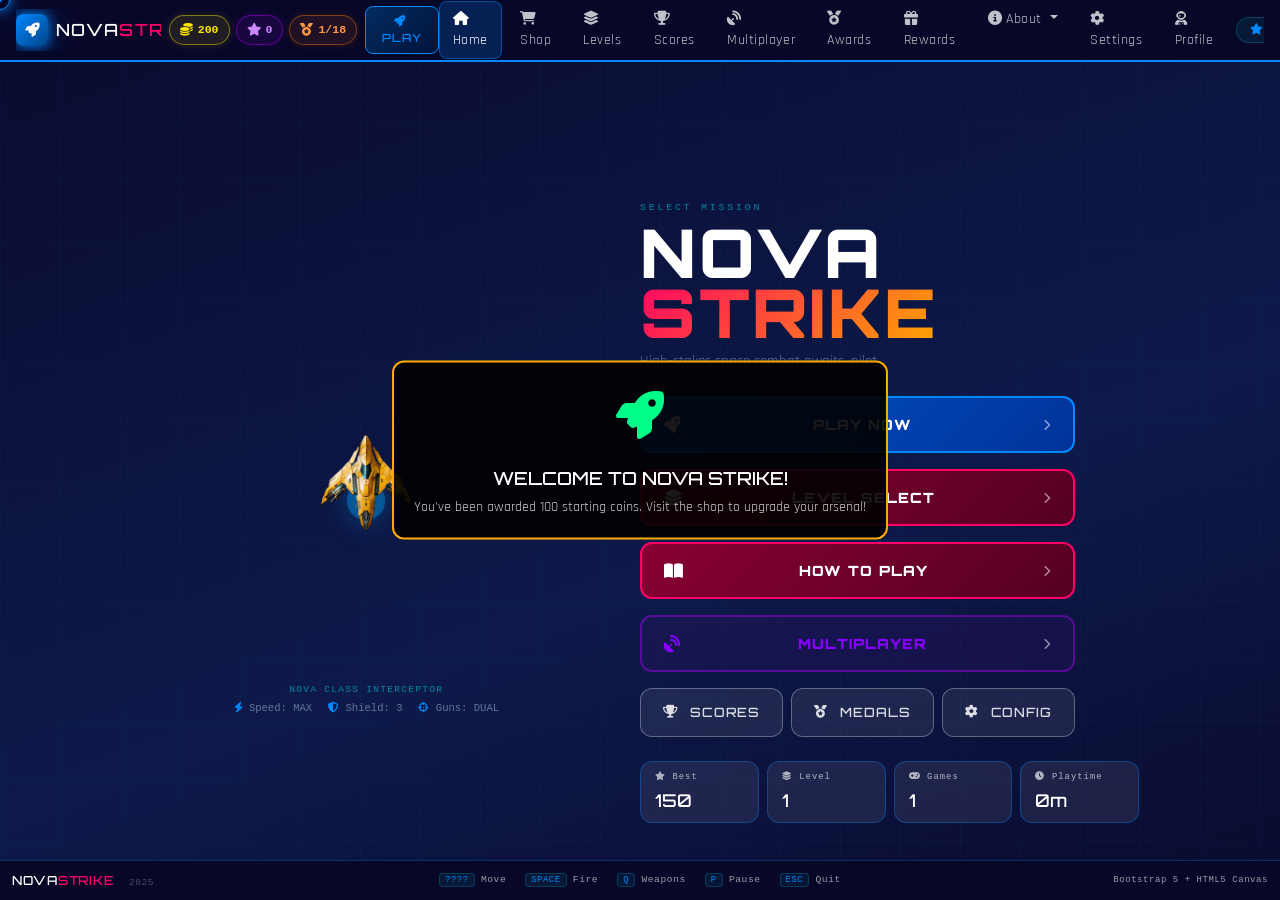
==== commit aaf9c9a0: "Add files via upload" ====
--- a/index.html
+++ b/index.html
@@ -1625,7 +1625,7 @@
   <div class="auth-wrap">
     <div class="auth-card">
       <div class="auth-logo">
-        <img src="ship1.png" class="auth-ship-img" alt="ship"/>
+        <img src="ship1.png" class="auth-ship-img" alt="ship" onerror="this.style.display='none'"/>
         <div class="auth-title">NOVA<span>STRIKE</span></div>
         <div class="auth-sub">SPACE ARCADE</div>
       </div>
@@ -1660,7 +1660,7 @@
   <div class="auth-wrap">
     <div class="auth-card">
       <div class="auth-logo">
-        <img src="ship1.png" class="auth-ship-img" alt="ship"/>
+        <img src="ship1.png" class="auth-ship-img" alt="ship" onerror="this.style.display='none'"/>
         <div class="auth-title">NOVA<span>STRIKE</span></div>
         <div class="auth-sub">CREATE PILOT</div>
       </div>
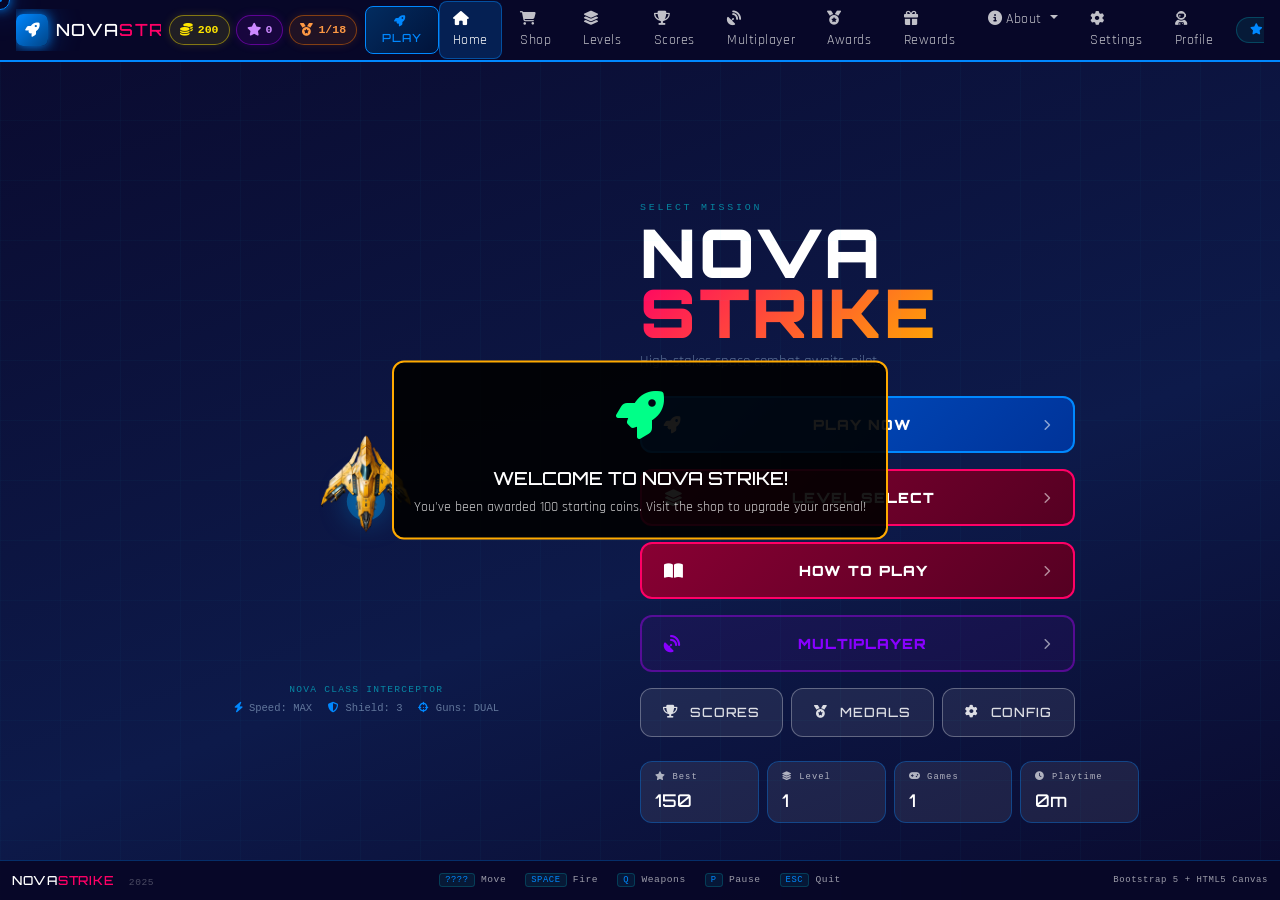
==== commit 395de918: "Add files via upload" ====
--- a/index.html
+++ b/index.html
@@ -2,8 +2,13 @@
 <html lang="en">
 <head>
   <meta charset="UTF-8"/>
-  <meta name="viewport" content="width=device-width, initial-scale=1.0, maximum-scale=1.0, user-scalable=no"/>
-  <title>NOVA STRIKE  Space Arcade</title>
+  <meta name="viewport" content="width=device-width, initial-scale=1.0, viewport-fit=cover"/>
+  <meta name="mobile-web-app-capable" content="yes"/>
+  <meta name="apple-mobile-web-app-capable" content="yes"/>
+  <meta name="apple-mobile-web-app-status-bar-style" content="black-translucent"/>
+  <title>NOVA STRIKE - Space Arcade</title>
+  <!-- base tag: tells the browser all relative URLs resolve from here -->
+  <base href="./"/>
   <link href="libs/bootstrap.min.css" rel="stylesheet"/>
   <link href="libs/font-awesome.min.css" rel="stylesheet"/>
   <link href="libs/fonts.css" rel="stylesheet"/>
